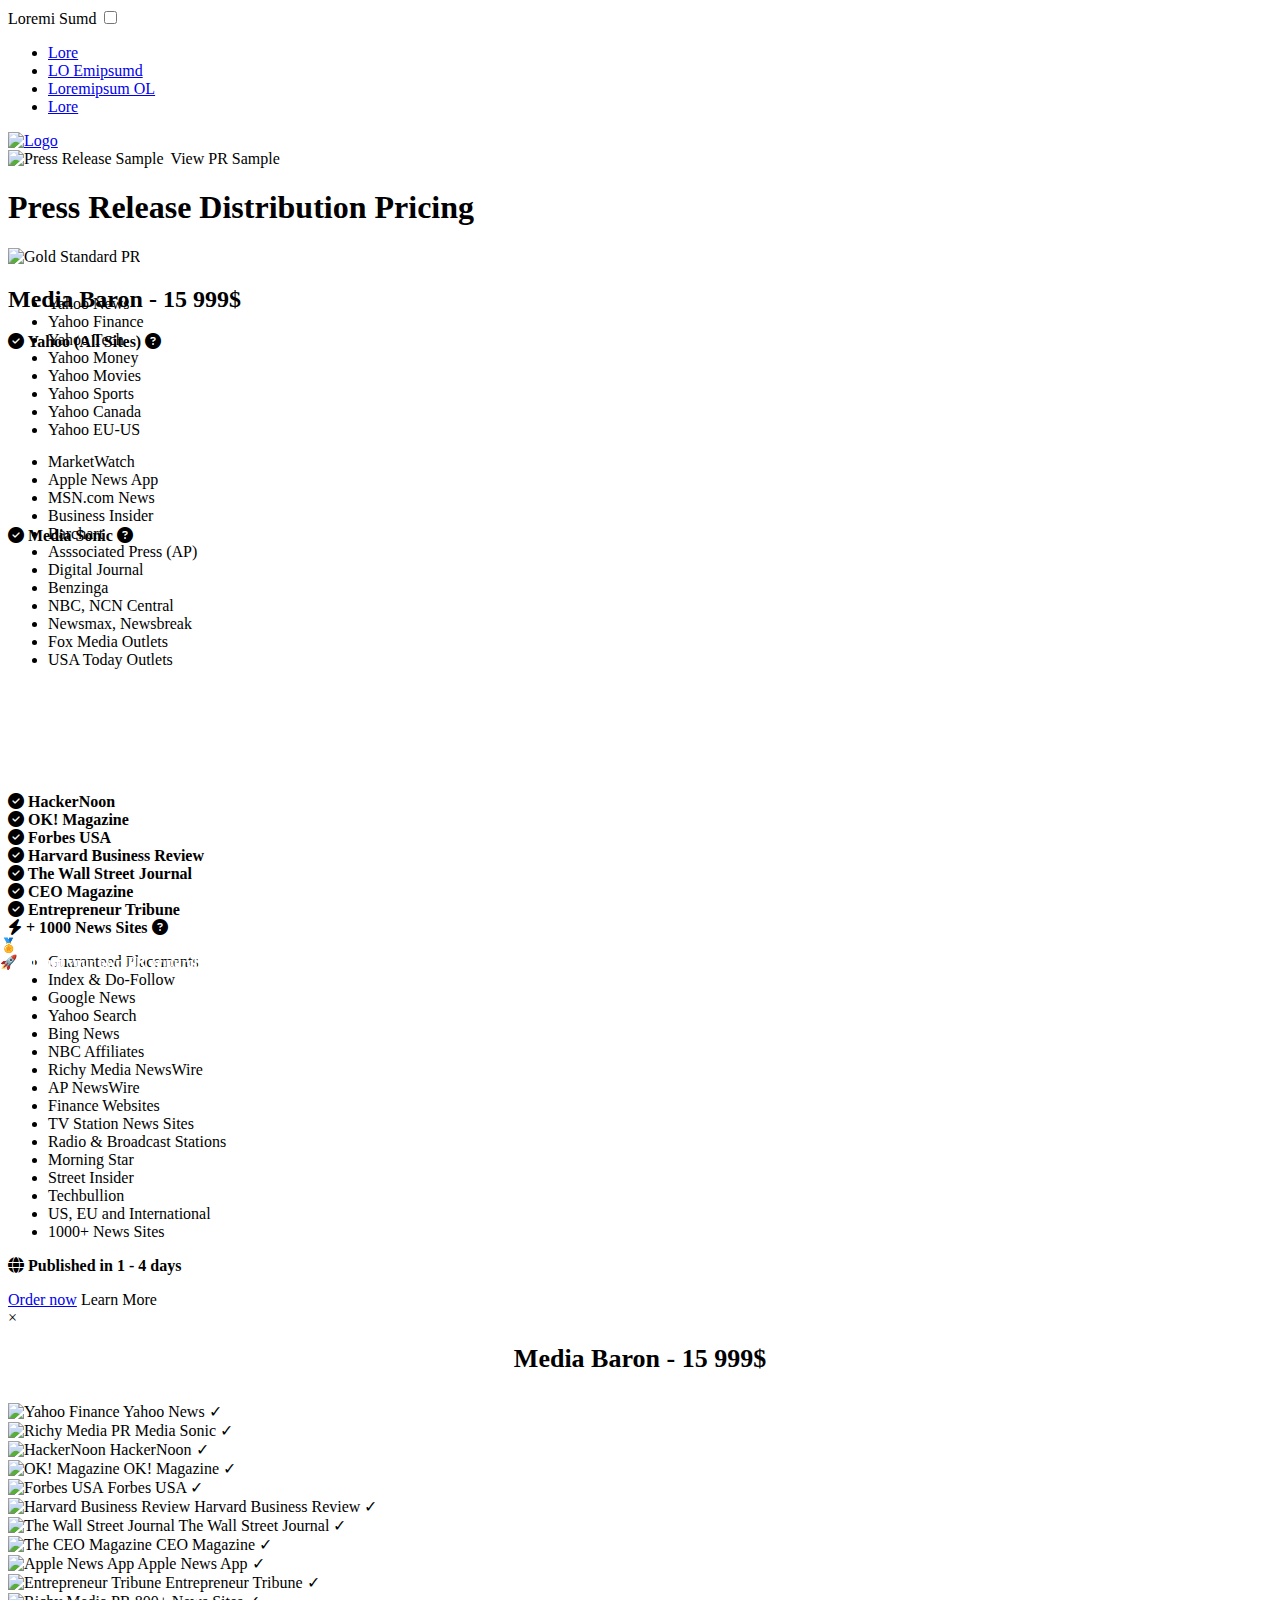
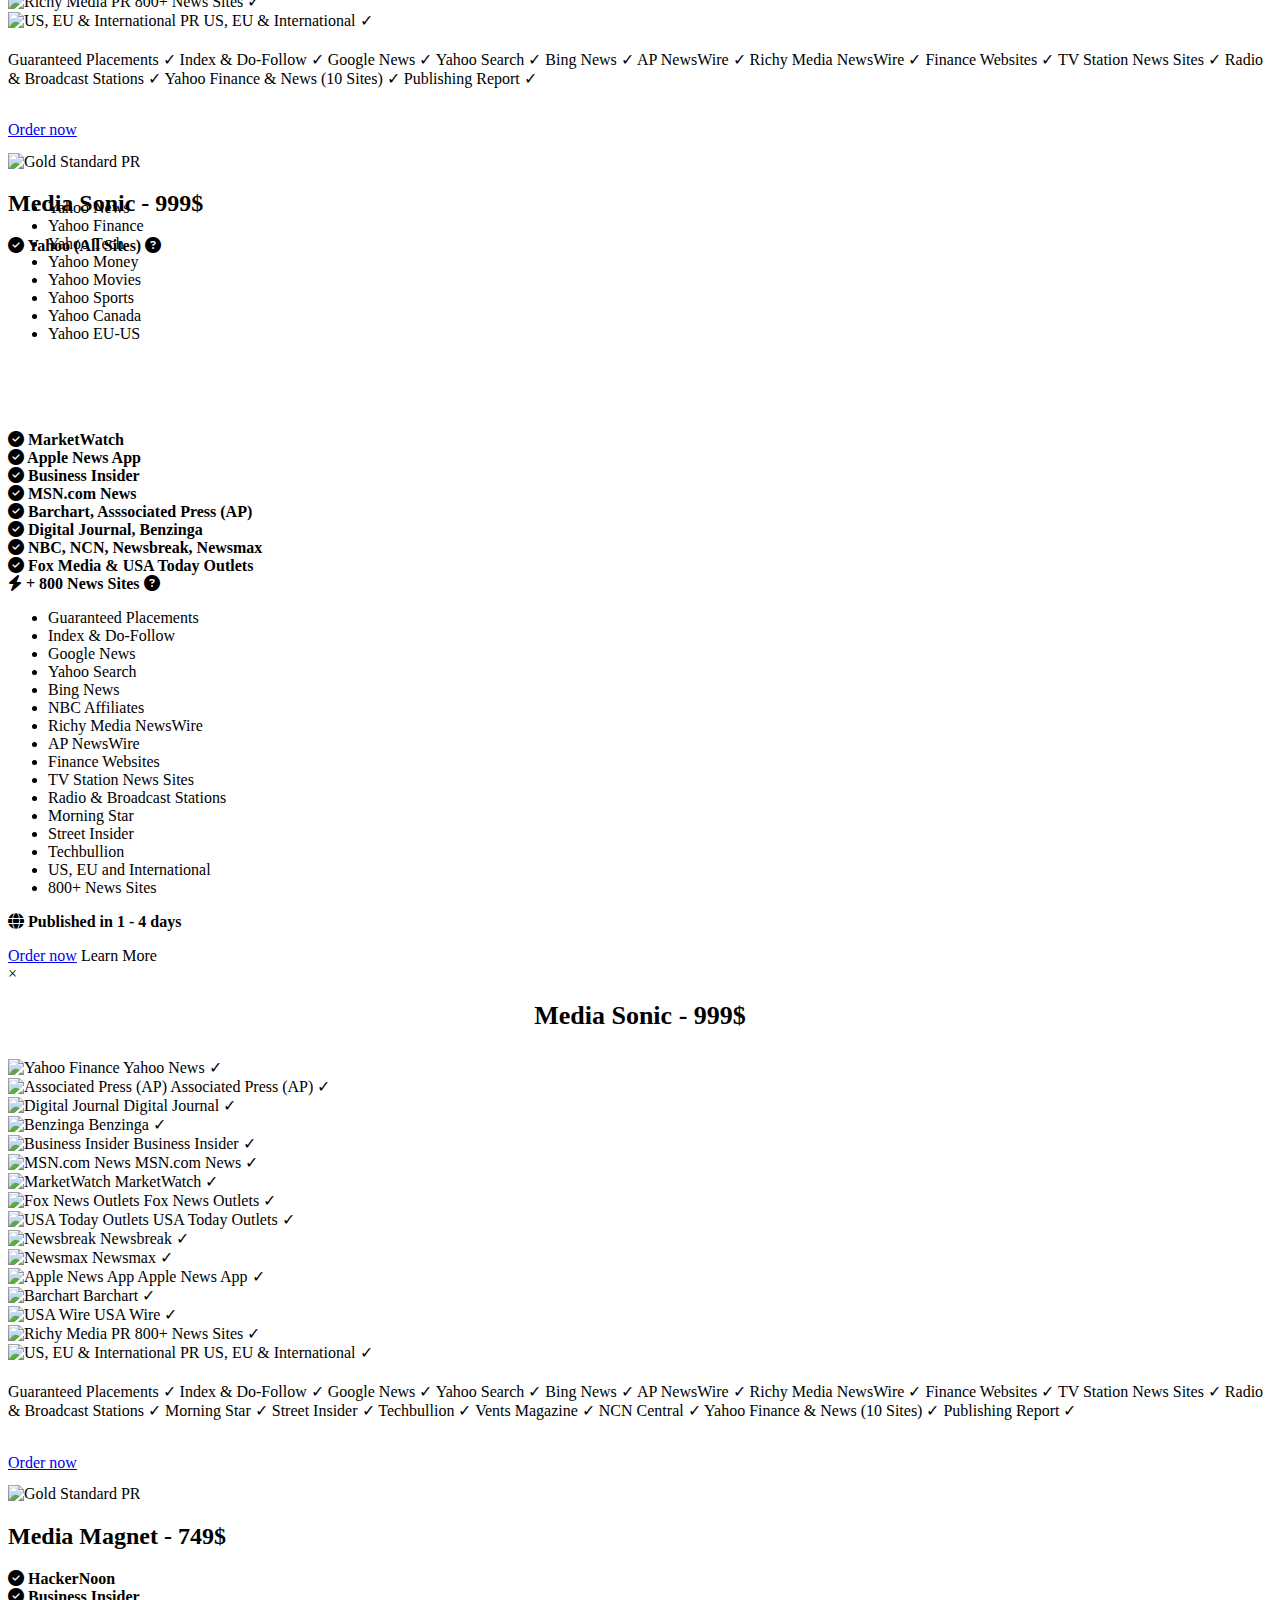
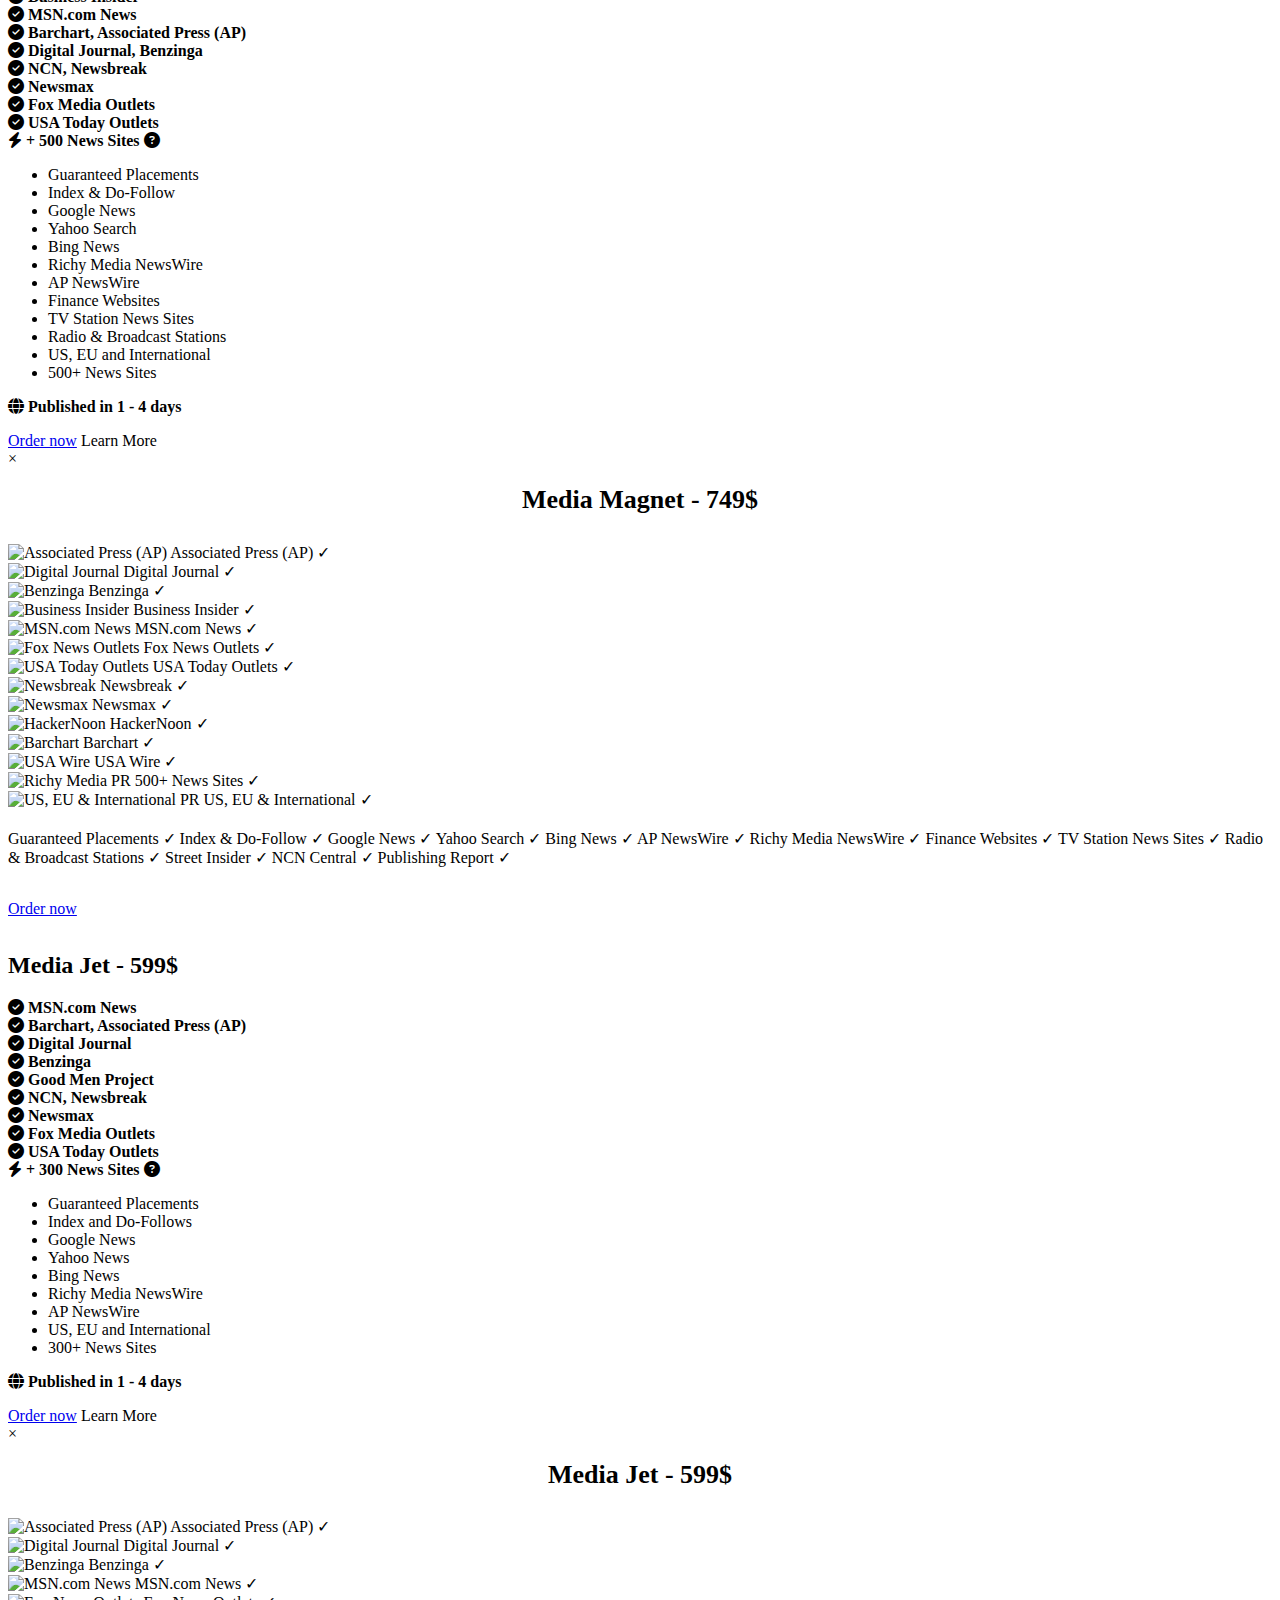
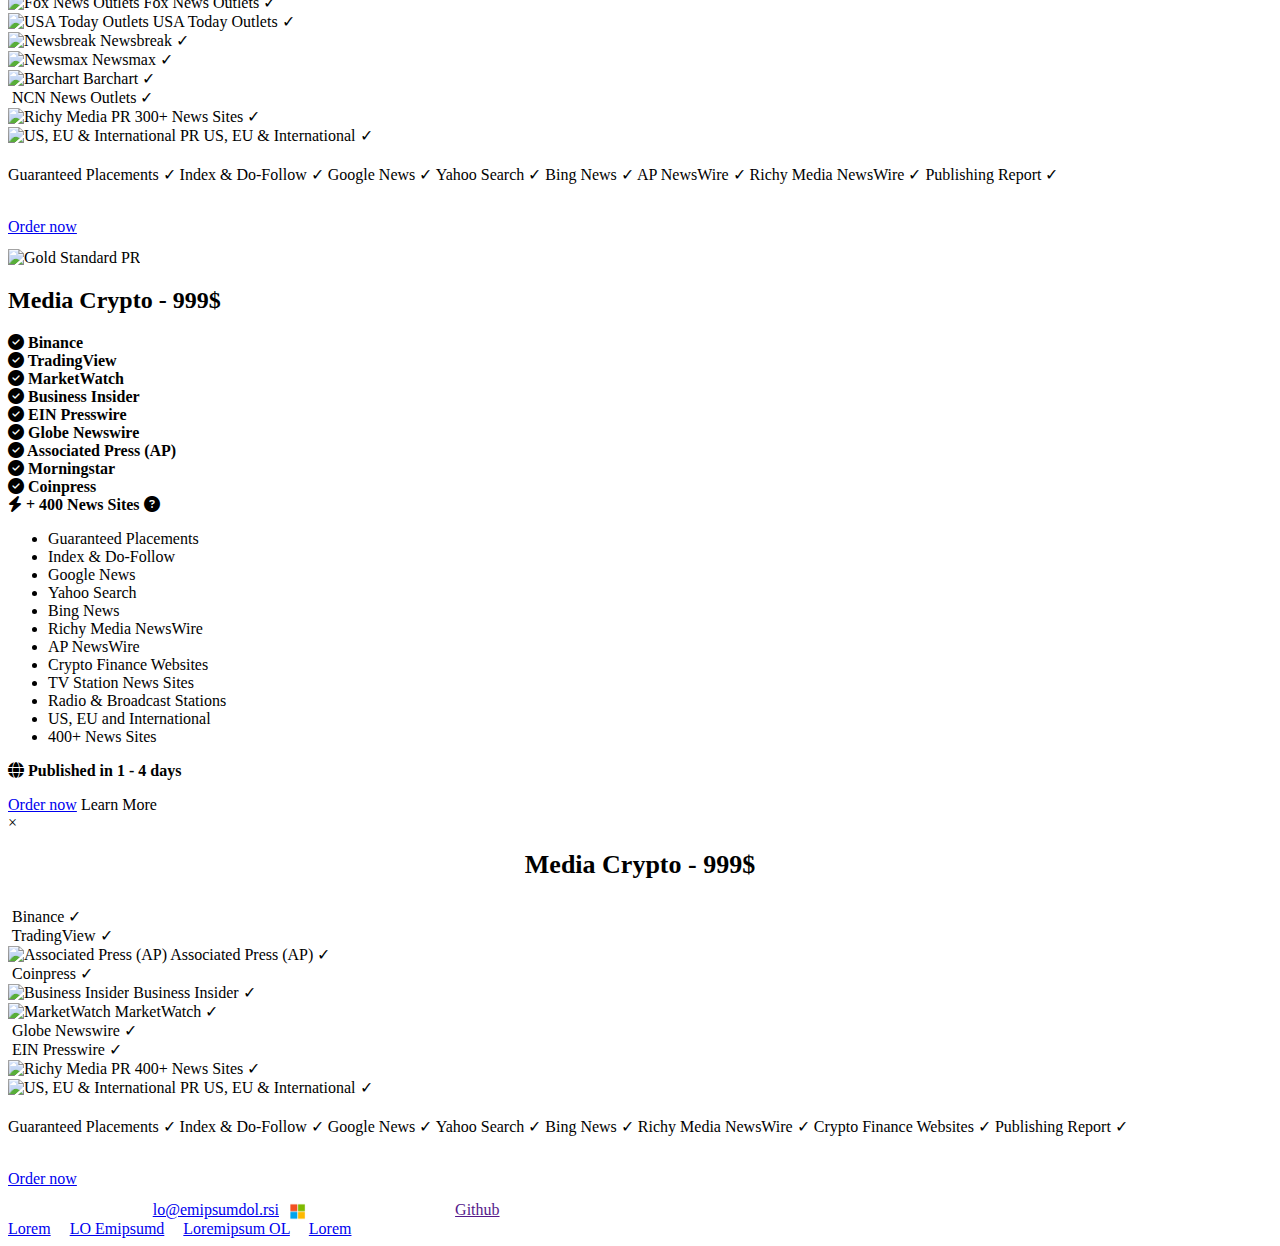
==== pricing.html @ b358f67a "Add files via upload" ====
<!DOCTYPE HTML>
<html lang="en">
	<head>
		<link rel="preload" href="pricing-bg.jpg" as="image">
		<link rel="preload" href="bg-gold.jpg" as="image">
		<link rel="stylesheet" href="https://cdnjs.cloudflare.com/ajax/libs/font-awesome/6.6.0/css/all.min.css">
		<link rel="stylesheet" href="https://fonts.googleapis.com/css?family=Source+Sans+Pro:300,400,300i,400i">
		
		<!-- Lorem Psumd -->
		<title>Lorem Psumd | RS Tametconse &amp; Lorem Ipsum</title>
		<meta name="description" content="Lorem Ipsum">		
		<meta charset="utf-8" />
		<meta name="viewport" content="width=device-width, initial-scale=1, maximum-scale=5, user-scalable=yes" />
		<link rel="stylesheet" href="assets/css/main.css" />
		<noscript><link rel="stylesheet" href="assets/css/noscript.css" /></noscript>
		
		<!-- Favicon -->
		<link rel="apple-touch-icon" sizes="180x180" href="#">
		<link rel="icon" type="image/png" sizes="32x32" href="#">
		<link rel="icon" type="image/png" sizes="16x16" href="#">
		<link rel="manifest" href="#">
        
		<!-- OG Tags -->
		<meta property="og:title" content="Lorem Ipsum">
		<meta property="og:site_name" content="Lorem Ipsum">
		<meta property="og:url" content="#">
		<meta property="og:description" content="Lorem Ipsum">
		<meta property="og:type" content="website">
		<meta property="og:logo" content="#" size="150x150">
		<meta property="og:logo" content="#" size="250x250">
		<meta property="og:logo" content="#" size="500x500">
		
		<!-- Facebook Specific OG Tags -->
		<meta property="og:image" content="img/richy-media-og-fb.png">
		<meta property="og:image:width" content="1200">
		<meta property="og:image:height" content="630">
		
		<!-- Twitter Specific OG Tags -->
		<meta name="twitter:card" content="summary_large_image">
		<meta name="twitter:title" content="Lorem Ipsum">
		<meta name="twitter:description" content="Lorem Ipsum">
		<meta name="twitter:image" content="#">
		<meta name="twitter:image:width" content="1200">
		<meta name="twitter:image:height" content="675">
		
		<!-- LinkedIn Specific OG Tags -->
		<meta property="og:image" content="#">
		<meta property="og:image:width" content="1200">
		<meta property="og:image:height" content="628">
		
		 
		 <nav role="navigation">
            <div id="menuToggle">
			<label for="menuToggleCheckbox" class="visually-hidden">Loremi Sumd</label>
              <input type="checkbox" id="menuToggleCheckbox">
                <span></span>
                <span></span>
                <span></span>
            <ul id="menu">
              <li><a href="#">Lore</a></li>
              <li><a href="#">LO Emipsumd</a></li>
              <li><a href="#">Loremipsum OL</a></li>
			  <li><a href="#">Lore</a></li>
            </ul>
           </div>
         </nav>
		  
	</head>
	
	<body class="is-preload">
	<a href="#"><img class="logo" src="images/logo.png" alt="Logo"></a>
		<!-- Page Wrapper -->
			<div id="page-wrapper" class="mobile">
				<!-- Wrapper -->
					<div id="wrapper" class="width">
						<div class="background-2" style="position: relative;background-size: cover;background-position: right;">
						
						<!-- View Sample Box -->
						<div id="view-sample-box" class="btn-rgb">
						<img src="images/pr-sample.png" alt="Press Release Sample" style="width: 20px; height: 20px; margin-right: 7px;">View PR Sample
						</div>

						<!-- Main Content -->
						<h1 id="mobile" style="background: url('images/richy_media.png')" class="pricing">Press Release Distribution Pricing</h1>
						</div>

						<!-- Popup Modal -->
						<div id="popup-modal" style="position: fixed; top: 0; left: 0; width: 100%; height: 100%; z-index: 1000; display: none; align-items: center; justify-content: center; background: rgba(0, 0, 0, 0.7);">
						<div style="position: relative; width: 80%; max-width: 600px; margin: 10px auto; border-radius: 8px; background: #fff;">
						
						<!-- Loading message -->
						<div class="loading-text">Loading... This make take a few seconds. 😎</div><iframe id="sample-frame" style="z-index: 1;position: relative;" src="https://drive.google.com/file/d/1R5n2z6hrZJDWrWo4rtIZylQa6X64CrJo/preview" width="100%" height="800px" frameborder="0" loading="lazy" allowfullscreen=""></iframe>

						<button id="close-button" style="position: absolute;z-index: 2;top: 15px;left: 15px;background: #00000036;border: none;cursor: pointer;display: flex;align-items: center;justify-content: center;width: 30px;height: 30px;border-radius: 50%;color: #0000008a !important;font-size: 14px;line-height: 14px;padding: 0;padding-left: 3px;">x</button>
						</div>
						</div>
						
						<!-- Panel -->
							<section class="panel pricing-bg color2-alt">
							<div class="intro2 package-bg color2" >
									<img src="images/gold-standard-1.png" style="right: -2px;" alt="Gold Standard PR" class="top-right-image">
									<h2 class="major">Media Baron - 15 999$</h2>
									<li><i class="fa-solid fa-circle-check"></i><strong> Yahoo (All Sites)</strong><span class="tooltip">
									<i class="fa-solid fa-circle-question"></i>
									<ul class="tooltiptext"  style="transform: translateY(-50%);">
									<li>Yahoo News</li>
									<li>Yahoo Finance</li>
									<li>Yahoo Tech</li>
									<li>Yahoo Money</li>
									<li>Yahoo Movies</li>
									<li>Yahoo Sports</li>
									<li>Yahoo Canada</li>
									<li>Yahoo EU-US</li>
									</ul>
									</span></li><li><i class="fa-solid fa-circle-check"></i><strong> Media Sonic</strong><span class="tooltip">
									<i class="fa-solid fa-circle-question"></i>
									<ul class="tooltiptext"  style="transform: translateY(-50%);">
									<li>MarketWatch</li>
									<li>Apple News App</li> 
									<li>MSN.com News</li>
									<li>Business Insider</li>
									<li>Barchart</li>	
									<li>Asssociated Press (AP)</li>																		
									<li>Digital Journal</li>
									<li>Benzinga</li>
									<li>NBC, NCN Central</li>									
									<li>Newsmax, Newsbreak</li>
									<li>Fox Media Outlets</li>									
									<li>USA Today Outlets</li>

									</ul>
									</span></li>
									<li><i class="fa-solid fa-circle-check"></i><strong> HackerNoon</strong></li>
									<li><i class="fa-solid fa-circle-check"></i><strong> OK! Magazine</strong></li> 
									<li><i class="fa-solid fa-circle-check"></i><strong> Forbes USA</strong></li>
									<li><i class="fa-solid fa-circle-check"></i><strong> Harvard Business Review</strong></li>									
									<li><i class="fa-solid fa-circle-check"></i><strong> The Wall Street Journal</strong></li>
									<li><i class="fa-solid fa-circle-check"></i><strong> CEO Magazine</strong></li>									
									<li><i class="fa-solid fa-circle-check"></i><strong> Entrepreneur Tribune</strong></li>
									<li><i class="fa-solid fa-bolt"></i><strong> + 1000 News Sites</strong><span class="tooltip">
									<i class="fa-solid fa-circle-question"></i>
									<ul class="tooltiptext">
									<li>Guaranteed Placements</li>
									<li>Index & Do-Follow</li>
									<li>Google News</li>
									<li>Yahoo Search</li>
									<li>Bing News</li>									
									<li>NBC Affiliates</li>
									<li>Richy Media NewsWire</li>
									<li>AP NewsWire</li>
									<li>Finance Websites</li>
									<li>TV Station News Sites</li>
									<li>Radio & Broadcast Stations</li>
									<li>Morning Star</li>
									<li>Street Insider</li>
									<li>Techbullion</li>
									<li>US, EU and International</li>
									<li>1000+ News Sites</li>
									</ul></li>
									</span>
									<li><i class="fa-solid fa-globe"></i><strong> Published in 1 - 4 days</strong></li>
									<p></p>
									<div><a href="#" class="button2 btn-nav2">Order now</a><span class="tooltip">
									<span class="tooltip-icon glow-fire" id="openPopup" data-popup="popup6">Learn More</span></div>
    <div class="popup popup6">
        <div class="popup-content pricing-bg">
            <span class="close">&times;</span>
			<div style="margin-bottom: 10px;display: flex;justify-content: center;"><h1 style="font-size:26px;"> Media Baron - 15 999$</h1></div>
            <div class="news-sites">
                <div class="news-site">
                    <img src="media/yahoo-all-sites.png" alt="Yahoo Finance" loading="lazy">
                    <span>Yahoo News</span>
                    <span class="checkmark">&#10003;</span>
                </div>
                <div class="news-site">
                    <img src="media/richy_media_publishing.png" alt="Richy Media PR" loading="lazy">
                    <span>Media Sonic</span>
                    <span class="checkmark">&#10003;</span>
                </div>
                <div class="news-site">
                    <img src="media/hackernoon.png" alt="HackerNoon" loading="lazy">
                    <span>HackerNoon</span>
                    <span class="checkmark">&#10003;</span>
                </div>
				<div class="news-site">
                    <img src="media/ok-magazine.png" alt="OK! Magazine" loading="lazy">
                    <span>OK! Magazine</span>
                    <span class="checkmark">&#10003;</span>
                </div>
                <div class="news-site">
                    <img src="media/forbes.png" alt="Forbes USA" loading="lazy">
                    <span>Forbes USA</span>
                    <span class="checkmark">&#10003;</span>
                </div>
                <div class="news-site">
                    <img src="media/harvard-business-review.png" alt="Harvard Business Review" loading="lazy">
                    <span>Harvard Business Review</span>
                    <span class="checkmark">&#10003;</span>
                </div>                    
				<div class="news-site">
                    <img src="media/The-Wall-Street-Journal.png" alt="The Wall Street Journal" loading="lazy">
                    <span>The Wall Street Journal</span>
                    <span class="checkmark">&#10003;</span>
                </div>              
				<div class="news-site">
                    <img src="media/ceo-magazine.png" alt="The CEO Magazine" loading="lazy">
                    <span>CEO Magazine</span>
                    <span class="checkmark">&#10003;</span>
                </div>											
				<div class="news-site">
                    <img src="media/apple-news.png" alt="Apple News App" loading="lazy">
                    <span>Apple News App</span>
                    <span class="checkmark">&#10003;</span>
                </div>				
				<div class="news-site">
                    <img src="media/entrepreneur-tribune.png" alt="Entrepreneur Tribune" loading="lazy">
                    <span>Entrepreneur Tribune</span>
                    <span class="checkmark">&#10003;</span>
                </div>								
				<div class="news-site">
                    <img src="media/richy_media_publishing.png" alt="Richy Media PR" loading="lazy">
                    <span>800+ News Sites</span>
                    <span class="checkmark">&#10003;</span>
                </div>
				<div class="news-site">
                    <img src="media/international.png" alt="US, EU & International PR" loading="lazy" style=" height: 70px; width: auto; ">
                    <span>US, EU & International</span>
                    <span class="checkmark">&#10003;</span>
                </div>

            </div>				
			<div class="information" style="margin-top:20px;">
					<span>Guaranteed Placements</span>
                    <span class="checkmark">&#10003;</span>
					<span>Index & Do-Follow</span>
                    <span class="checkmark">&#10003;</span>
					<span>Google News</span>
					<span class="checkmark">&#10003;</span>
					<span>Yahoo Search</span>
					<span class="checkmark">&#10003;</span>
					<span>Bing News</span>
					<span class="checkmark">&#10003;</span>
					<span>AP NewsWire</span>
					<span class="checkmark">&#10003;</span>
					<span>Richy Media NewsWire</span>
					<span class="checkmark">&#10003;</span>
					<span>Finance Websites</span>
					<span class="checkmark">&#10003;</span>
					<span>TV Station News Sites</span>
					<span class="checkmark">&#10003;</span>
					<span>Radio & Broadcast Stations</span>
					<span class="checkmark">&#10003;</span>
					<span>Yahoo Finance & News (10 Sites)</span>
					<span class="checkmark">&#10003;</span>
					<span>Publishing Report</span>
                    <span class="checkmark">&#10003;</span>
                </div>
				

			<div class="information" style="margin-top:20px;">
			<a href="#" class="button primary color2" style="height: 45px; display: flex; align-items: center;">Order now</a>
			</div>
			</div>
		</div>
		</div>
		
		
		<div class="intro2 package-bg color2" >
									<img src="images/gold-standard-1.png" style="right: -2px;" alt="Gold Standard PR" class="top-right-image">
									<h2 class="major">Media Sonic - 999$</h2>
									<li><i class="fa-solid fa-circle-check"></i><strong> Yahoo (All Sites)</strong><span class="tooltip">
									<i class="fa-solid fa-circle-question"></i>
									<ul class="tooltiptext"  style="transform: translateY(-50%);">
									<li>Yahoo News</li>
									<li>Yahoo Finance</li>
									<li>Yahoo Tech</li>
									<li>Yahoo Money</li>
									<li>Yahoo Movies</li>
									<li>Yahoo Sports</li>
									<li>Yahoo Canada</li>
									<li>Yahoo EU-US</li>
									</ul>
									</span></li>
									<li><i class="fa-solid fa-circle-check"></i><strong> MarketWatch</strong></li>
									<li><i class="fa-solid fa-circle-check"></i><strong> Apple News App</strong></li> 
									<li><i class="fa-solid fa-circle-check"></i><strong> Business Insider</strong></li>
									<li><i class="fa-solid fa-circle-check"></i><strong> MSN.com News</strong></li>
									<li><i class="fa-solid fa-circle-check"></i><strong> Barchart, Asssociated Press (AP)</strong></li>									
									<li><i class="fa-solid fa-circle-check"></i><strong> Digital Journal, Benzinga</strong></li>
									<li><i class="fa-solid fa-circle-check"></i><strong> NBC, NCN, Newsbreak, Newsmax</strong></li>
									<li><i class="fa-solid fa-circle-check"></i><strong> Fox Media & USA Today Outlets</strong></li>		
									<li><i class="fa-solid fa-bolt"></i><strong> + 800 News Sites</strong><span class="tooltip">
									<i class="fa-solid fa-circle-question"></i>
									<ul class="tooltiptext">
									<li>Guaranteed Placements</li>
									<li>Index & Do-Follow</li>
									<li>Google News</li>
									<li>Yahoo Search</li>
									<li>Bing News</li>									
									<li>NBC Affiliates</li>
									<li>Richy Media NewsWire</li>
									<li>AP NewsWire</li>
									<li>Finance Websites</li>
									<li>TV Station News Sites</li>
									<li>Radio & Broadcast Stations</li>
									<li>Morning Star</li>
									<li>Street Insider</li>
									<li>Techbullion</li>
									<li>US, EU and International</li>
									<li>800+ News Sites</li>
									</ul></li>
									</span>
									<li><i class="fa-solid fa-globe"></i><strong> Published in 1 - 4 days</strong></li>
									<p></p>
									<div><a href="#" class="button2 btn-nav2">Order now</a><span class="tooltip">
									<span class="tooltip-icon glow-fire" id="openPopup" data-popup="popup1">Learn More</span></div>
    <div class="popup popup1">
        <div class="popup-content pricing-bg">
            <span class="close">&times;</span>
			<div style="margin-bottom: 10px;display: flex;justify-content: center;"><h1 style="font-size:26px;"> Media Sonic - 999$</h1></div>
            <div class="news-sites">
                <div class="news-site">
                    <img src="media/yahoo-all-sites.png" alt="Yahoo Finance" loading="lazy">
                    <span>Yahoo News</span>
                    <span class="checkmark">&#10003;</span>
                </div>
                <div class="news-site">
                    <img src="media/ap.png" alt="Associated Press (AP)">
                    <span>Associated Press (AP)</span>
                    <span class="checkmark">&#10003;</span>
                </div>
                <div class="news-site">
                    <img src="media/digital-journal.png" alt="Digital Journal" loading="lazy">
                    <span>Digital Journal</span>
                    <span class="checkmark">&#10003;</span>
                </div>
				<div class="news-site">
                    <img src="media/benzinga.png" alt="Benzinga" loading="lazy">
                    <span>Benzinga</span>
                    <span class="checkmark">&#10003;</span>
                </div>
                <div class="news-site">
                    <img src="media/business-insider.png" alt="Business Insider" loading="lazy">
                    <span>Business Insider</span>
                    <span class="checkmark">&#10003;</span>
                </div>
                <div class="news-site">
                    <img src="media/msn.png" alt="MSN.com News" loading="lazy">
                    <span>MSN.com News</span>
                    <span class="checkmark">&#10003;</span>
                </div>                
				<div class="news-site">
                    <img src="media/marketwatch.png" alt="MarketWatch" loading="lazy">
                    <span>MarketWatch</span>
                    <span class="checkmark">&#10003;</span>
                </div>
				<div class="news-site">
                    <img src="media/fox-news.png" alt="Fox News Outlets" loading="lazy">
                    <span>Fox News Outlets</span>
                    <span class="checkmark">&#10003;</span>
                </div>						
				<div class="news-site">
                    <img src="media/usa-today.png" alt="USA Today Outlets" loading="lazy">
                    <span>USA Today Outlets</span>
                    <span class="checkmark">&#10003;</span>
                </div>			
				<div class="news-site">
                    <img src="media/newsbreak.jpg" alt="Newsbreak" loading="lazy">
                    <span>Newsbreak</span>
                    <span class="checkmark">&#10003;</span>
                </div>				
				<div class="news-site">
                    <img src="media/newsmax.png" alt="Newsmax" loading="lazy">
                    <span>Newsmax</span>
                    <span class="checkmark">&#10003;</span>
                </div>					
				<div class="news-site">
                    <img src="media/apple-news.png" alt="Apple News App" loading="lazy">
                    <span>Apple News App</span>
                    <span class="checkmark">&#10003;</span>
                </div>				
				<div class="news-site">
                    <img src="media/barchart.png" alt="Barchart" loading="lazy">
                    <span>Barchart</span>
                    <span class="checkmark">&#10003;</span>
                </div>				
				<div class="news-site">
                    <img src="media/usa-wire.png" alt="USA Wire" loading="lazy">
                    <span>USA Wire</span>
                    <span class="checkmark">&#10003;</span>
                </div>
				<div class="news-site">
                    <img src="media/richy_media_publishing.png" alt="Richy Media PR" loading="lazy">
                    <span>800+ News Sites</span>
                    <span class="checkmark">&#10003;</span>
                </div>
				<div class="news-site">
                    <img src="media/international.png" alt="US, EU & International PR" loading="lazy" style=" height: 70px; width: auto; ">
                    <span>US, EU & International</span>
                    <span class="checkmark">&#10003;</span>
                </div>

            </div>				
			<div class="information" style="margin-top:20px;">
					<span>Guaranteed Placements</span>
                    <span class="checkmark">&#10003;</span>
					<span>Index & Do-Follow</span>
                    <span class="checkmark">&#10003;</span>
					<span>Google News</span>
					<span class="checkmark">&#10003;</span>
					<span>Yahoo Search</span>
					<span class="checkmark">&#10003;</span>
					<span>Bing News</span>
					<span class="checkmark">&#10003;</span>
					<span>AP NewsWire</span>
					<span class="checkmark">&#10003;</span>
					<span>Richy Media NewsWire</span>
					<span class="checkmark">&#10003;</span>
					<span>Finance Websites</span>
					<span class="checkmark">&#10003;</span>
					<span>TV Station News Sites</span>
					<span class="checkmark">&#10003;</span>
					<span>Radio & Broadcast Stations</span>
					<span class="checkmark">&#10003;</span>
					<span>Morning Star</span>
					<span class="checkmark">&#10003;</span>
					<span>Street Insider</span>
					<span class="checkmark">&#10003;</span>
					<span>Techbullion</span>
					<span class="checkmark">&#10003;</span>
					<span>Vents Magazine</span>
					<span class="checkmark">&#10003;</span>
					<span>NCN Central</span>
					<span class="checkmark">&#10003;</span>
					<span>Yahoo Finance & News (10 Sites)</span>
					<span class="checkmark">&#10003;</span>
					<span>Publishing Report</span>
                    <span class="checkmark">&#10003;</span>
                </div>
				

			<div class="information" style="margin-top:20px;">
			<a href="#" class="button primary color2" style="height: 45px; display: flex; align-items: center;">Order now</a>
			</div>
			</div>
		</div>
		</div>
								
								<div class="intro2 package-bg color2" >
									<img src="images/gold-standard-2.png" alt="Gold Standard PR" class="top-right-image">
									<h2 class="major">Media Magnet - 749$</h2>									
									<li><i class="fa-solid fa-circle-check"></i><strong> HackerNoon</strong></li>
									<li><i class="fa-solid fa-circle-check"></i><strong> Business Insider</strong></li>
									<li><i class="fa-solid fa-circle-check"></i><strong> MSN.com News</strong></li>
									<li><i class="fa-solid fa-circle-check"></i><strong> Barchart, Associated Press (AP)</strong></li>
									<li><i class="fa-solid fa-circle-check"></i><strong> Digital Journal, Benzinga</strong></li>
									<li><i class="fa-solid fa-circle-check"></i><strong> NCN, Newsbreak</strong></li>
									<li><i class="fa-solid fa-circle-check"></i><strong> Newsmax</strong></li>
									<li><i class="fa-solid fa-circle-check"></i><strong> Fox Media Outlets</strong></li>
									<li><i class="fa-solid fa-circle-check"></i><strong> USA Today Outlets</strong></li>		
									<li><i class="fa-solid fa-bolt"></i><strong> + 500 News Sites</strong><span class="tooltip">
									<i class="fa-solid fa-circle-question"></i>
									<ul class="tooltiptext">
									<li>Guaranteed Placements</li>
									<li>Index & Do-Follow</li>
									<li>Google News</li>
									<li>Yahoo Search</li>
									<li>Bing News</li>
									<li>Richy Media NewsWire</li>
									<li>AP NewsWire</li>
									<li>Finance Websites</li>
									<li>TV Station News Sites</li>
									<li>Radio & Broadcast Stations</li>
									<li>US, EU and International</li>
									<li>500+ News Sites</li>
									</ul></li>
									</span>
									<li><i class="fa-solid fa-globe"></i><strong> Published in 1 - 4 days</strong></li>
									<p></p>
									<div><a href="#" class="button2 btn-nav2">Order now</a><span class="tooltip">
									<span class="tooltip-icon glow-fire" id="openPopup" data-popup="popup3">Learn More</span>
    <div class="popup popup3">
        <div class="popup-content pricing-bg">
            <span class="close">&times;</span>
			<div style="margin-bottom: 10px;display: flex;justify-content: center;"><h1 style="font-size:26px;"> Media Magnet - 749$</h1></div>
            <div class="news-sites">
                <div class="news-site">
                    <img src="media/ap.png" alt="Associated Press (AP)" loading="lazy">
                    <span>Associated Press (AP)</span>
                    <span class="checkmark">&#10003;</span>
                </div>
                <div class="news-site">
                    <img src="media/digital-journal.png" alt="Digital Journal" loading="lazy">
                    <span>Digital Journal</span>
                    <span class="checkmark">&#10003;</span>
                </div>
				<div class="news-site">
                    <img src="media/benzinga.png" alt="Benzinga" loading="lazy">
                    <span>Benzinga</span>
                    <span class="checkmark">&#10003;</span>
                </div>
                <div class="news-site">
                    <img src="media/business-insider.png" alt="Business Insider" loading="lazy">
                    <span>Business Insider</span>
                    <span class="checkmark">&#10003;</span>
                </div>
                <div class="news-site">
                    <img src="media/msn.png" alt="MSN.com News" loading="lazy">
                    <span>MSN.com News</span>
                    <span class="checkmark">&#10003;</span>
                </div> 
				<div class="news-site">
                    <img src="media/fox-news.png" alt="Fox News Outlets" loading="lazy">
                    <span>Fox News Outlets</span>
                    <span class="checkmark">&#10003;</span>
                </div>					
				<div class="news-site">
                    <img src="media/usa-today.png" alt="USA Today Outlets" loading="lazy">
                    <span>USA Today Outlets</span>
                    <span class="checkmark">&#10003;</span>
                </div>				
				<div class="news-site">
                    <img src="media/newsbreak.jpg" alt="Newsbreak" loading="lazy">
                    <span>Newsbreak</span>
                    <span class="checkmark">&#10003;</span>
                </div>				
				<div class="news-site">
                    <img src="media/newsmax.png" alt="Newsmax" loading="lazy">
                    <span>Newsmax</span>
                    <span class="checkmark">&#10003;</span>
                </div>					
                <div class="news-site">
                    <img src="media/hackernoon.png" alt="HackerNoon" loading="lazy">
                    <span>HackerNoon</span>
                    <span class="checkmark">&#10003;</span>
                </div>			
				<div class="news-site">
                    <img src="media/barchart.png" alt="Barchart" loading="lazy">
                    <span>Barchart</span>
                    <span class="checkmark">&#10003;</span>
                </div>				
				<div class="news-site">
                    <img src="media/usa-wire.png" alt="USA Wire" loading="lazy">
                    <span>USA Wire</span>
                    <span class="checkmark">&#10003;</span>
                </div>
				<div class="news-site">
                    <img src="media/richy_media_publishing.png" alt="Richy Media PR" loading="lazy">
                    <span>500+ News Sites</span>
                    <span class="checkmark">&#10003;</span>
                </div>
				<div class="news-site">
                    <img src="media/international.png" alt="US, EU & International PR" loading="lazy" style=" height: 70px; width: auto; ">
                    <span>US, EU & International</span>
                    <span class="checkmark">&#10003;</span>
                </div>

            </div>				
			<div class="information" style="margin-top:20px;">					
                    <span>Guaranteed Placements</span>
                    <span class="checkmark">&#10003;</span>
					<span>Index & Do-Follow</span>
                    <span class="checkmark">&#10003;</span>
					<span>Google News</span>
					<span class="checkmark">&#10003;</span>
					<span>Yahoo Search</span>
					<span class="checkmark">&#10003;</span>
					<span>Bing News</span>
					<span class="checkmark">&#10003;</span>
					<span>AP NewsWire</span>
					<span class="checkmark">&#10003;</span>					
					<span>Richy Media NewsWire</span>
					<span class="checkmark">&#10003;</span>
					<span>Finance Websites</span>
					<span class="checkmark">&#10003;</span>
					<span>TV Station News Sites</span>
					<span class="checkmark">&#10003;</span>
					<span>Radio & Broadcast Stations</span>
					<span class="checkmark">&#10003;</span>
					<span>Street Insider</span>
					<span class="checkmark">&#10003;</span>
					<span>NCN Central</span>
					<span class="checkmark">&#10003;</span>
					<span>Publishing Report</span>
                    <span class="checkmark">&#10003;</span>
                </div>
				

			<div class="information" style="margin-top:20px;">
			<a href="#" class="button primary color2" style="height: 45px; display: flex; align-items: center;">Order now</a>
			</div>
			</div>
		</div>
		</div>									
	</div>
								<div class="intro2 package-bg color2" >
									<h2 class="major">Media Jet - 599$</h2>
									<li><i class="fa-solid fa-circle-check"></i><strong> MSN.com News</strong></li>
									<li><i class="fa-solid fa-circle-check"></i><strong> Barchart, Associated Press (AP)</strong></li>
									<li><i class="fa-solid fa-circle-check"></i><strong> Digital Journal</strong></li>
									<li><i class="fa-solid fa-circle-check"></i><strong> Benzinga</strong></li>
									<li><i class="fa-solid fa-circle-check"></i><strong> Good Men Project</strong></li>
									<li><i class="fa-solid fa-circle-check"></i><strong> NCN, Newsbreak</strong></li>
									<li><i class="fa-solid fa-circle-check"></i><strong> Newsmax</strong></li>
									<li><i class="fa-solid fa-circle-check"></i><strong> Fox Media Outlets</strong></li>
									<li><i class="fa-solid fa-circle-check"></i><strong> USA Today Outlets</strong></li>		
									<li><i class="fa-solid fa-bolt"></i><strong> + 300 News Sites</strong><span class="tooltip">
									<i class="fa-solid fa-circle-question"></i>
									<ul class="tooltiptext">
									<li>Guaranteed Placements</li>
									<li>Index and Do-Follows</li>
									<li>Google News</li>
									<li>Yahoo News</li>
									<li>Bing News</li>
									<li>Richy Media NewsWire</li>
									<li>AP NewsWire</li>
									<li>US, EU and International</li>
									<li>300+ News Sites </li>
									</ul></li>
									</span>
									<li><i class="fa-solid fa-globe"></i><strong> Published in 1 - 4 days</strong></li>
									<p></p>
									<div><a href="#" class="button2 btn-nav2">Order now</a><span class="tooltip">
<span class="tooltip-icon glow-fire" id="openPopup" data-popup="popup4">Learn More</span>
    <div class="popup popup4">
        <div class="popup-content pricing-bg">
            <span class="close">&times;</span>
			<div style="margin-bottom: 10px;display: flex;justify-content: center;"><h1 style="font-size:26px;"> Media Jet - 599$</h1></div>
            <div class="news-sites">
                <div class="news-site">
                    <img src="media/ap.png" alt="Associated Press (AP)" loading="lazy">
                    <span>Associated Press (AP)</span>
                    <span class="checkmark">&#10003;</span>
                </div>
                <div class="news-site">
                    <img src="media/digital-journal.png" alt="Digital Journal" loading="lazy">
                    <span>Digital Journal</span>
                    <span class="checkmark">&#10003;</span>
                </div>
				<div class="news-site">
                    <img src="media/benzinga.png" alt="Benzinga" loading="lazy">
                    <span>Benzinga</span>
                    <span class="checkmark">&#10003;</span>
                </div>                
				<div class="news-site">
                    <img src="media/msn.png" alt="MSN.com News" loading="lazy">
                    <span>MSN.com News</span>
                    <span class="checkmark">&#10003;</span>
                </div>  				
				<div class="news-site">
                    <img src="media/fox-news.png" alt="Fox News Outlets" loading="lazy">
                    <span>Fox News Outlets</span>
                    <span class="checkmark">&#10003;</span>
                </div>				
				<div class="news-site">
                    <img src="media/usa-today.png" alt="USA Today Outlets" loading="lazy">
                    <span>USA Today Outlets</span>
                    <span class="checkmark">&#10003;</span>
                </div>						
				<div class="news-site">
                    <img src="media/newsbreak.jpg" alt="Newsbreak" loading="lazy">
                    <span>Newsbreak</span>
                    <span class="checkmark">&#10003;</span>
                </div>		
				<div class="news-site">
                    <img src="media/newsmax.png" alt="Newsmax" loading="lazy">
                    <span>Newsmax</span>
                    <span class="checkmark">&#10003;</span>
                </div>					
				<div class="news-site">
                    <img src="media/barchart.png" alt="Barchart" loading="lazy">
                    <span>Barchart</span>
                    <span class="checkmark">&#10003;</span>
                </div>					
				<div class="news-site">
                    <img src="media/ncn.png" alt="NCN" loading="lazy">
                    <span>NCN News Outlets</span>
                    <span class="checkmark">&#10003;</span>
                </div>	
				<div class="news-site">
                    <img src="media/richy_media_publishing.png" alt="Richy Media PR" loading="lazy">
                    <span>300+ News Sites</span>
                    <span class="checkmark">&#10003;</span>
                </div>
				<div class="news-site">
                    <img src="media/international.png" alt="US, EU & International PR" loading="lazy" style=" height: 70px; width: auto; ">
                    <span>US, EU & International</span>
                    <span class="checkmark">&#10003;</span>
                </div>

            </div>				
			<div class="information" style="margin-top:20px;">
                    <span>Guaranteed Placements</span>
                    <span class="checkmark">&#10003;</span>
					<span>Index & Do-Follow</span>
                    <span class="checkmark">&#10003;</span>
					<span>Google News</span>
					<span class="checkmark">&#10003;</span>
					<span>Yahoo Search</span>
					<span class="checkmark">&#10003;</span>
					<span>Bing News</span>
					<span class="checkmark">&#10003;</span>
					<span>AP NewsWire</span>
					<span class="checkmark">&#10003;</span>
					<span>Richy Media NewsWire</span>
					<span class="checkmark">&#10003;</span>
					<span>Publishing Report</span>
                    <span class="checkmark">&#10003;</span>
                </div>
				

			<div class="information" style="margin-top:20px;">
			<a href="#" class="button primary color2" style="height: 45px; display: flex; align-items: center;">Order now</a>
			</div>
			</div>
		</div>
		</div>								
	</div>
	<div class="intro2 package-bg color2" >
									<img src="images/gold-standard-1.png" alt="Gold Standard PR" class="top-right-image">
									<h2 class="major">Media Crypto - 999$</h2>
									<li><i class="fa-solid fa-circle-check"></i><strong> Binance</strong></li>
									<li><i class="fa-solid fa-circle-check"></i><strong> TradingView</strong></li>		
									<li><i class="fa-solid fa-circle-check"></i><strong> MarketWatch</strong></li>
									<li><i class="fa-solid fa-circle-check"></i><strong> Business Insider</strong></li>
									<li><i class="fa-solid fa-circle-check"></i><strong> EIN Presswire</strong></li>
									<li><i class="fa-solid fa-circle-check"></i><strong> Globe Newswire</strong></li>
									<li><i class="fa-solid fa-circle-check"></i><strong> Associated Press (AP)</strong></li>
									<li><i class="fa-solid fa-circle-check"></i><strong> Morningstar</strong></li>
									<li><i class="fa-solid fa-circle-check"></i><strong> Coinpress</strong></li>
									<li><i class="fa-solid fa-bolt"></i><strong> + 400 News Sites</strong><span class="tooltip">
									<i class="fa-solid fa-circle-question"></i>
									<ul class="tooltiptext">
									<li>Guaranteed Placements</li>
									<li>Index & Do-Follow</li>
									<li>Google News</li>
									<li>Yahoo Search</li>
									<li>Bing News</li>
									<li>Richy Media NewsWire</li>
									<li>AP NewsWire</li>
									<li>Crypto Finance Websites</li>
									<li>TV Station News Sites</li>
									<li>Radio & Broadcast Stations</li>
									<li>US, EU and International</li>
									<li>400+ News Sites</li>
									</ul></li>
									</span>
									<li><i class="fa-solid fa-globe"></i><strong> Published in 1 - 4 days</strong></li>
									<p></p>
									<div><a href="#" class="button2 btn-nav2">Order now</a><span class="tooltip">
									<span class="tooltip-icon glow-fire" id="openPopup" data-popup="popup5">Learn More</span>
    <div class="popup popup5">
        <div class="popup-content pricing-bg">
            <span class="close">&times;</span>
			<div style="margin-bottom: 10px;display: flex;justify-content: center;"><h1 style="font-size:26px;"> Media Crypto - 999$</h1></div>
            <div class="news-sites">
				<div class="news-site">
                    <img src="media/binance.png" alt="Binance" loading="lazy">
                    <span>Binance</span>
                    <span class="checkmark">&#10003;</span>
                </div>				
				<div class="news-site">
                    <img src="media/tradingview.png" alt="TradingView" loading="lazy">
                    <span>TradingView</span>
                    <span class="checkmark">&#10003;</span>
                </div>
                <div class="news-site">
                    <img src="media/ap.png" alt="Associated Press (AP)" loading="lazy">
                    <span>Associated Press (AP)</span>
                    <span class="checkmark">&#10003;</span>
                </div>
                <div class="news-site">
                    <img src="media/coinpress.png" alt="Coinpress" loading="lazy">
                    <span>Coinpress</span>
                    <span class="checkmark">&#10003;</span>
                </div>                
				<div class="news-site">
                    <img src="media/business-insider.png" alt="Business Insider" loading="lazy">
                    <span>Business Insider</span>
                    <span class="checkmark">&#10003;</span>
                </div>
                <div class="news-site">
                    <img src="media/marketwatch.png" alt="MarketWatch" loading="lazy">
                    <span>MarketWatch</span>
                    <span class="checkmark">&#10003;</span>
                </div>
                <div class="news-site">
                    <img src="media/globe-newswire.png" alt="Globe Newswire" loading="lazy">
                    <span>Globe Newswire</span>
                    <span class="checkmark">&#10003;</span>
                </div> 
				<div class="news-site">
                    <img src="media/ein-news.png" alt="Ein Presswire" loading="lazy">
                    <span>EIN Presswire</span>
                    <span class="checkmark">&#10003;</span>
                </div>
				<div class="news-site">
                    <img src="media/richy_media_publishing.png" alt="Richy Media PR" loading="lazy">
                    <span>400+ News Sites</span>
                    <span class="checkmark">&#10003;</span>
                </div>
				<div class="news-site">
                    <img src="media/international.png" alt="US, EU & International PR" loading="lazy" style=" height: 70px; width: auto; ">
                    <span>US, EU & International</span>
                    <span class="checkmark">&#10003;</span>
                </div>

            </div>				
			<div class="information" style="margin-top:20px;">					
                    <span>Guaranteed Placements</span>
                    <span class="checkmark">&#10003;</span>
					<span>Index & Do-Follow</span>
                    <span class="checkmark">&#10003;</span>
					<span>Google News</span>
					<span class="checkmark">&#10003;</span>
					<span>Yahoo Search</span>
					<span class="checkmark">&#10003;</span>
					<span>Bing News</span>
					<span class="checkmark">&#10003;</span>
					<span>Richy Media NewsWire</span>
					<span class="checkmark">&#10003;</span>
					<span>Crypto Finance Websites</span>
					<span class="checkmark">&#10003;</span>					
					<span>Publishing Report</span>
                    <span class="checkmark">&#10003;</span>
                </div>
				

			<div class="information" style="margin-top:20px;">
			<a href="#" class="button primary color2" style="height: 45px; display: flex; align-items: center;">Order now</a>
			</div>
			</div>
		</div>
		</div>									
	</div>
							</section>
							<p class="publishing" style="font-size: 14px;z-index:0;color:black !important;position: absolute;bottom:-5.3rem; left:0;"><b style="color:white !important;">🏅 Publishing a PR on these news networks allows you to use "As Seen On" logos officially on your website and products. <br>🚀 Submit your own PR or purchase press release writing from Richy Media at additional costs.</b></p>

						<!-- Copyright -->
					<div style="color:white;" class="copyright">2024 © Sumdo Orsit | <a href="mailto:email@email.com">lo@emipsumdol.rsi</a> | <a href="https://www.microsoft.com/en-us/startups/" target="_blank" rel="noopener noreferrer"><img src="logo-microsoft-for-startups.png" alt="Microsoft for Startups" style="width: auto;height: 17px;vertical-align: middle;"></a> | <i class="fa-brands fa-github"></i> <a href="">Github</a></div>

			</div>
	<div class="navigation">
		<a class="button btn-nav" href="#">Lorem</a>
		<a class="button btn-nav" style="margin-left: 15px;" href="#">LO Emipsumd</a>
		<a class="button btn-nav" style="margin-left: 15px;" href="#">Loremipsum OL</a>
		<a class="button btn-nav" style="margin-left: 15px;" href="#/">Lorem</a>
	 </div>

		<!-- Scripts -->		
		<script src="assets/js/frosty.js"></script>
		<script src="assets/js/jquery.min.js"></script>
		<script src="assets/js/browser.min.js"></script>
		<script src="assets/js/breakpoints.min.js"></script>
		<script src="assets/js/main.js"></script>
		
		<script defer>
		// View Sample
		document.getElementById('view-sample-box').addEventListener('click', function() {
		document.getElementById('popup-modal').style.display = 'flex';
		});

		document.getElementById('close-button').addEventListener('click', function() {
		document.getElementById('popup-modal').style.display = 'none';
		});

		document.getElementById('popup-modal').addEventListener('click', function(event) {
		if (event.target === this) { 
		this.style.display = 'none';
		}
		});
		</script>


	</body>
</html>
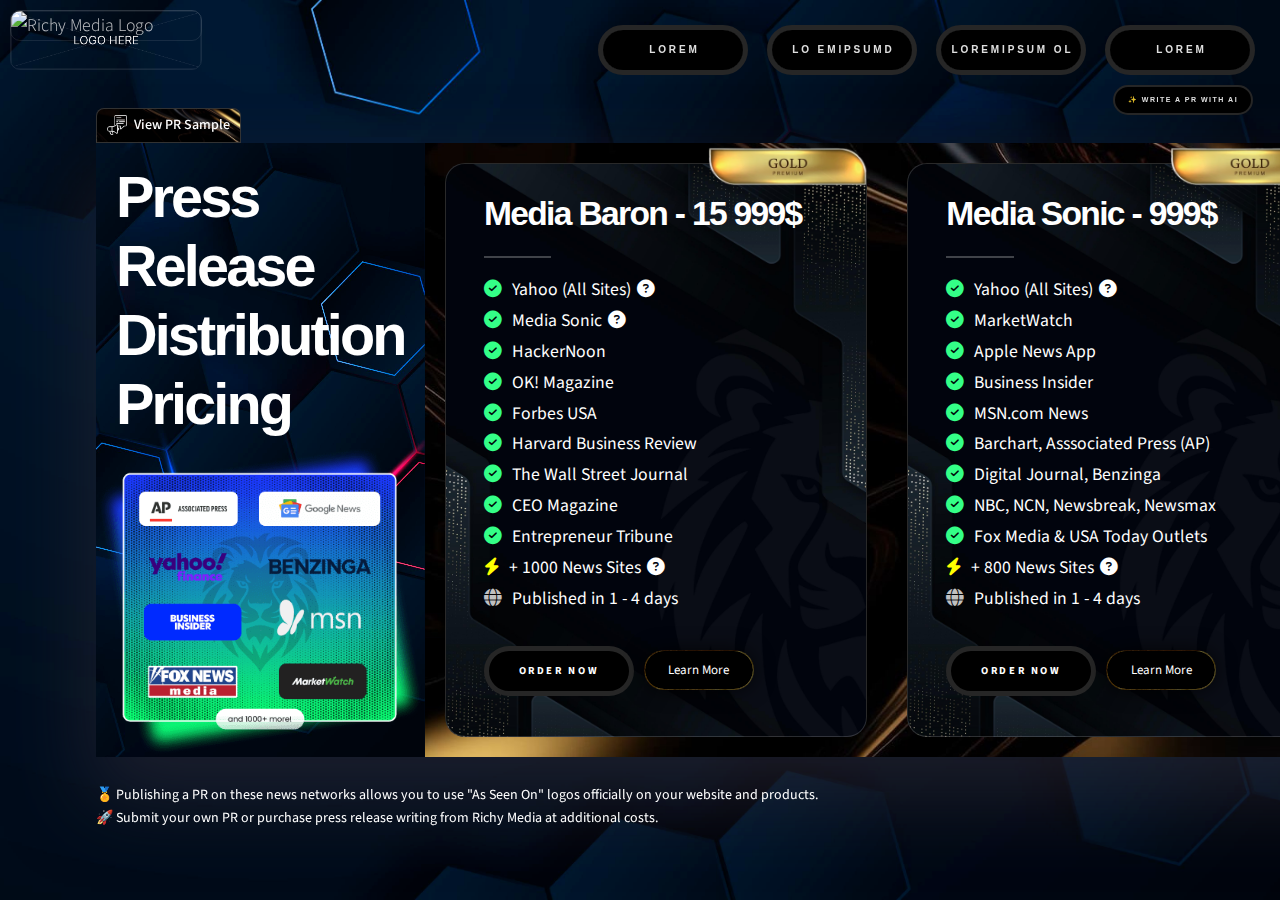
==== commit e1359112: "Add files via upload" ====
--- a/pricing.html
+++ b/pricing.html
@@ -69,6 +69,48 @@
 	
 	<body class="is-preload">
 	<a href="#"><img class="logo" src="images/logo.png" alt="Logo"></a>
+	
+	<a href="https://richymedia.com/"><img class="logo" src="images/richy_media_black.png" alt="Richy Media Logo"></a>
+
+	<button class="button2 btn-nav2" id="openAIPopup" style="font-size: 7px;letter-spacing: 1.5px;height: 30px;border: 2px solid white;display: inline-flex;align-items: center;width: 140px;background: black;justify-content: center;position: fixed;z-index: 7;top: 85px;right: 27px;">✨ Write a PR with AI</button>
+
+<div class="overlay" id="overlay"></div>
+
+<div class="popupai" id="popupai">
+  <div class="popup-content">   <span class="close-button" id="closePopup">&times;</span>
+<div style="box-shadow: 0 0 10px 0px white;margin: 10px;border-radius: 20px;height: 35px;border: 1px solid white;display: inline-flex;align-items: center;width: 150px;background: black;justify-content: center;"><p style="margin:unset;font-size: 10px;letter-spacing: 1px;text-transform: uppercase;">✨ <b> Write a PR with AI</b></p> </div>
+<div class="probe-ai-widget" data-widget="ai-press-release-writer-32207_e60a4a80c13644abb6b1223f50470c87" data-theme="monotone-dark" data-width="300" data-language="en"></div>
+  </div>
+</div>
+
+<script>
+// Get the elements
+const openPopupButton = document.getElementById('openAIPopup');
+const closePopupButton = document.getElementById('closePopup');
+const popupai = document.getElementById('popupai');
+const overlay = document.getElementById('overlay');
+
+// Open the popup
+openPopupButton.onclick = function(event) {
+  event.stopPropagation(); // Prevent this click from triggering window.onclick
+  popupai.style.display = 'block';
+  overlay.style.display = 'block';
+}
+
+// Close the popup when clicking the close button
+closePopupButton.onclick = function() {
+  popupai.style.display = 'none';
+  overlay.style.display = 'none';
+}
+
+// Close the popup when clicking on the overlay OR outside the popup
+window.onclick = function(event) {
+  if (event.target == overlay || !popupai.contains(event.target)) {
+    popupai.style.display = 'none';
+    overlay.style.display = 'none';
+  }
+}
+</script>
 		<!-- Page Wrapper -->
 			<div id="page-wrapper" class="mobile">
 				<!-- Wrapper -->
@@ -853,7 +895,8 @@
 		<script src="assets/js/browser.min.js"></script>
 		<script src="assets/js/breakpoints.min.js"></script>
 		<script src="assets/js/main.js"></script>
-		
+		<script defer type="text/javascript" src="https://www.ai-widget.com/Scripts?version=0.2" referrerPolicy="no-referrer-when-downgrade"></script>
+
 		<script defer>
 		// View Sample
 		document.getElementById('view-sample-box').addEventListener('click', function() {
--- a/assets/css/main.css
+++ b/assets/css/main.css
@@ -0,0 +1,4813 @@
+/*
+	Ethereal by HTML5 UP
+	html5up.net | @ajlkn
+	Free for personal and commercial use under the CCA 3.0 license (html5up.net/license)
+*/
+
+html, body, div, span, applet, object,
+iframe, h1, h2, h3, h4, h5, h6, p, blockquote,
+pre, a, abbr, acronym, address, big, cite,
+code, del, dfn, em, img, ins, kbd, q, s, samp,
+small, strike, strong, sub, sup, tt, var, b,
+u, i, center, dl, dt, dd, ol, ul, li, fieldset,
+form, label, legend, table, caption, tbody,
+tfoot, thead, tr, th, td, article, aside,
+canvas, details, embed, figure, figcaption,
+footer, header, hgroup, menu, nav, output, ruby,
+section, summary, time, mark, audio, video {
+	margin: 0;
+	padding: 0;
+	border: 0;
+	font-size: 100%;
+	font: inherit;
+	vertical-align: baseline;}
+
+article, aside, details, figcaption, figure,
+footer, header, hgroup, menu, nav, section {
+	display: block;}
+
+body {
+	line-height: 1;
+}
+
+ol, ul {
+	list-style: none;
+}
+
+blockquote, q {
+	quotes: none;
+}
+
+	blockquote:before, blockquote:after, q:before, q:after {
+		content: '';
+		content: none;
+	}
+
+table {
+	border-collapse: collapse;
+	border-spacing: 0;
+}
+
+body {
+	-webkit-text-size-adjust: none;
+	-ms-text-size-adjust: none;
+}
+
+mark {
+	background-color: transparent;
+	color: inherit;
+}
+
+input::-moz-focus-inner {
+	border: 0;
+	padding: 0;
+}
+
+input, select, textarea {
+	-moz-appearance: none;
+	-webkit-appearance: none;
+	-ms-appearance: none;
+	appearance: none;
+}
+
+@media (max-width: 736px) {
+  .publishing {
+    display: none !important;
+  }
+}
+
+@media (max-width: 736px) {
+          .tooltip .tooltiptext  {
+			margin-left: 0 !important;
+        }
+  }
+
+
+.tooltip {
+            position: relative;
+            display: inline-block;
+            cursor: pointer;
+        }
+
+        .tooltip .tooltip-icon {
+			display: inline-block;
+			width: 20px;
+			height: 20px;
+			border-radius: 50%;
+			background-color: black;
+			color: #fff;
+			text-align: center;
+			font-weight: 400;
+			line-height: 22px;
+			margin-left: 5px;
+			font-size: 13px;
+			box-shadow: 0 0 20px 0 #000000ba;
+			z-index: 2;
+        }
+
+        .tooltip .tooltiptext {
+			visibility: hidden;
+			width: max-content;
+			background-color: #01040d;
+			color: #fff;
+			text-align: left;
+			border-radius: 15px;
+			padding: 10px;
+			position: absolute;
+			z-index: 16;
+			top: 400%;
+			left: 120%;
+			margin-left: 10px;
+			transform: translateY(-95%);
+			opacity: 0;
+			transition: opacity 0.3s;
+			font-size: 12px;
+			border: 5px solid #8d8d8d1c;
+			box-shadow: 0px 0px 30px 0px #ffffff12;
+			backdrop-filter: blur(15px);
+        }
+		
+
+        .tooltip:hover .tooltiptext {
+            visibility: visible;
+            opacity: 1;
+        }
+        
+        .tooltiptext li {
+            list-style: none;
+        }
+		
+.logo {
+  position: fixed;
+  width: 15%;
+  top: 10px;
+  left: 10px;
+  z-index: 2;
+  min-width: 180px;
+  max-width: 220px;
+  border: 1px solid #ffffff17;
+  border-radius: 10px;  
+}
+
+.stripe {
+  position:fixed; 
+  width:10%; 
+  bottom: 25px; 
+  left: 25px;
+  min-width: 100px;
+  max-width: 200px;  
+
+}
+
+/* Page */
+
+	@-moz-keyframes load-spinner {
+		0% {
+			-moz-transform: rotate(0deg);
+			-webkit-transform: rotate(0deg);
+			-ms-transform: rotate(0deg);
+			transform: rotate(0deg);
+		}
+
+		100% {
+			-moz-transform: rotate(360deg);
+			-webkit-transform: rotate(360deg);
+			-ms-transform: rotate(360deg);
+			transform: rotate(360deg);
+		}
+	}
+
+	@-webkit-keyframes load-spinner {
+		0% {
+			-moz-transform: rotate(0deg);
+			-webkit-transform: rotate(0deg);
+			-ms-transform: rotate(0deg);
+			transform: rotate(0deg);
+		}
+
+		100% {
+			-moz-transform: rotate(360deg);
+			-webkit-transform: rotate(360deg);
+			-ms-transform: rotate(360deg);
+			transform: rotate(360deg);
+		}
+	}
+
+	@-ms-keyframes load-spinner {
+		0% {
+			-moz-transform: rotate(0deg);
+			-webkit-transform: rotate(0deg);
+			-ms-transform: rotate(0deg);
+			transform: rotate(0deg);
+		}
+
+		100% {
+			-moz-transform: rotate(360deg);
+			-webkit-transform: rotate(360deg);
+			-ms-transform: rotate(360deg);
+			transform: rotate(360deg);
+		}
+	}
+
+	@keyframes load-spinner {
+		0% {
+			-moz-transform: rotate(0deg);
+			-webkit-transform: rotate(0deg);
+			-ms-transform: rotate(0deg);
+			transform: rotate(0deg);
+		}
+
+		100% {
+			-moz-transform: rotate(360deg);
+			-webkit-transform: rotate(360deg);
+			-ms-transform: rotate(360deg);
+			transform: rotate(360deg);
+		}
+	}
+
+	@-ms-viewport {
+		width: device-width;
+	}
+
+	html {
+		width: 100%;
+		height: 100%;
+	}
+
+	html {
+		box-sizing: border-box;
+	}
+
+	*, *:before, *:after {
+		box-sizing: inherit;
+	}
+
+	body {
+		display: -moz-flex;
+		display: -webkit-flex;
+		display: -ms-flex;
+		display: flex;
+		-moz-align-items: center;
+		-webkit-align-items: center;
+		-ms-align-items: center;
+		align-items: center;
+		-moz-justify-content: -moz-flex-start;
+		-webkit-justify-content: -webkit-flex-start;
+		-ms-justify-content: -ms-flex-start;
+		justify-content: flex-start;
+		-ms-overflow-style: scrollbar;
+		width: 100%;
+		height: 100%;
+		min-height: 30rem;
+		overflow: hidden;
+	}
+
+		body:before {
+			-moz-animation: load-spinner 1s infinite linear;
+			-webkit-animation: load-spinner 1s infinite linear;
+			-ms-animation: load-spinner 1s infinite linear;
+			animation: load-spinner 1s infinite linear;
+			-moz-transition: opacity 0.25s ease;
+			-webkit-transition: opacity 0.25s ease;
+			-ms-transition: opacity 0.25s ease;
+			transition: opacity 0.25s ease;
+			-moz-transition-delay: 0s;
+			-webkit-transition-delay: 0s;
+			-ms-transition-delay: 0s;
+			transition-delay: 0s;
+			pointer-events: none;
+			content: '';
+			display: block;
+			position: absolute;
+			top: 50%;
+			left: 50%;
+			width: 4rem;
+			height: 4rem;
+			margin: -2rem 0 0 -2rem;
+			background-image: url("data:image/svg+xml;charset=utf8,%3Csvg xmlns='http://www.w3.org/2000/svg' xmlns:xlink='http://www.w3.org/1999/xlink' width='96px' height='96px' viewBox='0 0 96 96' zoomAndPan='disable'%3E%3Cstyle%3Ecircle %7Bfill: transparent%3B stroke: %232e2b37%3B stroke-width: 1.5px%3B %7D%3C/style%3E%3Cdefs%3E%3CclipPath id='corner'%3E%3Cpolygon points='0,0 48,0 48,48 96,48 96,96 0,96' /%3E%3C/clipPath%3E%3C/defs%3E%3Cg clip-path='url(%23corner)'%3E%3Ccircle cx='48' cy='48' r='32'/%3E%3C/g%3E%3C/svg%3E");
+			background-position: center;
+			background-repeat: no-repeat;
+			background-size: 4rem;
+			opacity: 0;
+		}
+
+		body:after {
+			pointer-events: none;
+			content: '';
+			display: block;
+			position: fixed;
+			top: 0;
+			left: 0;
+			width: 100%;
+			height: 100%;
+			z-index: -1;
+			background-attachment: fixed;
+			background-color: #e1e6e1;
+			background-image: url('../pricing-bg.jpg');
+			background-repeat: no-repeat;
+			background-size: cover;		}
+
+		body.is-preload *, body.is-preload *:before, body.is-preload *:after {
+			-moz-animation: none !important;
+			-webkit-animation: none !important;
+			-ms-animation: none !important;
+			animation: none !important;
+			-moz-transition: none !important;
+			-webkit-transition: none !important;
+			-ms-transition: none !important;
+			transition: none !important;
+		}
+
+		body.is-preload:before {
+			-moz-transition: opacity 1s ease;
+			-webkit-transition: opacity 1s ease;
+			-ms-transition: opacity 1s ease;
+			transition: opacity 1s ease;
+			-moz-transition-delay: 0.75s;
+			-webkit-transition-delay: 0.75s;
+			-ms-transition-delay: 0.75s;
+			transition-delay: 0.75s;
+			opacity: 0.25;
+		}
+
+	@media screen and (max-width: 736px) {
+
+		html {
+			height: auto;
+		}
+
+		body {
+			height: auto;
+			overflow-x: hidden;
+			overflow-y: auto;
+		}
+
+	}
+
+	@media screen and (max-width: 480px) {
+
+		html, body {
+			min-width: 320px;
+		}
+
+	}
+
+/* Typography */
+
+	html {
+		font-size: 18pt;
+		font-size: 1vmax;
+	}
+
+		@media screen and (max-width: 1680px) {
+
+			html {
+				font-size: 12pt;
+				font-size: 1.1vmax;
+			}
+
+		}
+
+		@media screen and (max-width: 1280px) {
+
+			html {
+				font-size: 11pt;
+				font-size: 1.5vmax;
+			}
+
+		}
+
+	body, input, select, textarea {
+		color: rgba(255, 255, 255, 0.75);
+		font-family: "Source Sans Pro", Helvetica, sans-serif;
+		font-size: 0.92rem;
+		font-weight: 300;
+		line-height: 1.65;
+	}
+
+	a {
+		-moz-transition: color 0.2s ease-in-out, border-bottom-color 0.2s ease-in-out;
+		-webkit-transition: color 0.2s ease-in-out, border-bottom-color 0.2s ease-in-out;
+		-ms-transition: color 0.2s ease-in-out, border-bottom-color 0.2s ease-in-out;
+		transition: color 0.2s ease-in-out, border-bottom-color 0.2s ease-in-out;
+		color: inherit;
+		text-decoration: none;
+	}
+
+		a:hover {
+			border-bottom-color: transparent;
+			color: #ffe4b4;
+		}
+
+	strong, b {
+		color: white;
+		font-weight: 400;
+	}
+
+	em, i {
+		font-style: italic;
+	}
+
+	p {
+		margin: 0 0 1.5rem 0;
+	}
+
+		body.is-ie p {
+			width: 100%;
+		}
+
+	h1, h2, h3, h4, h5, h6 {
+		color: white;
+		font-family: Arial, Helvetica, sans-serif;
+		font-weight: 700;
+		line-height: 1.3;
+		margin: 0 0 0.75rem 0;
+		letter-spacing: -0.05em;
+	}
+
+		h1 a, h2 a, h3 a, h4 a, h5 a, h6 a {
+			color: inherit;
+			text-decoration: none;
+		}
+
+	h1.major, h2.major, h3.major {
+		position: relative;
+	}
+
+		h1.major:after, h2.major:after, h3.major:after {
+			content: '';
+			position: absolute;
+			left: 0;
+			width: 3.5rem;
+			height: 0.1rem;
+			background-color: rgba(255, 255, 255, 0.25);
+		}
+
+	h1 {
+		font-size: 3rem;
+		line-height: 1.2;
+	}
+
+		h1.major {
+			margin: 0 0 2.625rem 0;
+		}
+
+			h1.major:after {
+				bottom: -1.325rem;
+			}
+
+	h2 {
+		font-size: 1.75rem;
+		line-height: 1.2;
+	}
+
+		h2.major {
+			margin: 0 0 1.9875rem 0;
+		}
+
+			h2.major:after {
+				bottom: -1.2rem;
+			}
+
+	h3 {
+		font-size: 1.325rem;
+	}
+
+		h3.major {
+			margin: 0 0 1.875rem 0;
+		}
+
+			h3.major:after {
+				bottom: -0.75rem;
+			}
+
+	h4 {
+		font-size: 1rem;
+	}
+
+	h5 {
+		font-size: 0.9rem;
+	}
+
+	h6 {
+		font-size: 0.7rem;
+	}
+
+	sub {
+		font-size: 0.8rem;
+		position: relative;
+		top: 0.5rem;
+	}
+
+	sup {
+		font-size: 0.8rem;
+		position: relative;
+		top: -0.5rem;
+	}
+
+	blockquote {
+		border-left: solid 0.25rem rgba(255, 255, 255, 0.25);
+		font-style: italic;
+		margin: 0 0 1.5rem 0;
+		padding: 0.375rem 0 0.375rem 1.5rem;
+	}
+
+	code {
+		background: rgba(255, 255, 255, 0.075);
+		border-radius: 0.25rem;
+		font-family: "Courier New", monospace;
+		font-size: 0.8rem;
+		margin: 0 0.25rem;
+		padding: 0.25rem 0.65rem;
+	}
+
+	pre {
+		-webkit-overflow-scrolling: touch;
+		font-family: "Courier New", monospace;
+		font-size: 0.8rem;
+		margin: 0 0 1.5rem 0;
+		white-space: pre-wrap;
+	}
+
+		pre code {
+			display: block;
+			line-height: 1.625;
+			padding: 1rem 1.5rem;
+			overflow-x: auto;
+			margin: 0;
+		}
+
+	hr {
+		border: 0;
+		border-bottom: solid 2px rgba(255, 255, 255, 0.25);
+		margin: 1.875rem 0;
+	}
+
+	.align-left {
+		text-align: left;
+	}
+
+	.align-center {
+		text-align: center;
+	}
+
+	.align-right {
+		text-align: right;
+	}
+
+	@media screen and (max-width: 736px) {
+
+		html {
+			font-size: 12pt;
+		}
+
+		h1 {
+			font-size: 2.25rem;
+			line-height: 1.2;
+		}
+
+			h1.major {
+				margin: 0 0 2.625rem 0;
+			}
+
+				h1.major:after {
+					bottom: -1.325rem;
+				}
+
+		h2 {
+			font-size: 1.5rem;
+			line-height: 1.2;
+		}
+
+			h2.major {
+				margin: 0 0 1.9875rem 0;
+			}
+
+				h2.major:after {
+					bottom: -1.2rem;
+				}
+
+		h3 {
+			font-size: 1rem;
+		}
+
+			h3.major {
+				margin: 0 0 1.875rem 0;
+			}
+
+				h3.major:after {
+					bottom: -0.75rem;
+				}
+
+		h4 {
+			font-size: 1rem;
+		}
+
+		h5 {
+			font-size: 0.9rem;
+		}
+
+		h6 {
+			font-size: 0.7rem;
+		}
+
+		h1 br, h2 br, h3 br, h4 br, h5 br, h6 br {
+			display: none;
+		}
+
+	}
+
+	@media screen and (max-width: 360px) {
+
+		html {
+			font-size: 11pt;
+		}
+
+	}
+
+/* Form */
+
+	form {
+		margin: 0 0 1.5rem 0;
+	}
+
+		form > :last-child {
+			margin-bottom: 0;
+		}
+
+		form > .fields {
+			display: -moz-flex;
+			display: -webkit-flex;
+			display: -ms-flex;
+			display: flex;
+			-moz-flex-wrap: wrap;
+			-webkit-flex-wrap: wrap;
+			-ms-flex-wrap: wrap;
+			flex-wrap: wrap;
+			width: calc(100% + 3rem);
+			margin: -1.5rem 0 1.5rem -1.5rem;
+		}
+
+			form > .fields > .field {
+				-moz-flex-grow: 0;
+				-webkit-flex-grow: 0;
+				-ms-flex-grow: 0;
+				flex-grow: 0;
+				-moz-flex-shrink: 0;
+				-webkit-flex-shrink: 0;
+				-ms-flex-shrink: 0;
+				flex-shrink: 0;
+				padding: 1.5rem 0 0 1.5rem;
+				width: calc(100% - 1.5rem);
+			}
+
+				form > .fields > .field.half {
+					width: calc(50% - 0.75rem);
+				}
+
+				form > .fields > .field.third {
+					width: calc(100%/3 - 0.5rem);
+				}
+
+				form > .fields > .field.quarter {
+					width: calc(25% - 0.375rem);
+				}
+
+		@media screen and (max-width: 736px) {
+
+			form > .fields {
+				width: calc(100% + 2.25rem);
+				margin: -1.125rem 0 1.5rem -1.125rem;
+			}
+
+				form > .fields > .field {
+					padding: 1.125rem 0 0 1.125rem;
+					width: calc(100% - 1.125rem);
+				}
+
+					form > .fields > .field.half {
+						width: calc(100% - 1.125rem);
+					}
+
+					form > .fields > .field.third {
+						width: calc(100% - 1.125rem);
+					}
+
+					form > .fields > .field.quarter {
+						width: calc(100% - 1.125rem);
+					}
+
+		}
+
+	label {
+		color: rgba(255, 255, 255, 0.875);
+		display: block;
+		font-family: Arial, Helvetica, sans-serif;
+		font-size: 0.8rem;
+		font-weight: 700;
+		margin: 0 0 0.4875rem 0;
+	}
+
+	input[type="text"],
+	input[type="password"],
+	input[type="email"],
+	input[type="tel"],
+	select,
+	textarea {
+		-moz-appearance: none;
+		-webkit-appearance: none;
+		-ms-appearance: none;
+		appearance: none;
+		background: transparent;
+		border: solid 2px rgba(255, 255, 255, 0.25);
+		border-radius: 0.25rem;
+		color: inherit;
+		display: block;
+		outline: 0;
+		padding: 0 0.75rem;
+		text-decoration: none;
+		width: 100%;
+	}
+
+		input[type="text"]:invalid,
+		input[type="password"]:invalid,
+		input[type="email"]:invalid,
+		input[type="tel"]:invalid,
+		select:invalid,
+		textarea:invalid {
+			box-shadow: none;
+		}
+
+		input[type="text"]:focus,
+		input[type="password"]:focus,
+		input[type="email"]:focus,
+		input[type="tel"]:focus,
+		select:focus,
+		textarea:focus {
+			border-color: #ffe4b4;
+		}
+
+	option {
+		background-color: rgba(255, 255, 255, 0.875);
+		color: #2e2b37;
+	}
+
+	select {
+		background-image: url("data:image/svg+xml;charset=utf8,%3Csvg xmlns='http://www.w3.org/2000/svg' width='40' height='40' preserveAspectRatio='none' viewBox='0 0 40 40'%3E%3Cpath d='M9.4,12.3l10.4,10.4l10.4-10.4c0.2-0.2,0.5-0.4,0.9-0.4c0.3,0,0.6,0.1,0.9,0.4l3.3,3.3c0.2,0.2,0.4,0.5,0.4,0.9 c0,0.4-0.1,0.6-0.4,0.9L20.7,31.9c-0.2,0.2-0.5,0.4-0.9,0.4c-0.3,0-0.6-0.1-0.9-0.4L4.3,17.3c-0.2-0.2-0.4-0.5-0.4-0.9 c0-0.4,0.1-0.6,0.4-0.9l3.3-3.3c0.2-0.2,0.5-0.4,0.9-0.4S9.1,12.1,9.4,12.3z' fill='rgba(255, 255, 255, 0.25)' /%3E%3C/svg%3E");
+		background-size: 1.25rem;
+		background-repeat: no-repeat;
+		background-position: calc(100% - 1rem) center;
+		height: 2.5rem;
+		padding-right: 2.5rem;
+		text-overflow: ellipsis;
+	}
+
+		select option {
+			color: rgba(255, 255, 255, 0.875);
+			background: #2e2b37;
+		}
+
+		select:focus::-ms-value {
+			background-color: transparent;
+		}
+
+		select::-ms-expand {
+			display: none;
+		}
+
+	input[type="text"],
+	input[type="password"],
+	input[type="email"],
+	select {
+		height: 2.5rem;
+	}
+
+	textarea {
+		padding: 0.75rem 1rem;
+	}
+
+	input[type="checkbox"],
+	input[type="radio"] {
+		-moz-appearance: none;
+		-webkit-appearance: none;
+		-ms-appearance: none;
+		appearance: none;
+		display: block;
+		float: left;
+		margin-right: -2rem;
+		opacity: 0;
+		width: 1rem;
+		z-index: -1;
+	}
+
+		input[type="checkbox"] + label,
+		input[type="radio"] + label {
+			text-decoration: none;
+			position: relative;
+			color: rgba(255, 255, 255, 0.75);
+			cursor: pointer;
+			display: inline-block;
+			font-size: 1rem;
+			font-weight: 300;
+			margin-bottom: 0;
+			padding-left: 2.5rem;
+			padding-right: 1rem;
+		}
+
+			input[type="checkbox"] + label:before,
+			input[type="radio"] + label:before {
+				-moz-osx-font-smoothing: grayscale;
+				-webkit-font-smoothing: antialiased;
+				display: inline-block;
+				font-style: normal;
+				font-variant: normal;
+				text-rendering: auto;
+				line-height: 1;
+				text-transform: none !important;
+				font-family: 'Font Awesome 5 Free';
+				font-weight: 900;
+			}
+
+			input[type="checkbox"] + label:before,
+			input[type="radio"] + label:before {
+				content: '';
+				display: inline-block;
+				font-size: 0.8rem;
+				position: absolute;
+				top: 0;
+				left: 0;
+				width: 1.6875rem;
+				height: 1.6875rem;
+				line-height: 1.6875rem;
+				background: rgba(255, 255, 255, 0.075);
+				border: solid 1px rgba(255, 255, 255, 0.25);
+				border-radius: 0.25rem;
+				color: #2e2b37;
+				text-align: center;
+			}
+
+				body.is-ie input[type="checkbox"] + label:before, body.is-ie
+				input[type="radio"] + label:before {
+					line-height: 1.5;
+				}
+
+		input[type="checkbox"]:checked + label:before,
+		input[type="radio"]:checked + label:before {
+			content: '\f00c';
+			background: rgba(255, 255, 255, 0.875);
+			border-color: rgba(255, 255, 255, 0.875);
+		}
+
+		input[type="checkbox"]:focus + label:before,
+		input[type="radio"]:focus + label:before {
+			border-color: #ffe4b4;
+			box-shadow: 0 0 0 1px #ffe4b4;
+		}
+
+		input[type="checkbox"]:focus:checked + label:before,
+		input[type="radio"]:focus:checked + label:before {
+			background: #ffe4b4;
+		}
+
+		input[type="checkbox"].color1 + label:before,
+		input[type="radio"].color1 + label:before {
+			color: #726193;
+		}
+
+		input[type="checkbox"].color2 + label:before,
+		input[type="radio"].color2 + label:before {
+			color: #e37b7c;
+		}
+
+		input[type="checkbox"].color3 + label:before,
+		input[type="radio"].color3 + label:before {
+			color: #ffe4b4;
+		}
+
+		input[type="checkbox"].color4 + label:before,
+		input[type="radio"].color4 + label:before {
+			color: #353865;
+		}
+
+	input[type="checkbox"] + label:before {
+		border-radius: 0.25rem;
+	}
+
+	input[type="radio"] + label:before {
+		border-radius: 100%;
+	}
+
+	::-webkit-input-placeholder {
+		color: rgba(255, 255, 255, 0.5) !important;
+		opacity: 1.0;
+	}
+
+	:-moz-placeholder {
+		color: rgba(255, 255, 255, 0.5) !important;
+		opacity: 1.0;
+	}
+
+	::-moz-placeholder {
+		color: rgba(255, 255, 255, 0.5) !important;
+		opacity: 1.0;
+	}
+
+	:-ms-input-placeholder {
+		color: rgba(255, 255, 255, 0.5) !important;
+		opacity: 1.0;
+	}
+	
+
+/* Icon */
+
+	.icon {
+		text-decoration: none;
+		position: relative;
+		border-bottom: none;
+	}
+
+		.icon:before {
+			-moz-osx-font-smoothing: grayscale;
+			-webkit-font-smoothing: antialiased;
+			display: inline-block;
+			font-style: normal;
+			font-variant: normal;
+			text-rendering: auto;
+			line-height: 1;
+			text-transform: none !important;
+			font-family: 'Font Awesome 5 Free';
+			font-weight: 400;
+		}
+
+		.icon > .label {
+			display: none;
+		}
+
+		.icon:before {
+			line-height: inherit;
+		}
+
+		.icon.solid:before {
+			font-weight: 900;
+		}
+
+		.icon.brands:before {
+			font-family: 'Font Awesome 5 Brands';
+		}
+
+/* Image */
+
+	.image {
+		display: inline-block;
+		position: relative;
+		border: 0;
+	}
+
+		.image.filtered:after {
+			background-image: url("../../images/overlay.png"), linear-gradient(45deg, rgba(114, 97, 147, 0.25) 25%, rgba(227, 123, 124, 0.25) 50%, rgba(255, 228, 180, 0.25));
+			background-size: 128px 128px, auto;
+			pointer-events: none;
+			content: '';
+			position: absolute;
+			top: 0;
+			left: 0;
+			width: 100%;
+			height: 100%;
+			opacity: 1;
+			z-index: 1;
+		}
+
+		.image.filtered.tinted:after {
+			background-image:url(../../images/overlay.png), linear-gradient(45deg, rgb(114 97 147 / 0%) 25%, rgb(5 16 52 / 20%) 50%, rgb(6 31 64 / 8%)), linear-gradient(0deg, rgb(0 0 0 / 0%), rgb(0 0 0 / 0%));
+			background-size: 128px 128px, auto, auto;
+		}
+
+		.image[data-position] img {
+			-moz-object-fit: cover;
+			-webkit-object-fit: cover;
+			-ms-object-fit: cover;
+			object-fit: cover;
+			display: block;
+			position: absolute;
+			top: 0;
+			left: 0;
+			width: 100%;
+			height: 100%;
+		}
+
+		.image[data-position="top left"] img {
+			-moz-object-position: top left;
+			-webkit-object-position: top left;
+			-ms-object-position: top left;
+			object-position: top left;
+		}
+
+		.image[data-position="top"] img {
+			-moz-object-position: top;
+			-webkit-object-position: top;
+			-ms-object-position: top;
+			object-position: top;
+		}
+
+		.image[data-position="top right"] img {
+			-moz-object-position: top right;
+			-webkit-object-position: top right;
+			-ms-object-position: top right;
+			object-position: top right;
+		}
+
+		.image[data-position="right"] img {
+			-moz-object-position: right;
+			-webkit-object-position: right;
+			-ms-object-position: right;
+			object-position: right;
+		}
+
+		.image[data-position="bottom right"] img {
+			-moz-object-position: bottom right;
+			-webkit-object-position: bottom right;
+			-ms-object-position: bottom right;
+			object-position: bottom right;
+		}
+
+		.image[data-position="bottom"] img {
+			-moz-object-position: bottom;
+			-webkit-object-position: bottom;
+			-ms-object-position: bottom;
+			object-position: bottom;
+		}
+
+		.image[data-position="bottom left"] img {
+			-moz-object-position: bottom left;
+			-webkit-object-position: bottom left;
+			-ms-object-position: bottom left;
+			object-position: bottom left;
+		}
+
+		.image[data-position="left"] img {
+			-moz-object-position: left;
+			-webkit-object-position: left;
+			-ms-object-position: left;
+			object-position: left;
+		}
+
+		.image[data-position="center"] img {
+			-moz-object-position: center;
+			-webkit-object-position: center;
+			-ms-object-position: center;
+			object-position: center;
+		}
+
+		.image[data-position="25% 25%"] img {
+			-moz-object-position: 25% 25%;
+			-webkit-object-position: 25% 25%;
+			-ms-object-position: 25% 25%;
+			object-position: 25% 25%;
+		}
+
+		.image[data-position="75% 25%"] img {
+			-moz-object-position: 75% 25%;
+			-webkit-object-position: 75% 25%;
+			-ms-object-position: 75% 25%;
+			object-position: 75% 25%;
+		}
+
+		.image[data-position="75% 75%"] img {
+			-moz-object-position: 75% 75%;
+			-webkit-object-position: 75% 75%;
+			-ms-object-position: 75% 75%;
+			object-position: 75% 75%;
+		}
+
+		.image[data-position="25% 75%"] img {
+			-moz-object-position: 25% 75%;
+			-webkit-object-position: 25% 75%;
+			-ms-object-position: 25% 75%;
+			object-position: 25% 75%;
+		}
+
+		.image img {
+			display: block;
+		}
+
+		.image.left, .image.right {
+			max-width: 40%;
+		}
+
+			.image.left img, .image.right img {
+				width: 100%;
+			}
+
+		.image.left {
+			float: left;
+			padding: 0 1.5rem 1rem 0;
+			top: 0.25rem;
+		}
+
+		.image.right {
+			float: right;
+			padding: 0 0 1rem 1.5rem;
+			top: 0.25rem;
+		}
+
+		.image.fit {
+			display: block;
+			margin: 0 0 1.5rem 0;
+			width: 100%;
+		}
+
+			.image.fit img {
+				width: 100%;
+			}
+
+		.image.main {
+			display: block;
+			margin: 0 0 2.25rem 0;
+			width: 100%;
+		}
+
+			.image.main img {
+				width: 100%;
+			}
+
+/* List */
+
+	ol {
+		list-style: decimal;
+		margin: 0 0 1.5rem 0;
+		padding-left: 1.25rem;
+	}
+
+		ol li {
+			padding-left: 0.25rem;
+		}
+
+	ul {
+		list-style: disc;
+		margin: 0 0 1.5rem 0;
+		padding-left: 1rem;
+	}
+
+		ul li {
+			padding-left: 0.2rem;
+		}
+
+		ul.alt {
+			list-style: none;
+			padding-left: 0;
+		}
+
+			ul.alt li {
+				border-top: solid 1px rgba(255, 255, 255, 0.25);
+				padding: 0.5rem 0;
+			}
+
+				ul.alt li:first-child {
+					border-top: 0;
+					padding-top: 0;
+				}
+
+	dl {
+		margin: 0 0 1.5rem 0;
+	}
+
+		dl dt {
+			display: block;
+			font-weight: 400;
+			margin: 0 0 0.75rem 0;
+		}
+
+		dl dd {
+			margin-left: 1.5rem;
+		}
+
+/* Actions */
+
+	ul.actions {
+		display: -moz-flex;
+		display: -webkit-flex;
+		display: -ms-flex;
+		display: flex;
+		cursor: default;
+		list-style: none;
+		margin-left: -0.75rem;
+		padding-left: 0;
+		align-items: center;
+	}
+
+		ul.actions li {
+			padding: 0 0 0 0.75rem;
+			vertical-align: middle;
+			display: flex;
+			align-items: center;
+		}
+
+		ul.actions.special {
+			-moz-justify-content: center;
+			-webkit-justify-content: center;
+			-ms-justify-content: center;
+			justify-content: center;
+			width: 100%;
+			margin-left: 0;
+		}
+
+			ul.actions.special li:first-child {
+				padding-left: 0;
+			}
+
+		ul.actions.stacked {
+			-moz-flex-direction: column;
+			-webkit-flex-direction: column;
+			-ms-flex-direction: column;
+			flex-direction: column;
+			margin-left: 0;
+		}
+
+			ul.actions.stacked li {
+				padding: 0.975rem 0 0 0;
+			}
+
+				ul.actions.stacked li:first-child {
+					padding-top: 0;
+				}
+
+		ul.actions.fit {
+			width: calc(100% + 0.75rem);
+		}
+
+			ul.actions.fit li {
+				-moz-flex-grow: 1;
+				-webkit-flex-grow: 1;
+				-ms-flex-grow: 1;
+				flex-grow: 1;
+				-moz-flex-shrink: 1;
+				-webkit-flex-shrink: 1;
+				-ms-flex-shrink: 1;
+				flex-shrink: 1;
+				width: 100%;
+			}
+
+				ul.actions.fit li > * {
+					width: 100%;
+				}
+
+			ul.actions.fit.stacked {
+				width: 100%;
+			}
+
+/* Icons */
+
+	ul.icons {
+		cursor: default;
+		list-style: none;
+		padding-left: 0;
+	}
+
+		ul.icons li {
+			display: inline-block;
+			padding: 0 1rem 0 0;
+		}
+
+			ul.icons li:last-child {
+				padding-right: 0;
+			}
+
+			ul.icons li .icon:before {
+				font-size: 1.25em;
+			}
+
+/* Grid Icons */
+
+	ul.grid-icons {
+		display: -moz-flex;
+		display: -webkit-flex;
+		display: -ms-flex;
+		display: flex;
+		-moz-flex-wrap: wrap;
+		-webkit-flex-wrap: wrap;
+		-ms-flex-wrap: wrap;
+		flex-wrap: wrap;
+		-moz-justify-content: center;
+		-webkit-justify-content: center;
+		-ms-justify-content: center;
+		justify-content: center;
+		list-style: none;
+		margin: 0 0 1.5rem 0;
+		padding-left: 0;
+	}
+
+		ul.grid-icons .icon {
+			display: block;
+			position: relative;
+			width: 100%;
+			text-align: center;
+		}
+
+			ul.grid-icons .icon:before {
+				display: block;
+				width: 6rem;
+				height: 6rem;
+				line-height: 6rem;
+				border-radius: 6rem;
+				box-shadow: inset 0 0 0 2px rgba(255, 255, 255, 0.25);
+				font-size: 2.5rem;
+				margin: 0 auto;
+				text-align: center;
+			}
+
+				body.is-ie ul.grid-icons .icon:before {
+					line-height: 2.375;
+				}
+
+		ul.grid-icons > li {
+			-moz-flex-grow: 0;
+			-webkit-flex-grow: 0;
+			-ms-flex-grow: 0;
+			flex-grow: 0;
+			-moz-flex-shrink: 0;
+			-webkit-flex-shrink: 0;
+			-ms-flex-shrink: 0;
+			flex-shrink: 0;
+			position: relative;
+			margin: 1.5rem 0 0 1.5rem;
+			padding-left: 0;
+		}
+
+		ul.grid-icons.connected > li:before {
+			content: '';
+			display: block;
+			position: absolute;
+			width: 1.5rem;
+			height: 2px;
+			top: 50%;
+			left: -1.5rem;
+			background-color: rgba(255, 255, 255, 0.25);
+		}
+
+		ul.grid-icons.connected > li:after {
+			content: '';
+			display: block;
+			position: absolute;
+			width: 2px;
+			height: 1.5rem;
+			top: -1.5rem;
+			left: 50%;
+			background-color: rgba(255, 255, 255, 0.25);
+		}
+
+		ul.grid-icons.two {
+			width: 14rem;
+		}
+
+			ul.grid-icons.two > li:nth-child(-n + 2) {
+				margin-top: 0;
+			}
+
+				ul.grid-icons.two > li:nth-child(-n + 2):after {
+					display: none;
+				}
+
+			ul.grid-icons.two > li:nth-child(2n - 1) {
+				margin-left: 0;
+			}
+
+				ul.grid-icons.two > li:nth-child(2n - 1):before {
+					display: none;
+				}
+
+		ul.grid-icons.three {
+			width: 21.5rem;
+		}
+
+			ul.grid-icons.three > li:nth-child(-n + 3) {
+				margin-top: 0;
+			}
+
+				ul.grid-icons.three > li:nth-child(-n + 3):after {
+					display: none;
+				}
+
+			ul.grid-icons.three > li:nth-child(3n - 2) {
+				margin-left: 0;
+			}
+
+				ul.grid-icons.three > li:nth-child(3n - 2):before {
+					display: none;
+				}
+
+		ul.grid-icons.four {
+			width: 29rem;
+		}
+
+			ul.grid-icons.four > li:nth-child(-n + 4) {
+				margin-top: 0;
+			}
+
+				ul.grid-icons.four > li:nth-child(-n + 4):after {
+					display: none;
+				}
+
+			ul.grid-icons.four > li:nth-child(4n - 3) {
+				margin-left: 0;
+			}
+
+				ul.grid-icons.four > li:nth-child(4n - 3):before {
+					display: none;
+				}
+
+		@media screen and (max-width: 736px) {
+
+			ul.grid-icons {
+				-moz-justify-content: -moz-flex-start;
+				-webkit-justify-content: -webkit-flex-start;
+				-ms-justify-content: -ms-flex-start;
+				justify-content: flex-start;
+				width: 100% !important;
+				margin: -1rem 0 1.5rem -1rem;
+			}
+
+				ul.grid-icons .icon:before {
+					width: 4.5rem;
+					height: 4.5rem;
+					line-height: 4.5rem;
+					font-size: 1.75rem;
+				}
+
+				ul.grid-icons > li {
+					margin: 1rem 0 0 1rem !important;
+				}
+
+					ul.grid-icons > li:before {
+						display: none !important;
+					}
+
+					ul.grid-icons > li:after {
+						display: none !important;
+					}
+
+		}
+
+/* Contact Icons */
+
+	ul.contact-icons {
+		list-style: none;
+		padding-left: 0;
+	}
+
+		ul.contact-icons > li {
+			margin: 1.25rem 0 0 0;
+			padding-left: 0;
+		}
+
+			ul.contact-icons > li:before {
+				display: inline-block;
+				width: 2.25rem;
+				height: 2.25rem;
+				line-height: 2.25rem;
+				border-radius: 2.25rem;
+				background-color: white;
+				color: #2e2b37;
+				cursor: default;
+				font-size: 1.125rem;
+				margin-right: 1rem;
+				text-align: center;
+				vertical-align: middle;
+			}
+
+				body.is-ie ul.contact-icons > li:before {
+					line-height: 2.125;
+				}
+
+			ul.contact-icons > li a {
+				border-bottom: 0;
+			}
+
+		ul.contact-icons.color1 > li:before {
+			color: #726193;
+		}
+
+		ul.contact-icons.color2 > li:before {
+			color: #e37b7c;
+		}
+
+		ul.contact-icons.color3 > li:before {
+			color: #ffe4b4;
+		}
+
+		ul.contact-icons.color4 > li:before {
+			color: #353865;
+		}
+
+/* Table */
+
+	.table-wrapper {
+		-webkit-overflow-scrolling: touch;
+		overflow-x: auto;
+	}
+
+	table {
+		margin: 0 0 1.5rem 0;
+		width: 100%;
+	}
+
+		table tbody tr {
+			border: solid 1px rgba(255, 255, 255, 0.25);
+			border-left: 0;
+			border-right: 0;
+		}
+
+			table tbody tr:nth-child(2n + 1) {
+				background-color: rgba(255, 255, 255, 0.075);
+			}
+
+		table td {
+			padding: 0.75rem 0.75rem;
+		}
+
+		table th {
+			color: rgba(255, 255, 255, 0.875);
+			font-size: 0.9rem;
+			font-weight: 400;
+			padding: 0 0.75rem 0.75rem 0.75rem;
+			text-align: left;
+		}
+
+		table thead {
+			border-bottom: solid 2px rgba(255, 255, 255, 0.25);
+		}
+
+		table tfoot {
+			border-top: solid 2px rgba(255, 255, 255, 0.25);
+		}
+
+		table.alt {
+			border-collapse: separate;
+		}
+
+			table.alt tbody tr td {
+				border: solid 1px rgba(255, 255, 255, 0.25);
+				border-left-width: 0;
+				border-top-width: 0;
+			}
+
+				table.alt tbody tr td:first-child {
+					border-left-width: 1px;
+				}
+
+			table.alt tbody tr:first-child td {
+				border-top-width: 1px;
+			}
+
+			table.alt thead {
+				border-bottom: 0;
+			}
+
+			table.alt tfoot {
+				border-top: 0;
+			}
+
+/* Button */
+
+	input[type="submit"],
+	input[type="reset"],
+	input[type="button"],
+	button,
+	.button {
+		-moz-appearance: none;
+		-webkit-appearance: none;
+		-ms-appearance: none;
+		appearance: none;
+		-moz-transition: background-color 0.2s ease-in-out, box-shadow 0.2s ease-in-out, color 0.2s ease-in-out;
+		-webkit-transition: background-color 0.2s ease-in-out, box-shadow 0.2s ease-in-out, color 0.2s ease-in-out;
+		-ms-transition: background-color 0.2s ease-in-out, box-shadow 0.2s ease-in-out, color 0.2s ease-in-out;
+		transition: background-color 0.2s ease-in-out, box-shadow 0.2s ease-in-out, color 0.2s ease-in-out;
+		background-color: transparent;
+		border: 0;
+		border-radius: 50px;
+		box-shadow: inset 0 0 0 2px rgba(255, 255, 255, 0.25);
+		color: rgba(255, 255, 255, 0.875) !important;
+		cursor: pointer;
+		display: inline-block;
+		font-family: Arial, Helvetica, sans-serif;
+		font-size: 10px;
+		font-weight: 700;
+		height: 2.75rem;
+		letter-spacing: 0.15rem;
+		line-height: 2.6rem;
+		padding: 0 1.5rem 0 1.65rem;
+		text-align: center;
+		text-decoration: none;
+		text-transform: uppercase;
+		white-space: nowrap;
+	}
+
+		input[type="submit"]:hover,
+		input[type="reset"]:hover,
+		input[type="button"]:hover,
+		button:hover,
+		.button:hover {
+			box-shadow: inset 0 0 0 2px #ffe4b4;
+			color: #ffe4b4 !important;
+		}
+
+		input[type="submit"]:active,
+		input[type="reset"]:active,
+		input[type="button"]:active,
+		button:active,
+		.button:active {
+			background-color: rgba(255, 228, 180, 0.125);
+		}
+
+		input[type="submit"].icon:before,
+		input[type="reset"].icon:before,
+		input[type="button"].icon:before,
+		button.icon:before,
+		.button.icon:before {
+			display: inline-block;
+			position: relative;
+			top: -0.075rem;
+			vertical-align: middle;
+			font-size: 0.8rem;
+			margin: 0 0.375rem 0 -0.325rem;
+		}
+
+		input[type="submit"].icon.circle,
+		input[type="reset"].icon.circle,
+		input[type="button"].icon.circle,
+		button.icon.circle,
+		.button.icon.circle {
+			position: relative;
+			width: 3.125rem;
+			height: 3.125rem;
+			line-height: 3.125rem;
+			text-indent: 3.125rem;
+			border-radius: 100%;
+			overflow: hidden;
+			padding: 0;
+			letter-spacing: 0;
+			border: 2px solid white;
+		}
+
+			input[type="submit"].icon.circle:before,
+			input[type="reset"].icon.circle:before,
+			input[type="button"].icon.circle:before,
+			button.icon.circle:before,
+			.button.icon.circle:before {
+				display: block;
+				position: absolute;
+				top: 0;
+				left: 0;
+				width: inherit;
+				height: inherit;
+				font-size: 1.25rem;
+				line-height: inherit;
+				margin: 0;
+				text-indent: 0;
+			}
+
+			input[type="submit"].icon.circle.fa-angle-left:before,
+			input[type="reset"].icon.circle.fa-angle-left:before,
+			input[type="button"].icon.circle.fa-angle-left:before,
+			button.icon.circle.fa-angle-left:before,
+			.button.icon.circle.fa-angle-left:before {
+				position: relative;
+				left: -0.1rem;
+				font-size: 1.75rem;
+			}
+
+			input[type="submit"].icon.circle.fa-angle-right:before,
+			input[type="reset"].icon.circle.fa-angle-right:before,
+			input[type="button"].icon.circle.fa-angle-right:before,
+			button.icon.circle.fa-angle-right:before,
+			.button.icon.circle.fa-angle-right:before {
+				position: relative;
+				left: 0.1rem;
+				font-size: 1.75rem;
+			}
+
+		input[type="submit"].fit,
+		input[type="reset"].fit,
+		input[type="button"].fit,
+		button.fit,
+		.button.fit {
+			width: 100%;
+		}
+
+		input[type="submit"].small,
+		input[type="reset"].small,
+		input[type="button"].small,
+		button.small,
+		.button.small {
+			font-size: 0.4rem;
+			height: 1.875rem;
+			line-height: 1.875rem;
+			padding: 0 1.25rem 0 1.4rem;
+		}
+
+		input[type="submit"].large,
+		input[type="reset"].large,
+		input[type="button"].large,
+		button.large,
+		.button.large {
+			font-size: 0.8rem;
+			height: 3.3125rem;
+			line-height: 3.3125rem;
+			padding: 0 2rem 0 2.15rem;
+		}
+
+		input[type="submit"].primary,
+		input[type="reset"].primary,
+		input[type="button"].primary,
+		button.primary,
+		.button.primary {
+			background-color: white;
+			box-shadow: none;
+			color: #2e2b37 !important;
+		}
+
+			input[type="submit"].primary.color1,
+			input[type="reset"].primary.color1,
+			input[type="button"].primary.color1,
+			button.primary.color1,
+			.button.primary.color1 {
+				color: #726193 !important;
+			}
+
+			input[type="submit"].primary.color2,
+			input[type="reset"].primary.color2,
+			input[type="button"].primary.color2,
+			button.primary.color2,
+			.button.primary.color2 {
+				color: #2c2c2f !important;
+				border: 2px solid white;
+			}
+
+			input[type="submit"].primary.color3,
+			input[type="reset"].primary.color3,
+			input[type="button"].primary.color3,
+			button.primary.color3,
+			.button.primary.color3 {
+				color: #ffe4b4 !important;
+			}
+
+			input[type="submit"].primary.color4,
+			input[type="reset"].primary.color4,
+			input[type="button"].primary.color4,
+			button.primary.color4,
+			.button.primary.color4 {
+				color: #353865 !important;
+			}
+
+			input[type="submit"].primary:hover,
+			input[type="reset"].primary:hover,
+			input[type="button"].primary:hover,
+			button.primary:hover,
+			.button.primary:hover {
+			border: 2px solid white;
+			box-shadow: 20px 20px 60px #0095ff !important;
+			border-radius: 50px;
+			background: linear-gradient(178deg, #00d0ff, #1000ff, #0064ff, #009aff);
+			color: white !important;
+			}
+			
+			a.button.primary.shadow,
+			a.button.primary.shadow:focus,
+			a.button.primary.shadow:active {
+			color: black;
+			}
+
+			input[type="submit"].primary:active,
+			input[type="reset"].primary:active,
+			input[type="button"].primary:active,
+			button.primary:active,
+			.button.primary:active {
+				background-color: #fdd997;
+			}
+
+		input[type="submit"].disabled, input[type="submit"]:disabled,
+		input[type="reset"].disabled,
+		input[type="reset"]:disabled,
+		input[type="button"].disabled,
+		input[type="button"]:disabled,
+		button.disabled,
+		button:disabled,
+		.button.disabled,
+		.button:disabled {
+			pointer-events: none;
+			cursor: default;
+			opacity: 0.5;
+		}
+		
+		.shadow {
+		border: 2px solid #005dff;
+		border-radius: 50px;
+		box-shadow: 20px 20px 60px #0000008a !important;
+		font-size: 11px;
+		background: linear-gradient(180deg, #ffffff, #d5dde1);
+		}
+		
+		.shadow:hover  {
+			    box-shadow: 0 2rem 4rem 0.25rem rgba(46, 43, 55, 0.3) !important;
+		}
+
+		.pricing {
+			    height:100%;
+				padding: 20px;
+				background-repeat: no-repeat !important;
+				background-position: bottom !important;
+				background-size: contain !important;;
+		}
+		
+/* Gallery */
+
+	@-moz-keyframes gallery-modal-spinner {
+		0% {
+			-moz-transform: rotate(0deg);
+			-webkit-transform: rotate(0deg);
+			-ms-transform: rotate(0deg);
+			transform: rotate(0deg);
+		}
+
+		100% {
+			-moz-transform: rotate(360deg);
+			-webkit-transform: rotate(360deg);
+			-ms-transform: rotate(360deg);
+			transform: rotate(360deg);
+		}
+	}
+
+	@-webkit-keyframes gallery-modal-spinner {
+		0% {
+			-moz-transform: rotate(0deg);
+			-webkit-transform: rotate(0deg);
+			-ms-transform: rotate(0deg);
+			transform: rotate(0deg);
+		}
+
+		100% {
+			-moz-transform: rotate(360deg);
+			-webkit-transform: rotate(360deg);
+			-ms-transform: rotate(360deg);
+			transform: rotate(360deg);
+		}
+	}
+
+	@keyframes gallery-modal-spinner {
+		0% {
+			-moz-transform: rotate(0deg);
+			-webkit-transform: rotate(0deg);
+			-ms-transform: rotate(0deg);
+			transform: rotate(0deg);
+		}
+
+		100% {
+			-moz-transform: rotate(360deg);
+			-webkit-transform: rotate(360deg);
+			-ms-transform: rotate(360deg);
+			transform: rotate(360deg);
+		}
+	}
+
+	.gallery {
+		-moz-align-items: -moz-stretch;
+		-webkit-align-items: -webkit-stretch;
+		-ms-align-items: -ms-stretch;
+		align-items: stretch;
+		display: -moz-flex;
+		display: -webkit-flex;
+		display: -ms-flex;
+		display: flex;
+		height: 100%;
+	}
+
+		.gallery > * {
+			width: 20rem;
+			height: 100%;
+		}
+
+		.gallery .image {
+			display: block;
+			position: relative;
+			border-bottom: 0;
+			overflow: hidden;
+		}
+
+			.gallery .image img {
+				-moz-transition: -moz-transform 0.2s ease-in-out;
+				-webkit-transition: -webkit-transform 0.2s ease-in-out;
+				-ms-transition: -ms-transform 0.2s ease-in-out;
+				transition: transform 0.2s ease-in-out;
+			}
+
+			.gallery .image:after {
+				-moz-transition: opacity 0.2s ease-in-out;
+				-webkit-transition: opacity 0.2s ease-in-out;
+				-ms-transition: opacity 0.2s ease-in-out;
+				transition: opacity 0.2s ease-in-out;
+			}
+
+			.gallery .image:hover img {
+				-moz-transform: scale(1.025);
+				-webkit-transform: scale(1.025);
+				-ms-transform: scale(1.025);
+				transform: scale(1.025);
+			}
+
+			.gallery .image:hover:after {
+				opacity: 0;
+			}
+
+		.gallery .group {
+			display: -moz-flex;
+			display: -webkit-flex;
+			display: -ms-flex;
+			display: flex;
+			-moz-flex-wrap: wrap;
+			-webkit-flex-wrap: wrap;
+			-ms-flex-wrap: wrap;
+			flex-wrap: wrap;
+		}
+
+			.gallery .group > * {
+				height: 50%;
+			}
+
+		.gallery .modal {
+			display: -moz-flex;
+			display: -webkit-flex;
+			display: -ms-flex;
+			display: flex;
+			-moz-align-items: center;
+			-webkit-align-items: center;
+			-ms-align-items: center;
+			align-items: center;
+			-moz-justify-content: center;
+			-webkit-justify-content: center;
+			-ms-justify-content: center;
+			justify-content: center;
+			pointer-events: none;
+			-moz-user-select: none;
+			-webkit-user-select: none;
+			-ms-user-select: none;
+			user-select: none;
+			-moz-transition: opacity 0.5s ease, visibility 0.5s, z-index 0.5s;
+			-webkit-transition: opacity 0.5s ease, visibility 0.5s, z-index 0.5s;
+			-ms-transition: opacity 0.5s ease, visibility 0.5s, z-index 0.5s;
+			transition: opacity 0.5s ease, visibility 0.5s, z-index 0.5s;
+			-webkit-tap-highlight-color: rgba(0, 0, 0, 0);
+			position: fixed;
+			top: 0;
+			left: 0;
+			width: 100%;
+			height: 100%;
+			background-color: rgba(46, 43, 55, 0.875);
+			opacity: 0;
+			outline: 0;
+			visibility: none;
+			z-index: 0;
+		}
+
+			.gallery .modal:before {
+				-moz-animation: gallery-modal-spinner 1s infinite linear;
+				-webkit-animation: gallery-modal-spinner 1s infinite linear;
+				-ms-animation: gallery-modal-spinner 1s infinite linear;
+				animation: gallery-modal-spinner 1s infinite linear;
+				-moz-transition: opacity 0.25s ease;
+				-webkit-transition: opacity 0.25s ease;
+				-ms-transition: opacity 0.25s ease;
+				transition: opacity 0.25s ease;
+				-moz-transition-delay: 0.5s;
+				-webkit-transition-delay: 0.5s;
+				-ms-transition-delay: 0.5s;
+				transition-delay: 0.5s;
+				content: '';
+				display: block;
+				position: absolute;
+				top: 50%;
+				left: 50%;
+				width: 4rem;
+				height: 4rem;
+				margin: -2rem 0 0 -2rem;
+				background-image: url("data:image/svg+xml;charset=utf8,%3Csvg xmlns='http://www.w3.org/2000/svg' xmlns:xlink='http://www.w3.org/1999/xlink' width='96px' height='96px' viewBox='0 0 96 96' zoomAndPan='disable'%3E%3Cstyle%3Ecircle %7Bfill: transparent%3B stroke: rgba(255, 255, 255, 0.875)%3B stroke-width: 1.5px%3B %7D%3C/style%3E%3Cdefs%3E%3CclipPath id='corner'%3E%3Cpolygon points='0,0 48,0 48,48 96,48 96,96 0,96' /%3E%3C/clipPath%3E%3C/defs%3E%3Cg clip-path='url(%23corner)'%3E%3Ccircle cx='48' cy='48' r='32'/%3E%3C/g%3E%3C/svg%3E");
+				background-position: center;
+				background-repeat: no-repeat;
+				background-size: 4rem;
+				opacity: 0;
+			}
+
+			.gallery .modal:after {
+				content: '';
+				display: block;
+				position: absolute;
+				top: 0.5rem;
+				right: 0.5rem;
+				width: 4rem;
+				height: 4rem;
+				background-image: url("data:image/svg+xml;charset=utf8,%3Csvg xmlns='http://www.w3.org/2000/svg' xmlns:xlink='http://www.w3.org/1999/xlink' width='64px' height='64px' viewBox='0 0 64 64' zoomAndPan='disable'%3E%3Cstyle%3Eline %7Bstroke: rgba(255, 255, 255, 0.875)%3Bstroke-width: 1.5px%3B%7D%3C/style%3E%3Cline x1='20' y1='20' x2='44' y2='44' /%3E%3Cline x1='20' y1='44' x2='44' y2='20' /%3E%3C/svg%3E");
+				background-position: center;
+				background-repeat: no-repeat;
+				background-size: 3rem;
+				cursor: pointer;
+			}
+
+			.gallery .modal .inner {
+				-moz-transform: translateY(0.75rem);
+				-webkit-transform: translateY(0.75rem);
+				-ms-transform: translateY(0.75rem);
+				transform: translateY(0.75rem);
+				-moz-transition: opacity 0.25s ease, -moz-transform 0.25s ease;
+				-webkit-transition: opacity 0.25s ease, -webkit-transform 0.25s ease;
+				-ms-transition: opacity 0.25s ease, -ms-transform 0.25s ease;
+				transition: opacity 0.25s ease, transform 0.25s ease;
+				opacity: 0;
+			}
+
+			.gallery .modal.visible {
+				pointer-events: auto;
+				opacity: 1;
+				visibility: visible;
+				z-index: 11000;
+			}
+
+				.gallery .modal.visible:before {
+					opacity: 1;
+				}
+
+			.gallery .modal.loaded .inner {
+				-moz-transform: translateY(0);
+				-webkit-transform: translateY(0);
+				-ms-transform: translateY(0);
+				transform: translateY(0);
+				-moz-transition: opacity 0.5s ease, -moz-transform 0.5s ease;
+				-webkit-transition: opacity 0.5s ease, -webkit-transform 0.5s ease;
+				-ms-transition: opacity 0.5s ease, -ms-transform 0.5s ease;
+				transition: opacity 0.5s ease, transform 0.5s ease;
+				opacity: 1;
+			}
+
+			.gallery .modal.loaded:before {
+				-moz-transition-delay: 0s;
+				-webkit-transition-delay: 0s;
+				-ms-transition-delay: 0s;
+				transition-delay: 0s;
+				opacity: 0;
+			}
+			
+			.inner img[src=""] {
+				display: none;
+				}
+				
+	@media screen and (max-width: 736px) {
+		.bg-contrast {
+			background: black !important; }
+		}
+
+	@media screen and (max-width: 736px) {
+		.gallery {
+			-moz-flex-direction: column;
+			-webkit-flex-direction: column;
+			-ms-flex-direction: column;
+			flex-direction: column;
+			height: auto;
+		}
+
+			.gallery > * {
+				height: auto;
+				width: 100%;
+			}
+
+			.gallery .image {
+				width: 100%;
+				height: 40rem;
+			}
+
+			.gallery .group .span-0-25 {
+				width: 8.33333%;
+			}
+
+			.gallery .group .span-0-5 {
+				width: 16.66666%;
+			}
+
+			.gallery .group .span-0-75 {
+				width: 25.0%;
+			}
+
+			.gallery .group .span-1 {
+				width: 33.33333%;
+			}
+
+			.gallery .group .span-1-25 {
+				width: 41.66666%;
+			}
+
+			.gallery .group .span-1-5 {
+				width: 49.99999%;
+			}
+
+			.gallery .group .span-1-75 {
+				width: 58.33333%;
+			}
+
+			.gallery .group .span-2 {
+				width: 66.66666%;
+			}
+
+			.gallery .group .span-2-25 {
+				width: 74.99999%;
+			}
+
+			.gallery .group .span-2-5 {
+				width: 83.33332%;
+			}
+
+			.gallery .group .span-2-75 {
+				width: 91.66666%;
+			}
+
+			.gallery .group .span-3 {
+				width: 99.99999%;
+			}
+
+			.gallery .group .span-3-25 {
+				width: 108.33332%;
+			}
+
+			.gallery .group .span-3-5 {
+				width: 116.66665%;
+			}
+
+			.gallery .group .span-3-75 {
+				width: 124.99999%;
+			}
+
+			.gallery .group .span-4 {
+				width: 133.33332%;
+			}
+
+			.gallery .group .span-4-25 {
+				width: 141.66665%;
+			}
+
+			.gallery .group .span-4-5 {
+				width: 149.99998%;
+			}
+
+			.gallery .group .span-4-75 {
+				width: 158.33332%;
+			}
+
+			.gallery .group .span-5 {
+				width: 166.66665%;
+			}
+
+			.gallery .group .span-5-25 {
+				width: 174.99998%;
+			}
+
+			.gallery .group .span-5-5 {
+				width: 183.33331%;
+			}
+
+			.gallery .group .span-5-75 {
+				width: 191.66665%;
+			}
+
+			.gallery .group .span-6 {
+				width: 199.99998%;
+			}
+
+			.gallery .group .span-6-25 {
+				width: 208.33331%;
+			}
+
+			.gallery .group .span-6-5 {
+				width: 216.66664%;
+			}
+
+			.gallery .group .span-6-75 {
+				width: 224.99998%;
+			}
+
+			.gallery .group .span-7 {
+				width: 233.33331%;
+			}
+
+			.gallery .group .span-7-25 {
+				width: 241.66664%;
+			}
+
+			.gallery .group .span-7-5 {
+				width: 249.99997%;
+			}
+
+			.gallery .group .span-7-75 {
+				width: 258.33331%;
+			}
+
+			.gallery .group .span-8 {
+				width: 266.66664%;
+			}
+
+			.gallery .group .span-8-25 {
+				width: 274.99997%;
+			}
+
+			.gallery .group .span-8-5 {
+				width: 283.3333%;
+			}
+
+			.gallery .group .span-8-75 {
+				width: 291.66664%;
+			}
+
+			.gallery .group .span-9 {
+				width: 299.99997%;
+			}
+
+			.gallery .group .span-9-25 {
+				width: 308.3333%;
+			}
+
+			.gallery .group .span-9-5 {
+				width: 316.66663%;
+			}
+
+			.gallery .group .span-9-75 {
+				width: 324.99997%;
+			}
+
+			.gallery .group .span-10 {
+				width: 333.3333%;
+			}
+
+			.gallery .group .image {
+				height: 20rem;
+			}
+
+	}
+
+	@media screen and (max-width: 480px) {
+
+		.gallery .image {
+			height: 30rem;
+		}
+
+		.gallery .group .image {
+			height: 12.5rem;
+		}
+
+	}
+
+/* Panel */
+
+	.panel {
+		display: -moz-flex;
+		display: -webkit-flex;
+		display: -ms-flex;
+		display: flex;
+		-moz-flex-grow: 0;
+		-webkit-flex-grow: 0;
+		-ms-flex-grow: 0;
+		flex-grow: 0;
+		-moz-flex-shrink: 0;
+		-webkit-flex-shrink: 0;
+		-ms-flex-shrink: 0;
+		flex-shrink: 0;
+		-moz-justify-content: center;
+		-webkit-justify-content: center;
+		-ms-justify-content: center;
+		justify-content: center;
+		-moz-align-items: -moz-stretch;
+		-webkit-align-items: -webkit-stretch;
+		-ms-align-items: -ms-stretch;
+		align-items: stretch;
+		height: 100%;
+		overflow-x: hidden;
+		overflow-y: auto;
+	}
+
+		.panel > * {
+			position: relative;
+			min-width: 10rem;
+		}
+
+			.panel > *.color0 {
+				background-size: 128px 128px, auto;
+			}
+
+			.panel > *.color1 {
+				background-image: url("../../images/overlay.png"), linear-gradient(45deg, rgba(114, 97, 147, 0.25) 25%, rgba(227, 123, 124, 0.25) 50%, rgba(255, 228, 180, 0.25));
+				background-size: 128px 128px, auto;
+				background-color: #726193;
+			}
+
+			.panel > *.color2 {
+				background-size: 128px 128px, auto;
+			}
+
+			.panel > *.color3 {
+				background-image: url("../../images/overlay.png"), linear-gradient(45deg, rgba(114, 97, 147, 0.25) 25%, rgba(227, 123, 124, 0.25) 50%, rgba(255, 228, 180, 0.25));
+				background-size: 128px 128px, auto;
+				background-color: #ffe4b4;
+			}
+
+			.panel > *.color4 {
+				background-image: url("../../images/overlay.png"), linear-gradient(45deg, rgba(114, 97, 147, 0.25) 25%, rgba(227, 123, 124, 0.25) 50%, rgba(255, 228, 180, 0.25));
+				background-size: 128px 128px, auto;
+				background-color: #2e5068;
+			}
+
+			.panel > *.color1-alt {
+				background-image: url("../../images/overlay.png"), linear-gradient(45deg, rgba(114, 97, 147, 0.175) 25%, rgba(227, 123, 124, 0.175) 50%, rgba(255, 228, 180, 0.175));
+				background-size: 128px 128px, auto;
+				background-color: #6c5e86;
+			}
+
+			.panel > *.color2-alt {
+				background-image: url("../../images/overlay.png"), linear-gradient(45deg, rgba(114, 97, 147, 0.175) 25%, rgba(227, 123, 124, 0.175) 50%, rgba(255, 228, 180, 0.175));
+				background-size: 128px 128px, auto;
+				background-color: #de7172;
+			}
+
+			.panel > *.color3-alt {
+				background-image: url("../../images/overlay.png"), linear-gradient(45deg, rgba(114, 97, 147, 0.175) 25%, rgba(227, 123, 124, 0.175) 50%, rgba(255, 228, 180, 0.175));
+				background-size: 128px 128px, auto;
+				background-color: #fedea6;
+			}
+
+			.panel > *.color4-alt {
+				background-image: url("../../images/overlay.png"), linear-gradient(45deg, rgba(114, 97, 147, 0.175) 25%, rgba(227, 123, 124, 0.175) 50%, rgba(255, 228, 180, 0.175));
+				background-size: 128px 128px, auto;
+				background-color: #00032a;
+			}
+
+		.panel > .intro {
+			padding: 3.5rem 3.5rem 2rem 3.5rem ;
+			display: -moz-flex;
+			display: -webkit-flex;
+			display: -ms-flex;
+			display: flex;
+			-moz-flex-grow: 0;
+			-webkit-flex-grow: 0;
+			-ms-flex-grow: 0;
+			flex-grow: 0;
+			-moz-flex-shrink: 0;
+			-webkit-flex-shrink: 0;
+			-ms-flex-shrink: 0;
+			flex-shrink: 0;
+			-moz-justify-content: center;
+			-webkit-justify-content: center;
+			-ms-justify-content: center;
+			justify-content: center;
+			-moz-align-items: -moz-flex-start;
+			-webkit-align-items: -webkit-flex-start;
+			-ms-align-items: -ms-flex-start;
+			align-items: flex-start;
+			-moz-flex-direction: column;
+			-webkit-flex-direction: column;
+			-ms-flex-direction: column;
+			flex-direction: column;
+			width: 22rem;
+		}
+
+.panel > .intro2 {
+			padding: 1.5rem 0rem 2rem 2rem;
+			display: -moz-flex;
+			display: -webkit-flex;
+			display: -ms-flex;
+			display: flex;
+			-moz-flex-grow: 0;
+			-webkit-flex-grow: 0;
+			-ms-flex-grow: 0;
+			flex-grow: 0;
+			-moz-flex-shrink: 0;
+			-webkit-flex-shrink: 0;
+			-ms-flex-shrink: 0;
+			flex-shrink: 0;
+
+			-moz-align-items: -moz-flex-start;
+			-webkit-align-items: -webkit-flex-start;
+			-ms-align-items: -ms-flex-start;
+			align-items: flex-start;
+			-moz-flex-direction: column;
+			-webkit-flex-direction: column;
+			-ms-flex-direction: column;
+			flex-direction: column;
+			width: 22rem;
+			background-repeat: no-repeat;
+			
+		}
+			.panel > .intro.joined {
+				width: 18.5rem;
+				padding-right: 0;
+			}
+
+				.panel > .intro.joined + .inner {
+					padding-left: 2.625rem;
+				}
+
+		.panel > .inner {
+			padding: 3.5rem 3.5rem 2rem 3.5rem ;
+			display: -moz-flex;
+			display: -webkit-flex;
+			display: -ms-flex;
+			display: flex;
+			-moz-flex-grow: 1;
+			-webkit-flex-grow: 1;
+			-ms-flex-grow: 1;
+			flex-grow: 1;
+			-moz-flex-shrink: 1;
+			-webkit-flex-shrink: 1;
+			-ms-flex-shrink: 1;
+			flex-shrink: 1;
+			-moz-justify-content: center;
+			-webkit-justify-content: center;
+			-ms-justify-content: center;
+			justify-content: center;
+			-moz-align-items: -moz-flex-start;
+			-webkit-align-items: -webkit-flex-start;
+			-ms-align-items: -ms-flex-start;
+			align-items: flex-start;
+			-moz-flex-direction: column;
+			-webkit-flex-direction: column;
+			-ms-flex-direction: column;
+			flex-direction: column;
+			position: relative;
+			width: 100%;
+		}
+
+			.panel > .inner.columns {
+				display: -moz-flex;
+				display: -webkit-flex;
+				display: -ms-flex;
+				display: flex;
+				-moz-justify-content: center;
+				-webkit-justify-content: center;
+				-ms-justify-content: center;
+				justify-content: center;
+				-moz-align-items: center;
+				-webkit-align-items: center;
+				-ms-align-items: center;
+				align-items: center;
+				-moz-flex-direction: row;
+				-webkit-flex-direction: row;
+				-ms-flex-direction: row;
+				flex-direction: row;
+			}
+
+				.panel > .inner.columns > * {
+					-moz-flex-grow: 0;
+					-webkit-flex-grow: 0;
+					-ms-flex-grow: 0;
+					flex-grow: 0;
+					-moz-flex-shrink: 0;
+					-webkit-flex-shrink: 0;
+					-ms-flex-shrink: 0;
+					flex-shrink: 0;
+					margin-left: 3.5rem;
+				}
+
+				.panel > .inner.columns > :first-child {
+					margin-left: 0;
+				}
+
+				.panel > .inner.columns.divided > * {
+					margin-left: 7rem;
+				}
+
+					.panel > .inner.columns.divided > *:before {
+						content: '';
+						position: absolute;
+						top: 3.5rem;
+						width: 2px;
+						height: calc(100% - 7rem);
+						margin-left: -3.5rem;
+						background-color: rgba(255, 255, 255, 0.25);
+					}
+
+				.panel > .inner.columns.divided > :first-child {
+					margin-left: 0;
+				}
+
+					.panel > .inner.columns.divided > :first-child:before {
+						display: none;
+					}
+
+				.panel > .inner.columns.aligned {
+					-moz-align-items: -moz-flex-start;
+					-webkit-align-items: -webkit-flex-start;
+					-ms-align-items: -ms-flex-start;
+					align-items: flex-start;
+				}
+
+		.panel .span-0-25 {
+			width: 2.5rem;
+		}
+
+		.panel .span-0-5 {
+			width: 5rem;
+		}
+
+		.panel .span-0-75 {
+			width: 7.5rem;
+		}
+
+		.panel .span-1 {
+			width: 10rem;
+		}
+
+		.panel .span-1-25 {
+			width: 12.5rem;
+		}
+
+		.panel .span-1-5 {
+			width: 15rem;
+		}
+
+		.panel .span-1-75 {
+			width: 17.5rem;
+		}
+
+		.panel .span-2 {
+			width: 20rem;
+		}
+
+		.panel .span-2-25 {
+			width: 22.5rem;
+		}
+
+		.panel .span-2-5 {
+			width: 25rem;
+		}
+
+		.panel .span-2-75 {
+			width: 27.5rem;
+		}
+
+		.panel .span-3 {
+			width: 30rem;
+		}
+
+		.panel .span-3-25 {
+			width: 32.5rem;
+		}
+
+		.panel .span-3-5 {
+			width: 35rem;
+		}
+
+		.panel .span-3-75 {
+			width: 37.5rem;
+		}
+
+		.panel .span-4 {
+			width: 40rem;
+		}
+
+		.panel .span-4-25 {
+			width: 42.5rem;
+		}
+
+		.panel .span-4-5 {
+			width: 45rem;
+		}
+
+		.panel .span-4-75 {
+			width: 47.5rem;
+		}
+
+		.panel .span-5 {
+			width: 50rem;
+		}
+
+		.panel .span-5-25 {
+			width: 52.5rem;
+		}
+
+		.panel .span-5-5 {
+			width: 55rem;
+		}
+
+		.panel .span-5-75 {
+			width: 57.5rem;
+		}
+
+		.panel .span-6 {
+			width: 60rem;
+		}
+
+		.panel .span-6-25 {
+			width: 62.5rem;
+		}
+
+		.panel .span-6-5 {
+			width: 65rem;
+		}
+
+		.panel .span-6-75 {
+			width: 67.5rem;
+		}
+
+		.panel .span-7 {
+			width: 70rem;
+		}
+
+		.panel .span-7-25 {
+			width: 72.5rem;
+		}
+
+		.panel .span-7-5 {
+			width: 75rem;
+		}
+
+		.panel .span-7-75 {
+			width: 77.5rem;
+		}
+
+		.panel .span-8 {
+			width: 80rem;
+		}
+
+		.panel .span-8-25 {
+			width: 82.5rem;
+		}
+
+		.panel .span-8-5 {
+			width: 85rem;
+		}
+
+		.panel .span-8-75 {
+			width: 87.5rem;
+		}
+
+		.panel .span-9 {
+			width: 90rem;
+		}
+
+		.panel .span-9-25 {
+			width: 92.5rem;
+		}
+
+		.panel .span-9-5 {
+			width: 95rem;
+		}
+
+		.panel .span-9-75 {
+			width: 97.5rem;
+		}
+
+		.panel .span-10 {
+			width: 100rem;
+		}
+
+		.panel.small {
+			width: 35rem;
+		}
+
+		.panel.medium {
+			width: 50rem;
+		}
+
+		.panel.large {
+			width: 65rem;
+		}
+
+		.panel.small .span-0-25, .panel.medium .span-0-25, .panel.large .span-0-25 {
+			width: 2.5%;
+		}
+
+		.panel.small .span-0-5, .panel.medium .span-0-5, .panel.large .span-0-5 {
+			width: 5%;
+		}
+
+		.panel.small .span-0-75, .panel.medium .span-0-75, .panel.large .span-0-75 {
+			width: 7.5%;
+		}
+
+		.panel.small .span-1, .panel.medium .span-1, .panel.large .span-1 {
+			width: 10%;
+		}
+
+		.panel.small .span-1-25, .panel.medium .span-1-25, .panel.large .span-1-25 {
+			width: 12.5%;
+		}
+
+		.panel.small .span-1-5, .panel.medium .span-1-5, .panel.large .span-1-5 {
+			width: 15%;
+		}
+
+		.panel.small .span-1-75, .panel.medium .span-1-75, .panel.large .span-1-75 {
+			width: 17.5%;
+		}
+
+		.panel.small .span-2, .panel.medium .span-2, .panel.large .span-2 {
+			width: 20%;
+		}
+
+		.panel.small .span-2-25, .panel.medium .span-2-25, .panel.large .span-2-25 {
+			width: 22.5%;
+		}
+
+		.panel.small .span-2-5, .panel.medium .span-2-5, .panel.large .span-2-5 {
+			width: 25%;
+		}
+
+		.panel.small .span-2-75, .panel.medium .span-2-75, .panel.large .span-2-75 {
+			width: 27.5%;
+		}
+
+		.panel.small .span-3, .panel.medium .span-3, .panel.large .span-3 {
+			width: 30%;
+		}
+
+		.panel.small .span-3-25, .panel.medium .span-3-25, .panel.large .span-3-25 {
+			width: 32.5%;
+		}
+
+		.panel.small .span-3-5, .panel.medium .span-3-5, .panel.large .span-3-5 {
+			width: 35%;
+		}
+
+		.panel.small .span-3-75, .panel.medium .span-3-75, .panel.large .span-3-75 {
+			width: 37.5%;
+		}
+
+		.panel.small .span-4, .panel.medium .span-4, .panel.large .span-4 {
+			width: 40%;
+		}
+
+		.panel.small .span-4-25, .panel.medium .span-4-25, .panel.large .span-4-25 {
+			width: 42.5%;
+		}
+
+		.panel.small .span-4-5, .panel.medium .span-4-5, .panel.large .span-4-5 {
+			width: 45%;
+		}
+
+		.panel.small .span-4-75, .panel.medium .span-4-75, .panel.large .span-4-75 {
+			width: 47.5%;
+		}
+
+		.panel.small .span-5, .panel.medium .span-5, .panel.large .span-5 {
+			width: 50%;
+		}
+
+		.panel.small .span-5-25, .panel.medium .span-5-25, .panel.large .span-5-25 {
+			width: 52.5%;
+		}
+
+		.panel.small .span-5-5, .panel.medium .span-5-5, .panel.large .span-5-5 {
+			width: 55%;
+		}
+
+		.panel.small .span-5-75, .panel.medium .span-5-75, .panel.large .span-5-75 {
+			width: 57.5%;
+		}
+
+		.panel.small .span-6, .panel.medium .span-6, .panel.large .span-6 {
+			width: 60%;
+		}
+
+		.panel.small .span-6-25, .panel.medium .span-6-25, .panel.large .span-6-25 {
+			width: 62.5%;
+		}
+
+		.panel.small .span-6-5, .panel.medium .span-6-5, .panel.large .span-6-5 {
+			width: 65%;
+		}
+
+		.panel.small .span-6-75, .panel.medium .span-6-75, .panel.large .span-6-75 {
+			width: 67.5%;
+		}
+
+		.panel.small .span-7, .panel.medium .span-7, .panel.large .span-7 {
+			width: 70%;
+		}
+
+		.panel.small .span-7-25, .panel.medium .span-7-25, .panel.large .span-7-25 {
+			width: 72.5%;
+		}
+
+		.panel.small .span-7-5, .panel.medium .span-7-5, .panel.large .span-7-5 {
+			width: 75%;
+		}
+
+		.panel.small .span-7-75, .panel.medium .span-7-75, .panel.large .span-7-75 {
+			width: 77.5%;
+		}
+
+		.panel.small .span-8, .panel.medium .span-8, .panel.large .span-8 {
+			width: 80%;
+		}
+
+		.panel.small .span-8-25, .panel.medium .span-8-25, .panel.large .span-8-25 {
+			width: 82.5%;
+		}
+
+		.panel.small .span-8-5, .panel.medium .span-8-5, .panel.large .span-8-5 {
+			width: 85%;
+		}
+
+		.panel.small .span-8-75, .panel.medium .span-8-75, .panel.large .span-8-75 {
+			width: 87.5%;
+		}
+
+		.panel.small .span-9, .panel.medium .span-9, .panel.large .span-9 {
+			width: 90%;
+		}
+
+		.panel.small .span-9-25, .panel.medium .span-9-25, .panel.large .span-9-25 {
+			width: 92.5%;
+		}
+
+		.panel.small .span-9-5, .panel.medium .span-9-5, .panel.large .span-9-5 {
+			width: 95%;
+		}
+
+		.panel.small .span-9-75, .panel.medium .span-9-75, .panel.large .span-9-75 {
+			width: 97.5%;
+		}
+
+		.panel.small .span-10, .panel.medium .span-10, .panel.large .span-10 {
+			width: 100%;
+		}
+
+		.panel.color0 {
+			background-image: url("../../images/overlay.png"), linear-gradient(45deg, #726193 20%, #e37b7c 60%, #ffe4b4);
+			background-size: 128px 128px, auto;
+		}
+
+		.panel.color1 {
+			background-image: url(../../images/overlay.png), linear-gradient(45deg, rgb(13 1 37 / 52%) 25%, rgb(13 18 185 / 42%) 50%, rgb(80 212 251 / 74%)) !important;
+			background-size: 128px 128px, auto;
+			background-color: #0f2a7f;
+		}
+
+		.panel.color2 {
+			background-image: url("../../images/overlay.png"), linear-gradient(45deg, rgba(114, 97, 147, 0.25) 25%, rgba(227, 123, 124, 0.25) 50%, rgba(255, 228, 180, 0.25));
+			background-size: 128px 128px, auto;
+			background-color: #e37b7c;
+		}
+
+		.panel.color3 {
+			background-image: url("../../images/overlay.png"), linear-gradient(45deg, rgba(114, 97, 147, 0.25) 25%, rgba(227, 123, 124, 0.25) 50%, rgba(255, 228, 180, 0.25));
+			background-size: 128px 128px, auto;
+			background-color: #ffe4b4;
+		}
+
+		.panel.color4 {
+			background-image: url("../../images/overlay.png"), linear-gradient(45deg, rgba(114, 97, 147, 0.25) 25%, rgba(227, 123, 124, 0.25) 50%, rgba(255, 228, 180, 0.25));
+			background-size: 128px 128px, auto;
+			background-color: #353865;
+		}
+
+		.panel.color1-alt {
+			background-image: url("../../images/overlay.png"), linear-gradient(45deg, rgba(114, 97, 147, 0.175) 25%, rgba(227, 123, 124, 0.175) 50%, rgba(255, 228, 180, 0.175));
+			background-size: 128px 128px, auto;
+			background-color: #6c5e86;
+		}
+
+		.panel.color2-alt {
+			background-image: url("../../images/overlay.png"), linear-gradient(45deg, rgba(114, 97, 147, 0.175) 25%, rgba(227, 123, 124, 0.175) 50%, rgba(255, 228, 180, 0.175));
+			background-size: 128px 128px, auto;
+			background: black;
+		}
+
+		.panel.color3-alt {
+			background-image: url("../../images/overlay.png"), linear-gradient(45deg, rgba(114, 97, 147, 0.175) 25%, rgba(227, 123, 124, 0.175) 50%, rgba(255, 228, 180, 0.175));
+			background-size: 128px 128px, auto;
+			background-color: #fedea6;
+		}
+
+		.panel.color4-alt {
+			background-image: url("../../images/overlay.png"), linear-gradient(45deg, rgba(114, 97, 147, 0.175) 25%, rgba(227, 123, 124, 0.175) 50%, rgba(255, 228, 180, 0.175));
+			background-size: 128px 128px, auto;
+			background-color: #00032a;
+		}
+
+	@media screen and (max-width: 736px) {
+
+		.panel {
+			-moz-flex-direction: column;
+			-webkit-flex-direction: column;
+			-ms-flex-direction: column;
+			flex-direction: column;
+			height: auto;
+		}
+
+			.panel > *.color1 {
+				background-image: url("../../images/overlay.png"), linear-gradient(135deg, rgba(114, 97, 147, 0.25) 25%, rgba(227, 123, 124, 0.25) 50%, rgba(255, 228, 180, 0.25));
+				background-size: 128px 128px, auto;
+				background-color: #726193;
+			}
+
+			.panel > *.color2 {
+				background-size: 128px 128px, auto;
+			}
+
+			.panel > *.color3 {
+				background-image: url("../../images/overlay.png"), linear-gradient(135deg, rgba(114, 97, 147, 0.25) 25%, rgba(227, 123, 124, 0.25) 50%, rgba(255, 228, 180, 0.25));
+				background-size: 128px 128px, auto;
+				background-color: #ffe4b4;
+			}
+
+			.panel > *.color4 {
+				background-image: url("../../images/overlay.png"), linear-gradient(135deg, rgba(114, 97, 147, 0.25) 25%, rgba(227, 123, 124, 0.25) 50%, rgba(255, 228, 180, 0.25));
+				background-size: 128px 128px, auto;
+				background-color: #353865;
+			}
+
+			.panel > *.color1-alt {
+				background-image: url("../../images/overlay.png"), linear-gradient(135deg, rgba(114, 97, 147, 0.175) 25%, rgba(227, 123, 124, 0.175) 50%, rgba(255, 228, 180, 0.175));
+				background-size: 128px 128px, auto;
+				background-color: #6c5e86;
+			}
+
+			.panel > *.color2-alt {
+				background-image: url("../../images/overlay.png"), linear-gradient(135deg, rgba(114, 97, 147, 0.175) 25%, rgba(227, 123, 124, 0.175) 50%, rgba(255, 228, 180, 0.175));
+				background-size: 128px 128px, auto;
+				background-color: #de7172;
+			}
+
+			.panel > *.color3-alt {
+				background-image: url("../../images/overlay.png"), linear-gradient(135deg, rgba(114, 97, 147, 0.175) 25%, rgba(227, 123, 124, 0.175) 50%, rgba(255, 228, 180, 0.175));
+				background-size: 128px 128px, auto;
+				background-color: #fedea6;
+			}
+
+			.panel > *.color4-alt {
+				background-image: url("../../images/overlay.png"), linear-gradient(135deg, rgba(114, 97, 147, 0.175) 25%, rgba(227, 123, 124, 0.175) 50%, rgba(255, 228, 180, 0.175));
+				background-size: 128px 128px, auto;
+				background-color: #00032a;
+			}
+
+			.panel > .intro {
+				padding: 2.8875rem 1.75rem 1.3875rem 1.75rem ;
+				width: 100% !important;
+			}
+
+				.panel > .intro.joined {
+					padding-bottom: 0;
+					padding-right: 1.75rem;
+				}
+
+					.panel > .intro.joined + .inner {
+						padding-top: 0;
+						padding-left: 1.75rem;
+					}
+
+			.panel > .inner {
+				padding: 2.8875rem 1.75rem 1.3875rem 1.75rem ;
+			}
+
+				.panel > .inner.columns {
+					-moz-flex-direction: column;
+					-webkit-flex-direction: column;
+					-ms-flex-direction: column;
+					flex-direction: column;
+				}
+
+					.panel > .inner.columns > * {
+						margin-left: 0;
+						margin-top: 0;
+					}
+
+					.panel > .inner.columns > :first-child {
+						margin-top: 0;
+					}
+
+					.panel > .inner.columns.divided > * {
+						margin-left: 0;
+						margin-top: 3.5rem;
+					}
+
+						.panel > .inner.columns.divided > *:before {
+							content: '';
+							position: absolute;
+							top: auto;
+							left: 1.75rem;
+							width: calc(100% - 3.5rem);
+							height: 2px;
+							margin-left: 0;
+							margin-top: -1.75rem;
+						}
+
+					.panel > .inner.columns.divided > :first-child {
+						margin-top: 0;
+					}
+
+			.panel .span-0-25 {
+				width: 100%;
+			}
+
+			.panel .span-0-5 {
+				width: 100%;
+			}
+
+			.panel .span-0-75 {
+				width: 100%;
+			}
+
+			.panel .span-1 {
+				width: 100%;
+			}
+
+			.panel .span-1-25 {
+				width: 100%;
+			}
+
+			.panel .span-1-5 {
+				width: 100%;
+			}
+
+			.panel .span-1-75 {
+				width: 100%;
+			}
+
+			.panel .span-2 {
+				width: 100%;
+			}
+
+			.panel .span-2-25 {
+				width: 100%;
+			}
+
+			.panel .span-2-5 {
+				width: 100%;
+			}
+
+			.panel .span-2-75 {
+				width: 100%;
+			}
+
+			.panel .span-3 {
+				width: 100%;
+			}
+
+			.panel .span-3-25 {
+				width: 100%;
+			}
+
+			.panel .span-3-5 {
+				width: 100%;
+			}
+
+			.panel .span-3-75 {
+				width: 100%;
+			}
+
+			.panel .span-4 {
+				width: 100%;
+			}
+
+			.panel .span-4-25 {
+				width: 100%;
+			}
+
+			.panel .span-4-5 {
+				width: 100%;
+			}
+
+			.panel .span-4-75 {
+				width: 100%;
+			}
+
+			.panel .span-5 {
+				width: 100%;
+			}
+
+			.panel .span-5-25 {
+				width: 100%;
+			}
+
+			.panel .span-5-5 {
+				width: 100%;
+			}
+
+			.panel .span-5-75 {
+				width: 100%;
+			}
+
+			.panel .span-6 {
+				width: 100%;
+			}
+
+			.panel .span-6-25 {
+				width: 100%;
+			}
+
+			.panel .span-6-5 {
+				width: 100%;
+			}
+
+			.panel .span-6-75 {
+				width: 100%;
+			}
+
+			.panel .span-7 {
+				width: 100%;
+			}
+
+			.panel .span-7-25 {
+				width: 100%;
+			}
+
+			.panel .span-7-5 {
+				width: 100%;
+			}
+
+			.panel .span-7-75 {
+				width: 100%;
+			}
+
+			.panel .span-8 {
+				width: 100%;
+			}
+
+			.panel .span-8-25 {
+				width: 100%;
+			}
+
+			.panel .span-8-5 {
+				width: 100%;
+			}
+
+			.panel .span-8-75 {
+				width: 100%;
+			}
+
+			.panel .span-9 {
+				width: 100%;
+			}
+
+			.panel .span-9-25 {
+				width: 100%;
+			}
+
+			.panel .span-9-5 {
+				width: 100%;
+			}
+
+			.panel .span-9-75 {
+				width: 100%;
+			}
+
+			.panel .span-10 {
+				width: 100%;
+			}
+
+			.panel.small, .panel.medium, .panel.large {
+				width: 100% !important;
+			}
+
+				.panel.small .span-0-25, .panel.medium .span-0-25, .panel.large .span-0-25 {
+					width: 100%;
+				}
+
+				.panel.small .span-0-5, .panel.medium .span-0-5, .panel.large .span-0-5 {
+					width: 100%;
+				}
+
+				.panel.small .span-0-75, .panel.medium .span-0-75, .panel.large .span-0-75 {
+					width: 100%;
+				}
+
+				.panel.small .span-1, .panel.medium .span-1, .panel.large .span-1 {
+					width: 100%;
+				}
+
+				.panel.small .span-1-25, .panel.medium .span-1-25, .panel.large .span-1-25 {
+					width: 100%;
+				}
+
+				.panel.small .span-1-5, .panel.medium .span-1-5, .panel.large .span-1-5 {
+					width: 100%;
+				}
+
+				.panel.small .span-1-75, .panel.medium .span-1-75, .panel.large .span-1-75 {
+					width: 100%;
+				}
+
+				.panel.small .span-2, .panel.medium .span-2, .panel.large .span-2 {
+					width: 100%;
+				}
+
+				.panel.small .span-2-25, .panel.medium .span-2-25, .panel.large .span-2-25 {
+					width: 100%;
+				}
+
+				.panel.small .span-2-5, .panel.medium .span-2-5, .panel.large .span-2-5 {
+					width: 100%;
+				}
+
+				.panel.small .span-2-75, .panel.medium .span-2-75, .panel.large .span-2-75 {
+					width: 100%;
+				}
+
+				.panel.small .span-3, .panel.medium .span-3, .panel.large .span-3 {
+					width: 100%;
+				}
+
+				.panel.small .span-3-25, .panel.medium .span-3-25, .panel.large .span-3-25 {
+					width: 100%;
+				}
+
+				.panel.small .span-3-5, .panel.medium .span-3-5, .panel.large .span-3-5 {
+					width: 100%;
+				}
+
+				.panel.small .span-3-75, .panel.medium .span-3-75, .panel.large .span-3-75 {
+					width: 100%;
+				}
+
+				.panel.small .span-4, .panel.medium .span-4, .panel.large .span-4 {
+					width: 100%;
+				}
+
+				.panel.small .span-4-25, .panel.medium .span-4-25, .panel.large .span-4-25 {
+					width: 100%;
+				}
+
+				.panel.small .span-4-5, .panel.medium .span-4-5, .panel.large .span-4-5 {
+					width: 100%;
+				}
+
+				.panel.small .span-4-75, .panel.medium .span-4-75, .panel.large .span-4-75 {
+					width: 100%;
+				}
+
+				.panel.small .span-5, .panel.medium .span-5, .panel.large .span-5 {
+					width: 100%;
+				}
+
+				.panel.small .span-5-25, .panel.medium .span-5-25, .panel.large .span-5-25 {
+					width: 100%;
+				}
+
+				.panel.small .span-5-5, .panel.medium .span-5-5, .panel.large .span-5-5 {
+					width: 100%;
+				}
+
+				.panel.small .span-5-75, .panel.medium .span-5-75, .panel.large .span-5-75 {
+					width: 100%;
+				}
+
+				.panel.small .span-6, .panel.medium .span-6, .panel.large .span-6 {
+					width: 100%;
+				}
+
+				.panel.small .span-6-25, .panel.medium .span-6-25, .panel.large .span-6-25 {
+					width: 100%;
+				}
+
+				.panel.small .span-6-5, .panel.medium .span-6-5, .panel.large .span-6-5 {
+					width: 100%;
+				}
+
+				.panel.small .span-6-75, .panel.medium .span-6-75, .panel.large .span-6-75 {
+					width: 100%;
+				}
+
+				.panel.small .span-7, .panel.medium .span-7, .panel.large .span-7 {
+					width: 100%;
+				}
+
+				.panel.small .span-7-25, .panel.medium .span-7-25, .panel.large .span-7-25 {
+					width: 100%;
+				}
+
+				.panel.small .span-7-5, .panel.medium .span-7-5, .panel.large .span-7-5 {
+					width: 100%;
+				}
+
+				.panel.small .span-7-75, .panel.medium .span-7-75, .panel.large .span-7-75 {
+					width: 100%;
+				}
+
+				.panel.small .span-8, .panel.medium .span-8, .panel.large .span-8 {
+					width: 100%;
+				}
+
+				.panel.small .span-8-25, .panel.medium .span-8-25, .panel.large .span-8-25 {
+					width: 100%;
+				}
+
+				.panel.small .span-8-5, .panel.medium .span-8-5, .panel.large .span-8-5 {
+					width: 100%;
+				}
+
+				.panel.small .span-8-75, .panel.medium .span-8-75, .panel.large .span-8-75 {
+					width: 100%;
+				}
+
+				.panel.small .span-9, .panel.medium .span-9, .panel.large .span-9 {
+					width: 100%;
+				}
+
+				.panel.small .span-9-25, .panel.medium .span-9-25, .panel.large .span-9-25 {
+					width: 100%;
+				}
+
+				.panel.small .span-9-5, .panel.medium .span-9-5, .panel.large .span-9-5 {
+					width: 100%;
+				}
+
+				.panel.small .span-9-75, .panel.medium .span-9-75, .panel.large .span-9-75 {
+					width: 100%;
+				}
+
+				.panel.small .span-10, .panel.medium .span-10, .panel.large .span-10 {
+					width: 100%;
+				}
+
+			.panel.color1 {
+				background-image: url("../../images/overlay.png"), linear-gradient(135deg, rgba(114, 97, 147, 0.25) 25%, rgba(227, 123, 124, 0.25) 50%, rgba(255, 228, 180, 0.25));
+				background-size: 128px 128px, auto;
+				background-color: #0f2a7f;
+			}
+
+			.panel.color2 {
+				background-image: url("../../images/overlay.png"), linear-gradient(135deg, rgba(114, 97, 147, 0.25) 25%, rgba(227, 123, 124, 0.25) 50%, rgba(255, 228, 180, 0.25));
+				background-size: 128px 128px, auto;
+				background-color: #e37b7c;
+			}
+
+			.panel.color3 {
+				background-image: url("../../images/overlay.png"), linear-gradient(135deg, rgba(114, 97, 147, 0.25) 25%, rgba(227, 123, 124, 0.25) 50%, rgba(255, 228, 180, 0.25));
+				background-size: 128px 128px, auto;
+				background-color: #ffe4b4;
+			}
+
+			.panel.color4 {
+				background-image: url("../../images/overlay.png"), linear-gradient(135deg, rgba(114, 97, 147, 0.25) 25%, rgba(227, 123, 124, 0.25) 50%, rgba(255, 228, 180, 0.25));
+				background-size: 128px 128px, auto;
+				background-color: #353865;
+			}
+
+			.panel.color1-alt {
+				background-image: url("../../images/overlay.png"), linear-gradient(135deg, rgba(114, 97, 147, 0.175) 25%, rgba(227, 123, 124, 0.175) 50%, rgba(255, 228, 180, 0.175));
+				background-size: 128px 128px, auto;
+				background-color: #6c5e86;
+			}
+
+			.panel.color2-alt {
+				background-size: 128px 128px, auto;
+			}
+
+			.panel.color3-alt {
+				background-image: url("../../images/overlay.png"), linear-gradient(135deg, rgba(114, 97, 147, 0.175) 25%, rgba(227, 123, 124, 0.175) 50%, rgba(255, 228, 180, 0.175));
+				background-size: 128px 128px, auto;
+				background-color: #fedea6;
+			}
+
+			.panel.color4-alt {
+				background-image: url("../../images/overlay.png"), linear-gradient(135deg, rgba(114, 97, 147, 0.175) 25%, rgba(227, 123, 124, 0.175) 50%, rgba(255, 228, 180, 0.175));
+				background-size: 128px 128px, auto;
+				background-color: #00032a;
+			}
+
+	}
+
+/* Panel (Banner) */
+
+	.panel.banner {
+		-moz-align-items: -moz-stretch;
+		-webkit-align-items: -webkit-stretch;
+		-ms-align-items: -ms-stretch;
+		align-items: stretch;
+	}
+
+		.panel.banner .content {
+			padding: 3.5rem 3.5rem 2rem 3.5rem ;
+			display: -moz-flex;
+			display: -webkit-flex;
+			display: -ms-flex;
+			display: flex;
+			-moz-flex-direction: column;
+			-webkit-flex-direction: column;
+			-ms-flex-direction: column;
+			flex-direction: column;
+			-moz-justify-content: center;
+			-webkit-justify-content: center;
+			-ms-justify-content: center;
+			justify-content: center;
+			-moz-flex-grow: 0;
+			-webkit-flex-grow: 0;
+			-ms-flex-grow: 0;
+			flex-grow: 0;
+			-moz-flex-shrink: 0;
+			-webkit-flex-shrink: 0;
+			-ms-flex-shrink: 0;
+			flex-shrink: 0;
+		}
+
+			.panel.banner .content > .actions:last-child {
+				margin-bottom: 0;
+			}
+
+		.panel.banner .image {
+			-moz-flex-grow: 0;
+			-webkit-flex-grow: 0;
+			-ms-flex-grow: 0;
+			flex-grow: 0;
+			-moz-flex-shrink: 0;
+			-webkit-flex-shrink: 0;
+			-ms-flex-shrink: 0;
+			flex-shrink: 0;
+			position: relative;
+		}
+
+			.panel.banner .image img {
+				-moz-object-fit: cover;
+				-webkit-object-fit: cover;
+				-ms-object-fit: cover;
+				object-fit: cover;
+				display: block;
+				position: absolute;
+				top: 0;
+				left: 0;
+				width: 100%;
+				height: 100%;
+			}
+
+		.panel.banner.left {
+			-moz-flex-direction: row;
+			-webkit-flex-direction: row;
+			-ms-flex-direction: row;
+			flex-direction: row;
+		}
+
+		.panel.banner.right {
+			-moz-flex-direction: row-reverse;
+			-webkit-flex-direction: row-reverse;
+			-ms-flex-direction: row-reverse;
+			flex-direction: row-reverse;
+		}
+
+	@media screen and (max-width: 736px) {
+
+		.panel.banner .content {
+			padding: 2.8875rem 1.75rem 1.3875rem 1.75rem ;
+			-moz-flex-basis: 60%;
+			-webkit-flex-basis: 60%;
+			-ms-flex-basis: 60%;
+			flex-basis: 60%;
+		}
+
+			.panel.banner .content > .actions:last-child {
+				margin-bottom: 1.5rem;
+			}
+
+		.panel.banner .image {
+			-moz-flex-basis: 40%;
+			-webkit-flex-basis: 40%;
+			-ms-flex-basis: 40%;
+			flex-basis: 40%;
+		}
+
+	}
+
+	@media screen and (max-width: 736px) and (orientation: portrait) {
+
+		.panel.banner .content {
+			-moz-flex-basis: auto;
+			-webkit-flex-basis: auto;
+			-ms-flex-basis: auto;
+			flex-basis: auto;
+		}
+
+		.panel.banner .image {
+			-moz-flex-basis: auto;
+			-webkit-flex-basis: auto;
+			-ms-flex-basis: auto;
+			flex-basis: auto;
+			height: 18rem;
+		}
+
+		.panel.banner.left {
+			-moz-flex-direction: column;
+			-webkit-flex-direction: column;
+			-ms-flex-direction: column;
+			flex-direction: column;
+		}
+
+		.panel.banner.right {
+			-moz-flex-direction: column-reverse;
+			-webkit-flex-direction: column-reverse;
+			-ms-flex-direction: column-reverse;
+			flex-direction: column-reverse;
+		}
+
+	}
+
+
+		
+	@media screen and (max-width: 736px) {
+		.panel > .intro2 {
+			margin: 10px ;
+			
+		}
+		
+
+	}
+/* Panel (Spotlight) */
+
+	.panel.spotlight {
+		-moz-align-items: -moz-stretch;
+		-webkit-align-items: -webkit-stretch;
+		-ms-align-items: -ms-stretch;
+		align-items: stretch;
+		position: relative;
+	}
+
+		.panel.spotlight > * {
+			z-index: 1;
+		}
+
+		.panel.spotlight .content {
+			display: -moz-flex;
+			display: -webkit-flex;
+			display: -ms-flex;
+			display: flex;
+			-moz-flex-direction: column;
+			-webkit-flex-direction: column;
+			-ms-flex-direction: column;
+			flex-direction: column;
+			-moz-justify-content: center;
+			-webkit-justify-content: center;
+			-ms-justify-content: center;
+			justify-content: center;
+			padding: 3.5rem 3.5rem 2rem 3.5rem ;
+		}
+
+		.panel.spotlight .image {
+			position: absolute;
+			top: 0;
+			left: 0;
+			width: 100%;
+			height: 100%;
+			z-index: 0;
+		}
+
+			.panel.spotlight .image img {
+				-moz-object-fit: cover;
+				-webkit-object-fit: cover;
+				-ms-object-fit: cover;
+				object-fit: cover;
+				display: block;
+				position: absolute;
+				top: 0;
+				left: 0;
+				width: 100%;
+				height: 100%;
+			}
+
+		.panel.spotlight.left {
+			-moz-justify-content: -moz-flex-start;
+			-webkit-justify-content: -webkit-flex-start;
+			-ms-justify-content: -ms-flex-start;
+			justify-content: flex-start;
+		}
+
+			.panel.spotlight.left .content {
+				background-image: linear-gradient(-90deg, rgba(0, 0, 0, 0) 0%, rgba(0, 0, 0, 0.125) 30%, rgba(0, 0, 0, 0.175) 50%);
+			}
+
+		.panel.spotlight.right {
+			-moz-justify-content: -moz-flex-end;
+			-webkit-justify-content: -webkit-flex-end;
+			-ms-justify-content: -ms-flex-end;
+			justify-content: flex-end;
+		}
+
+			.panel.spotlight.right .content {
+				background-image: linear-gradient(90deg, rgba(0, 0, 0, 0) 0%, rgb(0 0 0 / 13%) 30%, rgb(0 0 0 / 18%) 50%)
+			}
+
+	@media screen and (max-width: 736px) {
+
+		.panel.spotlight .content {
+			padding: 2.8875rem 1.75rem 1.3875rem 1.75rem ;
+			-moz-flex-direction: column !important;
+			-webkit-flex-direction: column !important;
+			-ms-flex-direction: column !important;
+			flex-direction: column !important;
+			background-image: linear-gradient(0deg, rgb(0 0 0 / 72%) 70%, rgba(0, 0, 0, 0.175)) !important;
+			min-height: 25rem;
+		}
+
+	}
+
+	@media screen and (max-width: 480px) {
+
+		.panel.spotlight .content {
+			min-height: 30rem;
+		}
+
+	}
+	
+		.page-bg {
+			background-image: url(../../images/overlay.png), 
+			linear-gradient(45deg, #271167 20%, #1559c2 60%, #33ffd5);
+			background: url('../bg-gold.jpg');
+			background-size: cover !important;
+		}
+		
+		.pricing-bg {
+			background: url('../pricing-background.jpg') !important;
+			background-size: cover !important;
+		}
+		
+		.package-bg {
+			background-size: cover !important;
+			justify-content: space-evenly;
+			background-color: black;
+			border: 1px solid #ffffff29;
+			margin: 20px;
+			border-radius: 20px;
+			background-image: url('../card-bg.jpg');
+		}
+		
+		
+
+/* Page Wrapper */
+
+	#page-wrapper {
+		display: -moz-flex;
+		display: -webkit-flex;
+		display: -ms-flex;
+		display: flex;
+		-moz-align-items: center;
+		-webkit-align-items: center;
+		-ms-align-items: center;
+		align-items: center;
+		-moz-justify-content: -moz-flex-start;
+		-webkit-justify-content: -webkit-flex-start;
+		-ms-justify-content: -ms-flex-start;
+		justify-content: flex-start;
+		-moz-flex-grow: 1;
+		-webkit-flex-grow: 1;
+		-ms-flex-grow: 1;
+		flex-grow: 1;
+		-moz-flex-shrink: 1;
+		-webkit-flex-shrink: 1;
+		-ms-flex-shrink: 1;
+		flex-shrink: 1;
+		height: 100%;
+		padding: 5rem;
+	}
+
+		@media screen and (orientation: portrait) {
+
+			#page-wrapper {
+				padding-left: 2rem;
+				padding-right: 2rem;
+			}
+
+		}
+
+		@media screen and (min-aspect-ratio: 16 / 7) {
+
+			#page-wrapper {
+				padding: 6vh;
+			}
+
+		}
+
+		@media screen and (min-aspect-ratio: 16 / 6) {
+
+			#page-wrapper {
+				padding: 0;
+			}
+
+		}
+
+	@media screen and (max-width: 736px) {
+
+		#page-wrapper {
+			height: auto;
+			padding: 1rem;
+		}
+
+	}
+
+	@media screen and (max-width: 480px) {
+
+		#page-wrapper {
+			padding: 0;
+		}
+
+	}
+	
+
+/* Wrapper */
+
+	#wrapper {
+		display: -moz-flex;
+		display: -webkit-flex;
+		display: -ms-flex;
+		display: flex;
+		-moz-flex-direction: row;
+		-webkit-flex-direction: row;
+		-ms-flex-direction: row;
+		flex-direction: row;
+		-moz-transition: opacity 1s ease-out, -moz-transform 0.75s ease-out;
+		-webkit-transition: opacity 1s ease-out, -webkit-transform 0.75s ease-out;
+		-ms-transition: opacity 1s ease-out, -ms-transform 0.75s ease-out;
+		transition: opacity 1s ease-out, transform 0.75s ease-out;
+		-moz-transition-delay: 0.25s;
+		-webkit-transition-delay: 0.25s;
+		-ms-transition-delay: 0.25s;
+		transition-delay: 0.25s;
+		cursor: default;
+		position: relative;
+		height: 32rem;
+		box-shadow: 0 2rem 4rem 0.25rem rgba(46, 43, 55, 0.575);
+	}
+
+		#wrapper > .scrollZone {
+			position: fixed;
+			width: 6rem;
+			height: inherit;
+			cursor: -moz-grab;
+			cursor: -webkit-grab;
+			cursor: -ms-grab;
+			cursor: grab;
+			z-index: 10100;
+		}
+
+			#wrapper > .scrollZone.left {
+				left: 0;
+			}
+
+			#wrapper > .scrollZone.right {
+				right: 0;
+			}
+
+		#wrapper > .copyright {
+			position: absolute;
+			bottom: -3.5rem;
+			right: 0;
+			font-size: 0.8rem;
+			color: rgba(46, 43, 55, 0.375);
+			margin-bottom: 0;
+		}
+
+			#wrapper > .copyright a:hover {
+				color: inherit;
+			}
+
+		#wrapper.is-dragging {
+			-moz-user-select: none;
+			-webkit-user-select: none;
+			-ms-user-select: none;
+			user-select: none;
+			cursor: -moz-grab;
+			cursor: -webkit-grab;
+			cursor: -ms-grab;
+			cursor: grab;
+		}
+
+			#wrapper.is-dragging * {
+				-moz-user-select: none;
+				-webkit-user-select: none;
+				-ms-user-select: none;
+				user-select: none;
+			}
+
+			#wrapper.is-dragging * {
+				cursor: -moz-grab;
+				cursor: -webkit-grab;
+				cursor: -ms-grab;
+				cursor: grab;
+			}
+
+		#wrapper.is-dragged * {
+			pointer-events: none;
+		}
+
+		body.is-preload #wrapper {
+			-moz-transform: translateX(2rem);
+			-webkit-transform: translateX(2rem);
+			-ms-transform: translateX(2rem);
+			transform: translateX(2rem);
+			opacity: 0;
+		}
+
+	@media screen and (max-width: 736px) {
+
+		#wrapper {
+			-moz-flex-direction: column;
+			-webkit-flex-direction: column;
+			-ms-flex-direction: column;
+			flex-direction: column;
+			height: auto;
+			box-shadow: 0 0.25rem 1.5rem 0.25rem rgba(46, 43, 55, 0.5);
+		}
+
+			#wrapper > .scrollZone {
+				display: none;
+			}
+
+			#wrapper > .copyright {
+				display: block;
+				width: 100%;
+				text-align: center;
+			}
+
+			body.is-preload #wrapper {
+				-moz-transform: translateY(1rem);
+				-webkit-transform: translateY(1rem);
+				-ms-transform: translateY(1rem);
+				transform: translateY(1rem);
+			}
+
+	}
+
+	@media screen and (max-width: 480px) {
+
+		#wrapper {
+			box-shadow: none;
+		}
+
+			body.is-preload #wrapper {
+				-moz-transform: none;
+				-webkit-transform: none;
+				-ms-transform: none;
+				transform: none;
+			}
+
+	}
+	
+	@media (max-width: 736px) {
+    .panel > .intro2 {
+        width: 100%;
+		background-repeat: no-repeat !important;
+        background-size: cover !important;
+        background-position: center !important;
+    }
+}	
+
+	@media (max-width: 480px) {
+    .width {
+        width: 96% !important;
+    }
+}
+	@media (max-width: 736px) {
+    .mobile {
+		padding-top: 130px !important;
+		display: flex !important;
+		justify-content: center !important;
+    }
+}
+
+@media (max-width: 736px) {
+    #mobile {
+        background-image: none !important;
+    }
+}
+
+	@media (max-width: 600px) {
+  img#mobile {
+		display: none !important;
+  }
+}
+
+
+@media screen and (max-width: 736px) {
+		ul.actions li {
+		padding: 0 0 0 0.20rem;
+		}
+}
+
+@media screen and (max-width: 736px) {
+		.button {
+		padding: 0 1.2rem 0 1.2rem;
+
+		}
+}
+
+@media screen and (max-width: 736px) {
+		.nav {
+		display: none;
+
+		}
+}
+
+@media screen and (max-width: 736px) {
+		.navigation {
+		display: none;
+
+		}
+}
+
+		.nav {
+		z-index:2; 
+		position: fixed; 
+		top: 25px; 
+		right: 110px;
+		
+		}
+		
+		.navigation {
+		z-index:2; 
+		position: fixed; 
+		top: 25px; 
+		right: 25px;
+		
+		}
+
+@media screen and (max-width: 736px) {
+    .panel.color2-alt {
+		border-radius: 20px;
+		background-color: #ffffff00;
+		padding: 20px;
+        margin-top: 20px;
+    }
+}
+	
+@media screen and (max-width: 736px) {
+    .panel > *.color2 {
+        background-size: 128px 128px, auto;
+        margin: 0px !important;
+		margin-bottom: 20px !important;
+		padding: 1.5rem 0rem 2rem 1.8rem;
+		border-radius: 20px;
+		
+    }
+}
+
+		.pr {
+			background: transparent !important;
+			color: white !important;
+			border: 1px solid white !important;
+		}
+
+@media screen and (max-width: 736px) {
+		.pr {
+			font-size: 8px;
+		}
+}	
+		
+.tooltip-info {
+	border: 1px solid #ffffff8a !important; 
+	font-size: 13px !important; 
+	display: flex !important; 
+	justify-content: center; 
+	align-items: center;
+	font-weight: 200 !important;
+	padding-top: 2px;
+
+}
+		
+#openPopup {
+    margin: 0px 10px;
+    font-size: 13px;
+    cursor: pointer;
+    height: 40px;
+    width: 110px;
+    display: flex;
+    align-items: center;
+    justify-content: center;
+    border-radius: 50px;
+    background: url('../gold-button-texture.jpg') black;
+	color: white !important;
+	transition: transform 0.1s ease-in-out;
+    transform: scale(1);
+
+}
+
+#openPopup:hover {
+	background: linear-gradient(178deg, #009bff, #0043ff, #0014ff, #00aaff);
+	transform: scale(1.02);
+}
+
+.popup {
+    display: none;
+    position: fixed;
+    left: 0;
+    top: 0;
+    width: 100%;
+    height: 100%;
+    overflow: auto;
+    background-color: rgba(0, 0, 0, 0.5);
+	z-index: 7;
+}
+
+.popup-content {
+    border-radius: 15px;
+    box-shadow: 0 4px 30px rgba(0, 0, 0, 0.1);
+    border: 1px solid rgb(255 255 255 / 10%);
+    padding: 25px;
+    width: 80%;
+    max-width: 800px;
+    position: fixed;
+    top: 50%;
+    left: 50%;
+    transform: translate(-50%, -50%);
+    max-height: 100% /* Set a max-height for scrolling */
+}
+
+@media (max-width: 768px) {
+  html, body {
+    overflow-x: hidden;
+  }
+}
+
+
+.btn-nav {
+    width: 150px;
+    height: 50px;
+    outline: none;
+    color: #fff;
+    background: #111111;
+    cursor: pointer;
+    position: relative;
+    z-index: 0;
+    border-radius: 50px;
+    display: inline-flex;
+    justify-content: center;
+    align-items: center;
+    border: 5px solid #262626;
+	transition: border 0.3s ease-in-out, box-shadow 0.3s ease-in-out;
+}
+
+/* 4k */
+@media screen and (min-width: 3840px) {
+.btn-nav {
+	width: letter-spacing: 0.10rem !important;
+}
+}
+
+.btn-nav:before {
+    content: '';
+    background: linear-gradient(45deg, #ff0000, #ff7300, #fffb00, #48ff00, #00ffd5, #002bff, #7a00ff, #ff00c8, #ff0000);
+    position: absolute;
+    top: -4px;
+    left:-6px;
+    background-size: 400%;
+    z-index: -1;
+    filter: blur(10px);
+    width: calc(100% + 8px);
+    height: calc(100% + 8px);
+    animation: glowing 40s cubic-bezier(0.28, -0.03, 0.61, 0.92) infinite;
+    opacity: 0;
+    transition: opacity .3s ease-in-out;
+    border-radius: 50px;
+	background: url('../nav.jpg');
+}
+
+.btn-nav:active {
+    color: #000
+}
+
+.btn-nav:active:after {
+    background: transparent;
+}
+
+.btn-nav:hover:before {
+    opacity: 1;
+}
+
+.btn-nav:after {
+    z-index: -1;
+    content: '';
+    position: absolute;
+    width: 100%;
+    height: 100%;
+    background: black;
+    left: 0;
+    top: 0;
+    border-radius: 50px;
+}
+
+.btn-nav:hover {
+    border: 1px solid #ff0000; /* Can be the color of the glow or a related color */
+    box-shadow: 0 0 10px rgba(255, 0, 0, 0.5); /* Add a subtle shadow for a glowing effect */
+}
+
+@keyframes glowing {
+    0% { background-position: 0 0; }
+    50% { background-position: 400% 0; }
+    100% { background-position: 0 0; }
+}
+
+.glow {
+    width: 150px;
+    height: 50px;
+    outline: none;
+    color: #fff;
+    background: #111111;
+    cursor: pointer;
+    position: relative;
+    z-index: 0;
+    border-radius: 50px;
+    display: inline-flex;
+    justify-content: center;
+    align-items: center;
+    border: 5px solid #414141;
+	transition: border 0.3s ease-in-out, box-shadow 0.3s ease-in-out;
+}
+
+.glow:before {
+    content: '';
+    background: linear-gradient(45deg, #ff0000, #ff7300, #fffb00, #48ff00, #00ffd5, #002bff, #7a00ff, #ff00c8, #ff0000);
+    position: absolute;
+    top: -4px;
+    left:-6px;
+    background-size: 400%;
+    z-index: -1;
+    filter: blur(5px);
+    width: calc(100% + 8px);
+    height: calc(100% + 8px);
+    animation: glowing 20s cubic-bezier(0.29, 0.05, 0.61, 1) infinite;
+    opacity: 0;
+    transition: opacity .3s ease-in-out;
+    border-radius: 50px;
+	background: url('.../btn-bg.jpg');
+}
+
+.glow:active {
+    color: #000
+}
+
+.glow:active:after {
+    background: transparent;
+}
+
+.glow:hover:before {
+    opacity: 1;
+}
+
+.glow:after {
+    z-index: -1;
+    content: '';
+    position: absolute;
+    width: 100%;
+    height: 100%;
+    background: black;
+    left: 0;
+    top: 0;
+    border-radius: 50px;
+}
+
+.glow:hover {
+    border: 1px solid #ff0000; /* Can be the color of the glow or a related color */
+    box-shadow: 0 0 10px rgba(255, 0, 0, 0.5); /* Add a subtle shadow for a glowing effect */
+}
+
+@keyframes glowing {
+    0% { background-position: 0 0; }
+    50% { background-position: 400% 0; }
+    100% { background-position: 0 0; }
+}
+
+.glow-fire {
+    width: 150px;
+    height: 50px;
+    outline: none;
+    color: #fff;
+    background: #111111;
+    cursor: pointer;
+    position: relative;
+    z-index: 0;
+    border-radius: 50px;
+    display: inline-flex;
+    justify-content: center;
+    align-items: center;
+    border: 1px solid #000000ab;
+	transition: border 0.3s ease-in-out, box-shadow 0.3s ease-in-out;
+}
+
+.glow-fire:before {
+    content: '';
+    background: linear-gradient(45deg, #ff0000, #ff7300, #fffb00, #48ff00, #00ffd5, #002bff, #7a00ff, #ff00c8, #ff0000);
+    position: absolute;
+    top: -2px;
+    left:-2px;
+    background-size: 400%;
+    z-index: -1;
+    filter: blur(5px);
+    width: calc(100% + 4px);
+    height: calc(100% + 4px);
+    animation: glowing 20s cubic-bezier(0.14, 0.05, 0.8, 1) infinite;
+    opacity: 0;
+    transition: opacity .3s ease-in-out;
+    border-radius: 50px;
+}
+
+.glow-fire:active {
+    color: #000
+}
+
+.glow-fire:active:after {
+    background: transparent;
+}
+
+.glow-fire:hover:before {
+    opacity: 1;
+}
+
+.glow-fire:after {
+    z-index: -1;
+    content: '';
+    position: absolute;
+    width: 100%;
+    height: 100%;
+    background-color: black !important;
+    left: 0;
+    top: 0;
+    border-radius: 50px;
+}
+
+
+@keyframes glowing {
+    0% { background-position: 0 0; }
+    50% { background-position: 400% 0; }
+    100% { background-position: 0 0; }
+}
+
+
+@media screen and (max-width: 879px) {
+    .ribbon {
+		display: none;
+    }
+	}
+
+/* Mobile devices */
+@media (max-width: 768px) {
+    .popup-content {
+        overflow-y: auto; /* Enable vertical scrolling */
+        -ms-overflow-style: none; /* Hide scrollbar in IE and Edge */
+        scrollbar-width: none; /* Hide scrollbar in Firefox */
+		overflow-y: auto;
+		max-height: 80vh; /* Set a max-height for scrolling */
+		margin-top: 20px;
+    }
+
+    .popup-content::-webkit-scrollbar {
+       display: none; /* Hide scrollbar in WebKit browsers */
+    }
+}
+
+
+.close {
+    color: #aaa;
+    float: right;
+    font-size: 28px;
+    font-weight: bold;
+    cursor: pointer;
+	margin-top: -15px;
+}
+
+.close:hover,
+.close:focus {
+    color: #ff4c4c;
+    text-decoration: none;
+    cursor: pointer;
+}
+
+.news-sites {
+    display: grid;
+    grid-template-columns: repeat(auto-fill, minmax(250px, 1fr));
+    gap: 10px;
+    align-items: center;
+    justify-items: center;
+}
+
+.news-site {
+    display: flex;
+    flex-direction: row;
+    background: rgb(12 12 12 / 50%);
+    padding: 10px;
+    border-radius: 8px;
+    align-items: center;
+    width: 330px;
+    justify-content: space-between;
+    height: 60px;
+    border: 1px solid #ffffff1a;
+}
+
+.news-site img {
+    width: 80px;
+    height: auto;
+    margin-right: 11px;
+}
+
+.news-site span {
+    font-size: 16px;
+	font-weight: 400;
+}
+
+.information span {
+    font-size: 13px;
+	font-weight: 400;
+}
+
+.information {
+    margin-top: 20px;
+    display: flex;
+    flex-wrap: wrap;
+    justify-content: center;
+    gap: 4px;
+}
+
+.checkmark {
+    color: #09df09;
+    font-size: 24px;
+}
+
+@media (max-width: 600px) {
+    .popup-content {
+        width: 90%;
+    }
+
+    .news-site img {
+        width: 100px;
+        height: auto;
+    }
+
+    .news-site span {
+        font-size: 16px;
+    }
+
+    .checkmark {
+        font-size: 20px;
+    }
+}
+
+@media (min-width: 736px) {
+    .imgbg {
+		background-image: url('../richy_media_dist.jpg');
+		background-size: cover;
+    }
+}
+
+@media (min-width: 736px) {
+    .our-company {
+		padding: 20px;
+		backdrop-filter: blur(20px);
+		border: 1px solid #ffffff12;
+		border-radius: 20px;
+    }
+}
+
+#view-sample-box {
+    position: absolute;
+    top: -35px;
+    left: 0;
+    padding: 5px 10px;
+    border-radius: 8px 8px 0px 0px;
+    cursor: pointer;
+    font-size: 14px;
+    z-index: 1;
+    color: #ffffff;
+    font-weight: 500;
+    display: flex;
+    align-items: center;
+    justify-content: space-evenly;
+    border: 1px solid #373737e8;
+}
+	
+#view-sample-box:hover {
+  box-shadow: 0px 0px 20px 0px #ffffff40;
+}
+
+#close-button:hover {
+  background-color: #25252557 !important;
+}
+
+	.SocialLink_Svg {
+    margin-right: 14px;
+    display: inline;
+    width: 15px;
+    margin-top: 5px;
+}
+
+	.SocialLink_Item {
+    padding: 7px 17px !important;
+}
+
+/* Default style: Hide on mobile (small screens) */
+#menuToggle {
+  display: none !important; /* Hidden by default */
+}
+
+/* Media query for mobile screens */
+@media screen and (max-width: 736px) {
+  #menuToggle {
+    display: block !important; /* Show on small screens */
+  }
+}
+
+#menuToggle {
+  display: flex;
+  flex-direction: column;
+  position: fixed; /* Position fixed to stay on screen */
+  top: 30px;
+  right: 30px; /* Position the toggle to the right */
+  z-index: 8;
+  -webkit-user-select: none;
+  user-select: none;
+}
+
+#menuToggle input
+{
+    display: flex;
+    width: 40px;
+    height: 32px;
+    position: absolute;
+    cursor: pointer;
+    opacity: 0;
+    z-index: 2;
+    top: -10px;
+    right: 30px;
+}
+
+#menuToggle span
+{
+  display: flex;
+  width: 29px;
+  height: 2px;
+  margin-bottom: 5px;
+  position: relative;
+  background: #ffffff;
+  border-radius: 3px;
+  z-index: 1;
+  transform-origin: 5px 0;
+  transition: transform 0.5s cubic-bezier(0.77,0.2,0.05,1.0),
+              background 0.5s cubic-bezier(0.77,0.2,0.05,1.0),
+              opacity 0.55s ease;
+}
+
+#menuToggle input:checked ~ #menu {
+  transform: translateX(0); /* Move into view when checked */
+}
+
+
+#menuToggle span:first-child
+{
+  transform-origin: 0% 0%;
+}
+
+#menuToggle span:nth-last-child(2)
+{
+  transform-origin: 0% 100%;
+}
+
+#menuToggle input:checked ~ span
+{
+  opacity: 1;
+  background: #f0f1f2;
+  transform: rotate(45deg) translate(-3px, -1px);
+}
+#menuToggle input:checked ~ span:nth-last-child(3)
+{
+  opacity: 0;
+  transform: rotate(0deg) scale(0.2, 0.2);
+}
+
+#menuToggle input:checked ~ span:nth-last-child(2)
+{
+  transform: rotate(-45deg) translate(0, -1px);
+}
+
+#menu {
+    position: fixed;
+    width: 180px;
+    height: 270px;
+    box-shadow: 0 0 10px #85888C;
+    top: 65px;
+    right: 0;
+    padding: 36px;
+    backdrop-filter: blur(20px);
+    border-radius: 10px 0 0 10px;
+    -webkit-font-smoothing: antialiased;
+    transform: translateX(100vw);
+    transition: transform 0.5s cubic-bezier(0.77,0.2,0.05,1.0);
+    background: #000000a8;
+}
+
+#menu a {
+  text-decoration: none; /* Removes underline from links */
+  color: inherit; /* Ensures link text color matches the surrounding text */
+  font-size: 15px;
+}
+
+#menu li
+{
+  padding: 10px 0;
+  transition-delay: 2s;
+  list-style-type: none; /* Removes bullet points */
+  color: white;
+}
+
+#menu a {
+  text-decoration: none; /* Removes underline from links */
+  color: inherit; /* Ensures link text color matches the surrounding text */
+}
+
+#menuToggle input:checked ~ ul
+{
+  transform: none;
+}
+
+.background-2 {
+	background: url('../pricing-bg.jpg');
+}
+
+.visually-hidden {
+	position: absolute;
+	width: 1px;
+	height: 1px;
+	margin: -1px;
+	padding: 0;
+	overflow: hidden;
+	clip: rect(0, 0, 0, 0);
+	border: 0;
+}
+
+.btn-77 {
+    width: 150px;
+    height: 40px;
+    border: none;
+    border-radius: 40px;
+    background: linear-gradient(to right, #bf953f, #fcf6ba, #b38728, #fbf5b7, #aa771c);
+    display: flex;
+    align-items: center;
+    justify-content: center;
+    gap: 8px;
+    font-size: 14px;
+    color: rgb(121, 103, 3);
+    font-weight: 600;
+    position: relative;
+    z-index: 2;
+    transition-duration: 3s;
+    box-shadow: 5px 5px 10px rgba(0, 0, 0, 0.144);
+    background-size: 200% 200%;
+    text-decoration: none;
+    cursor: pointer;
+    font-family: Arial, Helvetica, sans-serif;
+    /*** full width block ***/
+    /* width: 100%; */
+}
+
+.logoIcon path {
+    fill: rgb(121, 103, 3);
+}
+
+.btn-77:hover {
+    transform: scale(0.95);
+    transition-duration: 3s;
+    animation: gradient 5s ease infinite;
+    background-position: right;
+}
+
+/* Mobile Devices */
+@media screen and (max-width: 736px) {
+.top-right-image {
+	width: 130px !important;
+}
+}
+
+/* Mobile Devices */
+@media screen and (min-width: 736px) and (max-width: 1600px) {
+.top-right-image {
+	width: 160px !important;
+}
+}
+
+    .grecaptcha-badge {
+        visibility: hidden;
+    }
+	
+		li {
+			list-style: none;
+		} 
+		
+		.fa-circle-check  {
+			    color: #34ff87;
+		} 
+		.fa-bolt  {
+			    color: yellow;
+		} 
+		.fa-solid  {
+			    padding-right: 6px;
+		} 
+		
+		.fa-circle-question   {
+			    padding-left: 6px;
+				color: white;
+		} 
+
+/* Button */
+                  
+     .btn-rgb {
+         background-image: url('../pricing-background.jpg') !important;
+         padding: 15px 45px;
+         text-align: center;
+         transition: 0.8s;
+         background-size: 240% auto;
+         color: white;            
+         border-radius: 10px;
+         display: block;
+	}
+
+    .btn-rgb:hover {
+         background-position: right center; /* change the direction of the change here */
+         color: #fff;
+         text-decoration: none;
+	}
+
+	.button2 {
+		-moz-appearance: none;
+		-webkit-appearance: none;
+		-ms-appearance: none;
+		appearance: none;
+		-moz-transition: background-color 0.2s ease-in-out, border-color 0.2s ease, box-shadow 0.2s ease-in-out, color 0.2s ease-in-out, background 0.2s ease-in-out;
+		-webkit-transition: background-color 0.2s ease-in-out, border-color 0.2s ease, box-shadow 0.2s ease-in-out, color 0.2s ease-in-out, background 0.2s ease-in-out;
+		-ms-transition: background-color 0.2s ease-in-out, border-color 0.2s ease, box-shadow 0.2s ease-in-out, color 0.2s ease-in-out, background 0.2s ease-in-out;
+		transition: background-color 0.2s ease-in-out, border-color 0.2s ease, box-shadow 0.2s ease-in-out, color 0.2s ease-in-out, background 0.2s ease-in-out;
+		background-color: transparent;
+		border: solid 1px;
+		border-color: rgba(255, 255, 255, 0.15) !important;
+		border-radius: 3em;
+		color: #ffffff;
+		cursor: pointer;
+		display: inline-block;
+		font-size: 0.6em;
+		font-weight: bold;
+		height: 4.75em;
+		letter-spacing: 0.25em;
+		line-height: 4.75em;
+		outline: 0;
+		padding: 0 3.75em;
+		position: relative;
+		text-align: center;
+		text-decoration: none;
+		text-transform: uppercase;
+		white-space: nowrap;
+	}
+	
+	.button2:hover {
+    border: 2px solid white;
+    border-radius: 50px;
+}
+
+
+@media screen and (min-width: 3840px) {
+.button2 {
+	width: font-size: 13px !important;
+}
+}
+
+.btn-nav2 {
+    width: 150px;
+    height: 50px;
+    outline: none;
+    color: #fff;
+    background: black;
+    cursor: pointer;
+    position: relative;
+    z-index: 0;
+    border-radius: 50px;
+    display: inline-flex;
+    justify-content: center;
+    align-items: center;
+    border: 5px solid #262626;
+	transition: transform 0.4s ease-in-out,border 0.3s ease-in-out, box-shadow 0.5s ease-in-out;
+}
+
+.btn-nav2:before {
+    content: '';
+    background: linear-gradient(45deg, #ff0000, #ff7300, #fffb00, #48ff00, #00ffd5, #002bff, #7a00ff, #ff00c8, #ff0000);
+    position: absolute;
+    top: -8px;
+    left:-8px;
+    background-size: 400%;
+    z-index: -1;
+    filter: blur(10px);
+    width: calc(100% + 13px);
+    height: calc(100% + 13px);
+    animation: glowing 40s cubic-bezier(0.20, -0.00, 0.80, 0.99) infinite;
+    opacity: 0;
+    transition: opacity .3s ease-in-out;
+    border-radius: 50px;
+	background: url('../btn-bg.jpg');
+	transform: rotate(5deg);
+}
+
+.btn-nav2:active {
+    color: #000;
+}
+
+.btn-nav2:active:after {
+    background: transparent;
+}
+
+.btn-nav2:hover:before {
+    opacity: 1;
+}
+
+.btn-nav2:after {
+    z-index: -1;
+    content: '';
+    position: absolute;
+    width: 100%;
+    height: 100%;
+    background: transparent;
+    left: 0;
+    top: 0;
+    border-radius: 50px;
+}
+
+.btn-nav2 {
+    box-shadow: 0 0 0 rgba(255, 0, 0, 0);
+}
+
+.btn-nav2:hover {
+    transition: background 1s ease;
+    box-shadow: 0 0 10px rgb(0 0 0 / 50%); 
+    background: rgba(255, 255, 255, 1); 
+	color: white !important;
+	border: 5px solid #ffffff00;
+}
+
+.top-right-image {
+	position: absolute;
+    top: -17px;
+    right: -3px;
+    width: 180px;
+    height: auto;
+	image-rendering: crisp-edges; /* For modern browsers */
+    image-rendering: -webkit-optimize-contrast; /* For WebKit-based browsers */
+}
+
+.loading-text {
+    position: absolute;
+    top: 0;
+    left: 0;
+    width: 100%;
+    height: 100%;
+    display: flex;
+    justify-content: center;
+    align-items: center;
+    background-color: rgb(0 0 0 / 90%); /* Semi-transparent background */
+    font-size: 18px;
+    z-index: 0; /* Ensures it's on top of the iframe */
+}
+
+  .popupai {
+    display: none;
+    position: fixed;
+    left: 50%;
+    top: 50%;
+    transform: translate(-50%, -50%);
+    width: 80%;
+    max-width: 600px;
+    padding: 20px;
+    border-radius: 5px;
+    box-shadow: 0px   
+ 0px 10px rgba(0,0,0,0.5);
+    z-index: 1000; /* Ensure popup is on top */
+  }
+  
+  .popup-content {
+    overflow-y: auto; /* Add scroll to content if needed */
+    max-height: 80vh;
+	background: #292929;
+	background: #292929;
+    display: flex;
+    flex-direction: column;
+    align-items: center;
+  }
+  
+  .close-button {
+    position: absolute;
+    float: right;
+    cursor: pointer;
+	font-size: 24px;
+    margin-top: -10px;
+	right: 10px;
+    top: 10px;
+}
+  }
+  
+  .overlay {
+    display: none;
+    position: fixed;
+    top: 0;
+    left: 0;
+    width: 100%;
+    height: 100%;
+    background-color: rgba(0,0,0,0.5);
+    z-index:   
+ 999; /* Ensure overlay is below popup */
+  }
+  /* Responsive Design - Adjust as needed */
+  @media screen and (max-width: 768px) {
+    .popup {
+      width: 95%;
+    }
+  }
--- a/assets/css/noscript.css
+++ b/assets/css/noscript.css
@@ -0,0 +1,21 @@
+/*
+	Ethereal by HTML5 UP
+	html5up.net | @ajlkn
+	Free for personal and commercial use under the CCA 3.0 license (html5up.net/license)
+*/
+
+/* Page */
+
+	body {
+		overflow-x: scroll;
+	}
+
+/* Wrapper */
+
+	body.is-preload #wrapper {
+		-moz-transform: none;
+		-webkit-transform: none;
+		-ms-transform: none;
+		transform: none;
+		opacity: 1;
+	}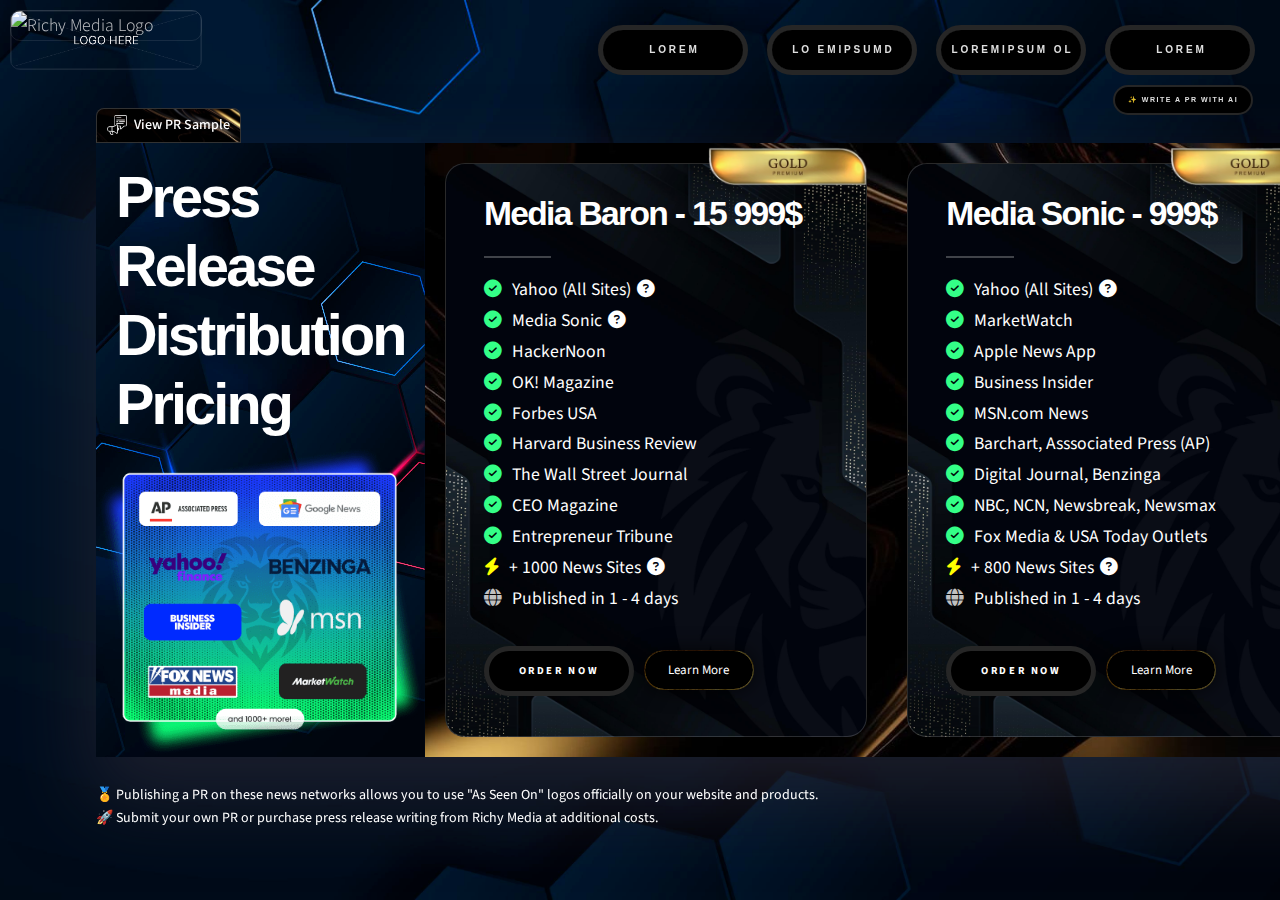
==== commit a47e4e82: "Update pricing.html" ====
--- a/pricing.html
+++ b/pricing.html
@@ -77,7 +77,7 @@
 <div class="overlay" id="overlay"></div>
 
 <div class="popupai" id="popupai">
-  <div class="popup-content">   <span class="close-button" id="closePopup">&times;</span>
+  <div class="popup-content-ai">   <span class="close-button" id="closePopup">&times;</span>
 <div style="box-shadow: 0 0 10px 0px white;margin: 10px;border-radius: 20px;height: 35px;border: 1px solid white;display: inline-flex;align-items: center;width: 150px;background: black;justify-content: center;"><p style="margin:unset;font-size: 10px;letter-spacing: 1px;text-transform: uppercase;">✨ <b> Write a PR with AI</b></p> </div>
 <div class="probe-ai-widget" data-widget="ai-press-release-writer-32207_e60a4a80c13644abb6b1223f50470c87" data-theme="monotone-dark" data-width="300" data-language="en"></div>
   </div>
@@ -916,4 +916,4 @@
 
 
 	</body>
-</html>+</html>
--- a/assets/css/main.css
+++ b/assets/css/main.css
@@ -4773,7 +4773,7 @@
     z-index: 1000; /* Ensure popup is on top */
   }
   
-  .popup-content {
+  .popup-content-ai {
     overflow-y: auto; /* Add scroll to content if needed */
     max-height: 80vh;
 	background: #292929;
@@ -4793,21 +4793,3 @@
     top: 10px;
 }
   }
-  
-  .overlay {
-    display: none;
-    position: fixed;
-    top: 0;
-    left: 0;
-    width: 100%;
-    height: 100%;
-    background-color: rgba(0,0,0,0.5);
-    z-index:   
- 999; /* Ensure overlay is below popup */
-  }
-  /* Responsive Design - Adjust as needed */
-  @media screen and (max-width: 768px) {
-    .popup {
-      width: 95%;
-    }
-  }
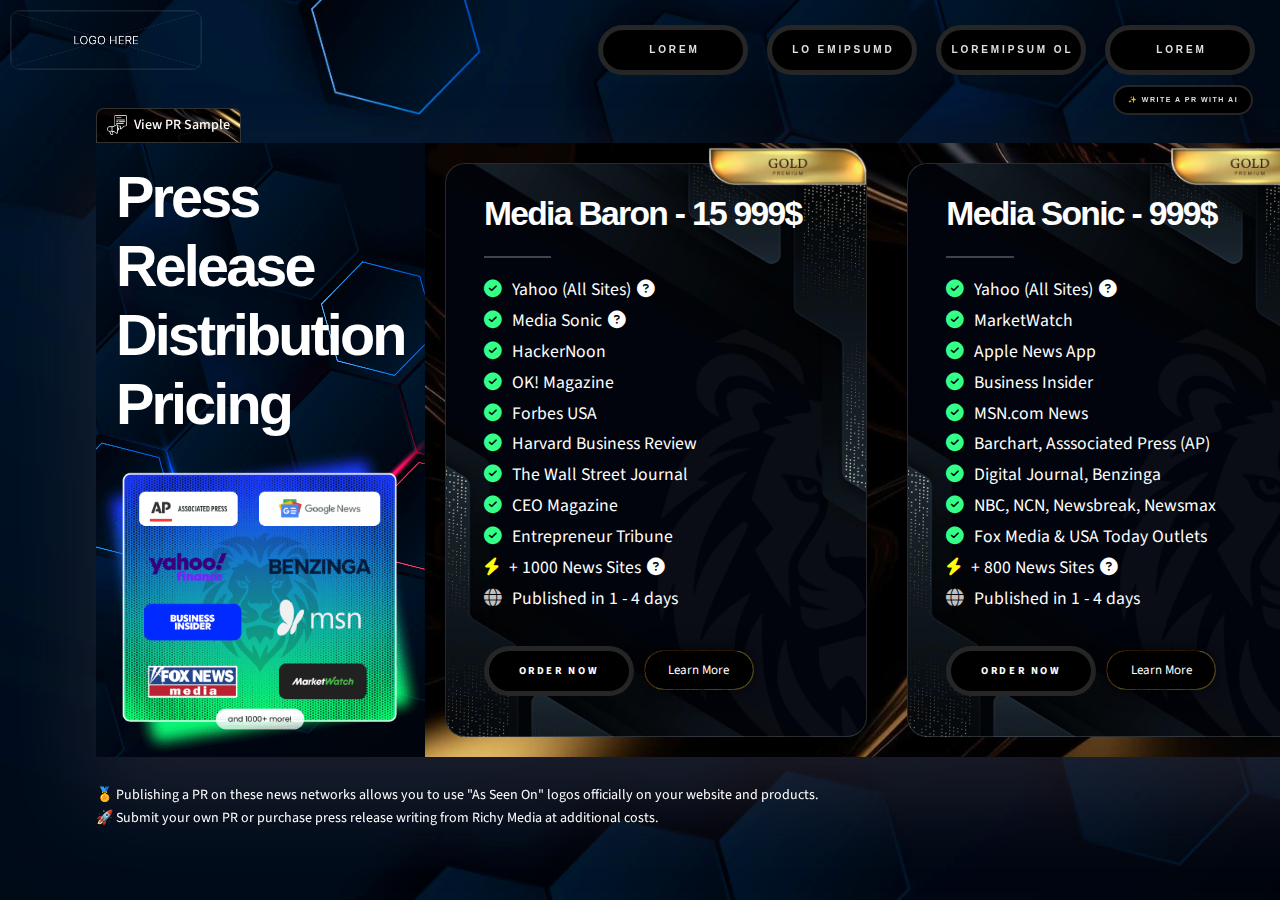
==== commit 15e57e8d: "Update pricing.html" ====
--- a/pricing.html
+++ b/pricing.html
@@ -70,8 +70,6 @@
 	<body class="is-preload">
 	<a href="#"><img class="logo" src="images/logo.png" alt="Logo"></a>
 	
-	<a href="https://richymedia.com/"><img class="logo" src="images/richy_media_black.png" alt="Richy Media Logo"></a>
-
 	<button class="button2 btn-nav2" id="openAIPopup" style="font-size: 7px;letter-spacing: 1.5px;height: 30px;border: 2px solid white;display: inline-flex;align-items: center;width: 140px;background: black;justify-content: center;position: fixed;z-index: 7;top: 85px;right: 27px;">✨ Write a PR with AI</button>
 
 <div class="overlay" id="overlay"></div>
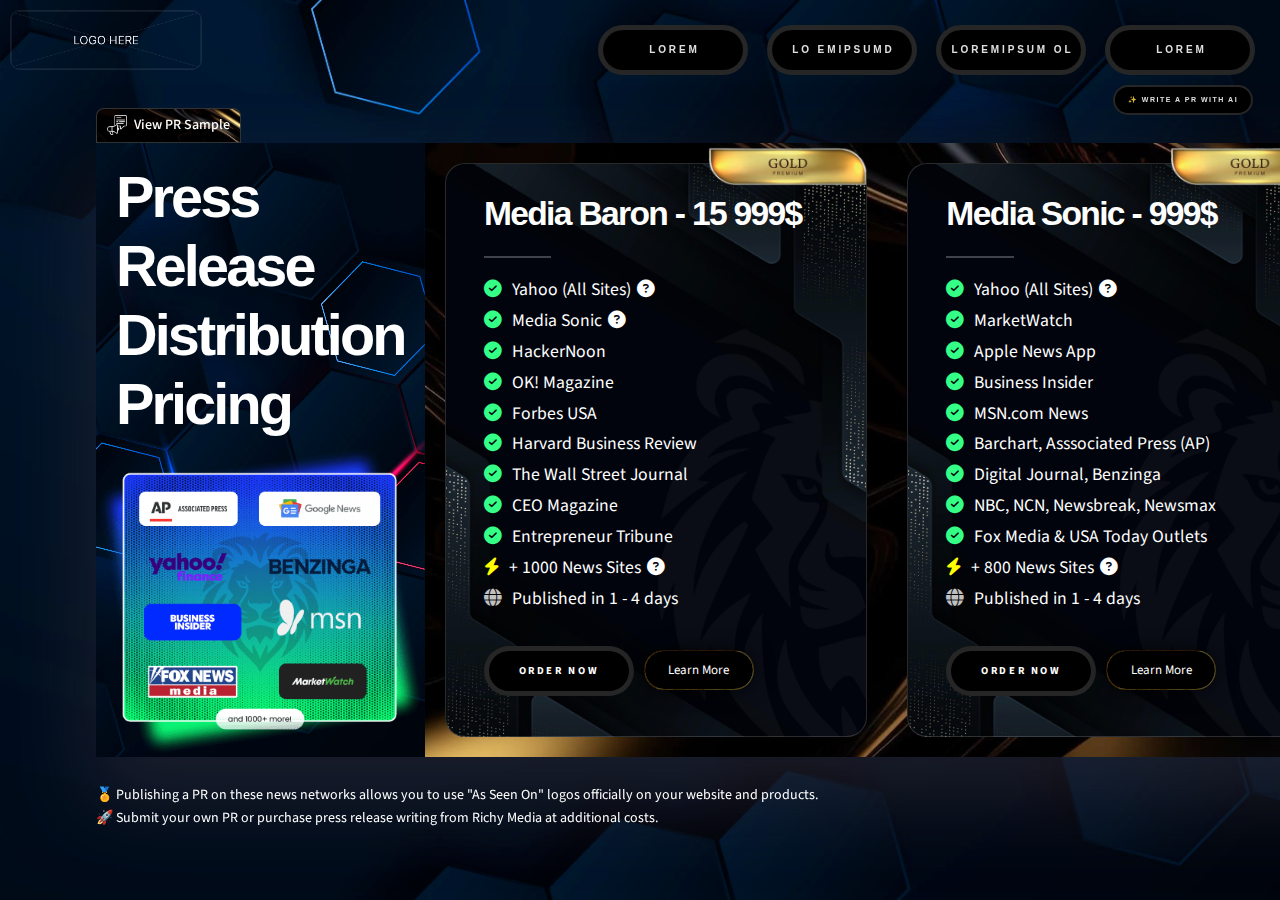
==== commit fa06f07c: "Update pricing.html" ====
--- a/pricing.html
+++ b/pricing.html
@@ -2,7 +2,6 @@
 <html lang="en">
 	<head>
 		<link rel="preload" href="pricing-bg.jpg" as="image">
-		<link rel="preload" href="bg-gold.jpg" as="image">
 		<link rel="stylesheet" href="https://cdnjs.cloudflare.com/ajax/libs/font-awesome/6.6.0/css/all.min.css">
 		<link rel="stylesheet" href="https://fonts.googleapis.com/css?family=Source+Sans+Pro:300,400,300i,400i">
 		
--- a/assets/css/main.css
+++ b/assets/css/main.css
@@ -4781,6 +4781,17 @@
     display: flex;
     flex-direction: column;
     align-items: center;
+	border-radius: 15px;
+    box-shadow: 0 4px 30px rgba(0, 0, 0, 0.1);
+    border: 1px solid rgb(255 255 255 / 10%);
+    padding: 25px;
+    width: 100%;
+	  min-width: 300px;
+    max-width: 800px;
+    position: fixed;
+    top: 50%;
+    left: 50%;
+    transform: translate(-50%, -50%);
   }
   
   .close-button {
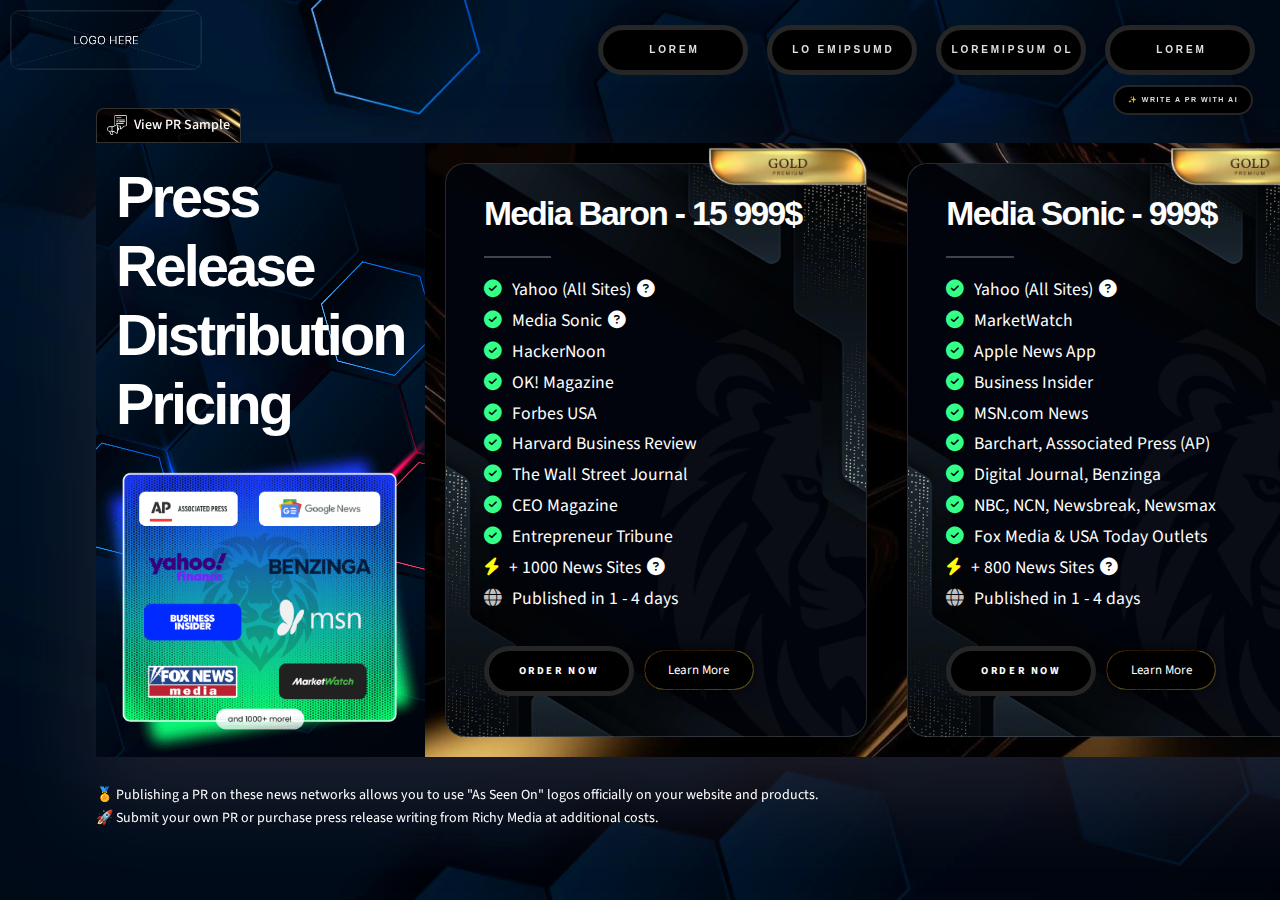
==== commit ca89a8db: "Update pricing.html" ====
--- a/pricing.html
+++ b/pricing.html
@@ -5,8 +5,8 @@
 		<link rel="stylesheet" href="https://cdnjs.cloudflare.com/ajax/libs/font-awesome/6.6.0/css/all.min.css">
 		<link rel="stylesheet" href="https://fonts.googleapis.com/css?family=Source+Sans+Pro:300,400,300i,400i">
 		
-		<!-- Lorem Psumd -->
-		<title>Lorem Psumd | RS Tametconse &amp; Lorem Ipsum</title>
+		<!-- Lorem Ipsum -->
+		<title>Title | Subtitle</title>
 		<meta name="description" content="Lorem Ipsum">		
 		<meta charset="utf-8" />
 		<meta name="viewport" content="width=device-width, initial-scale=1, maximum-scale=5, user-scalable=yes" />
